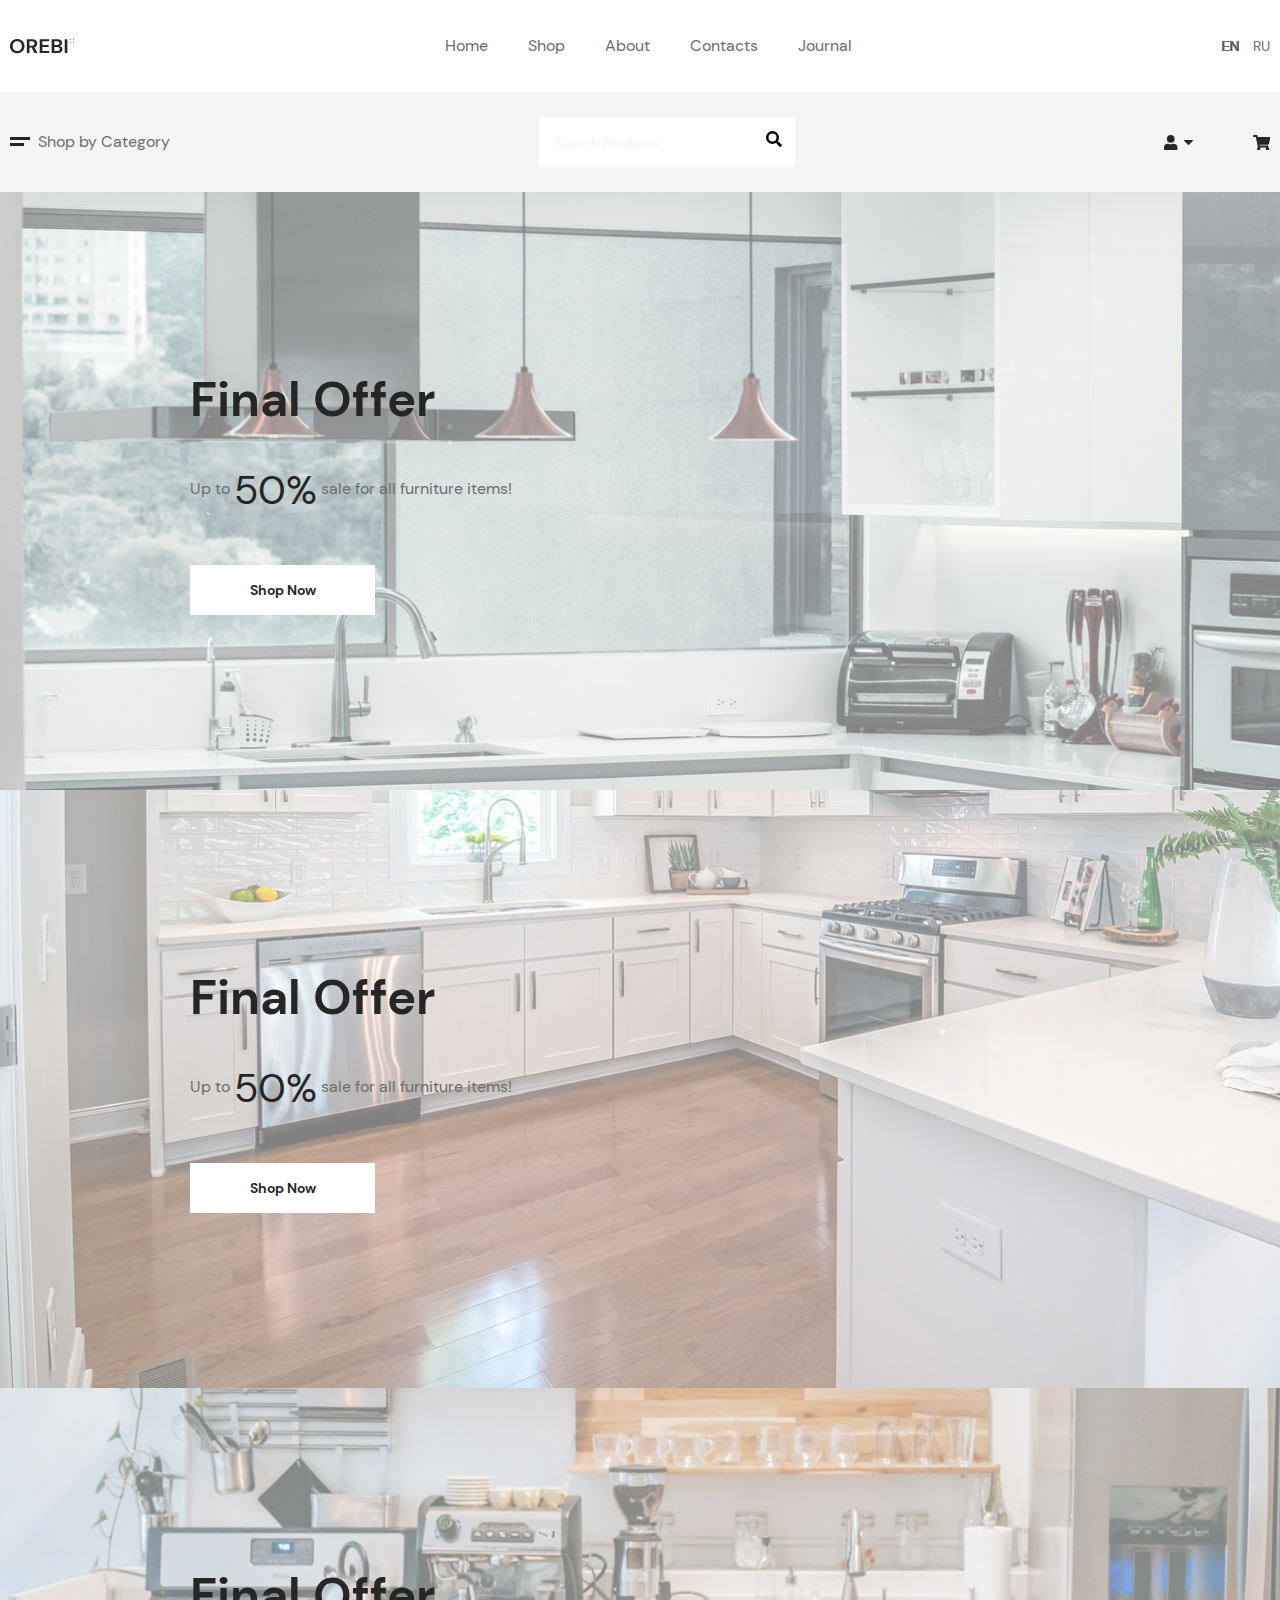
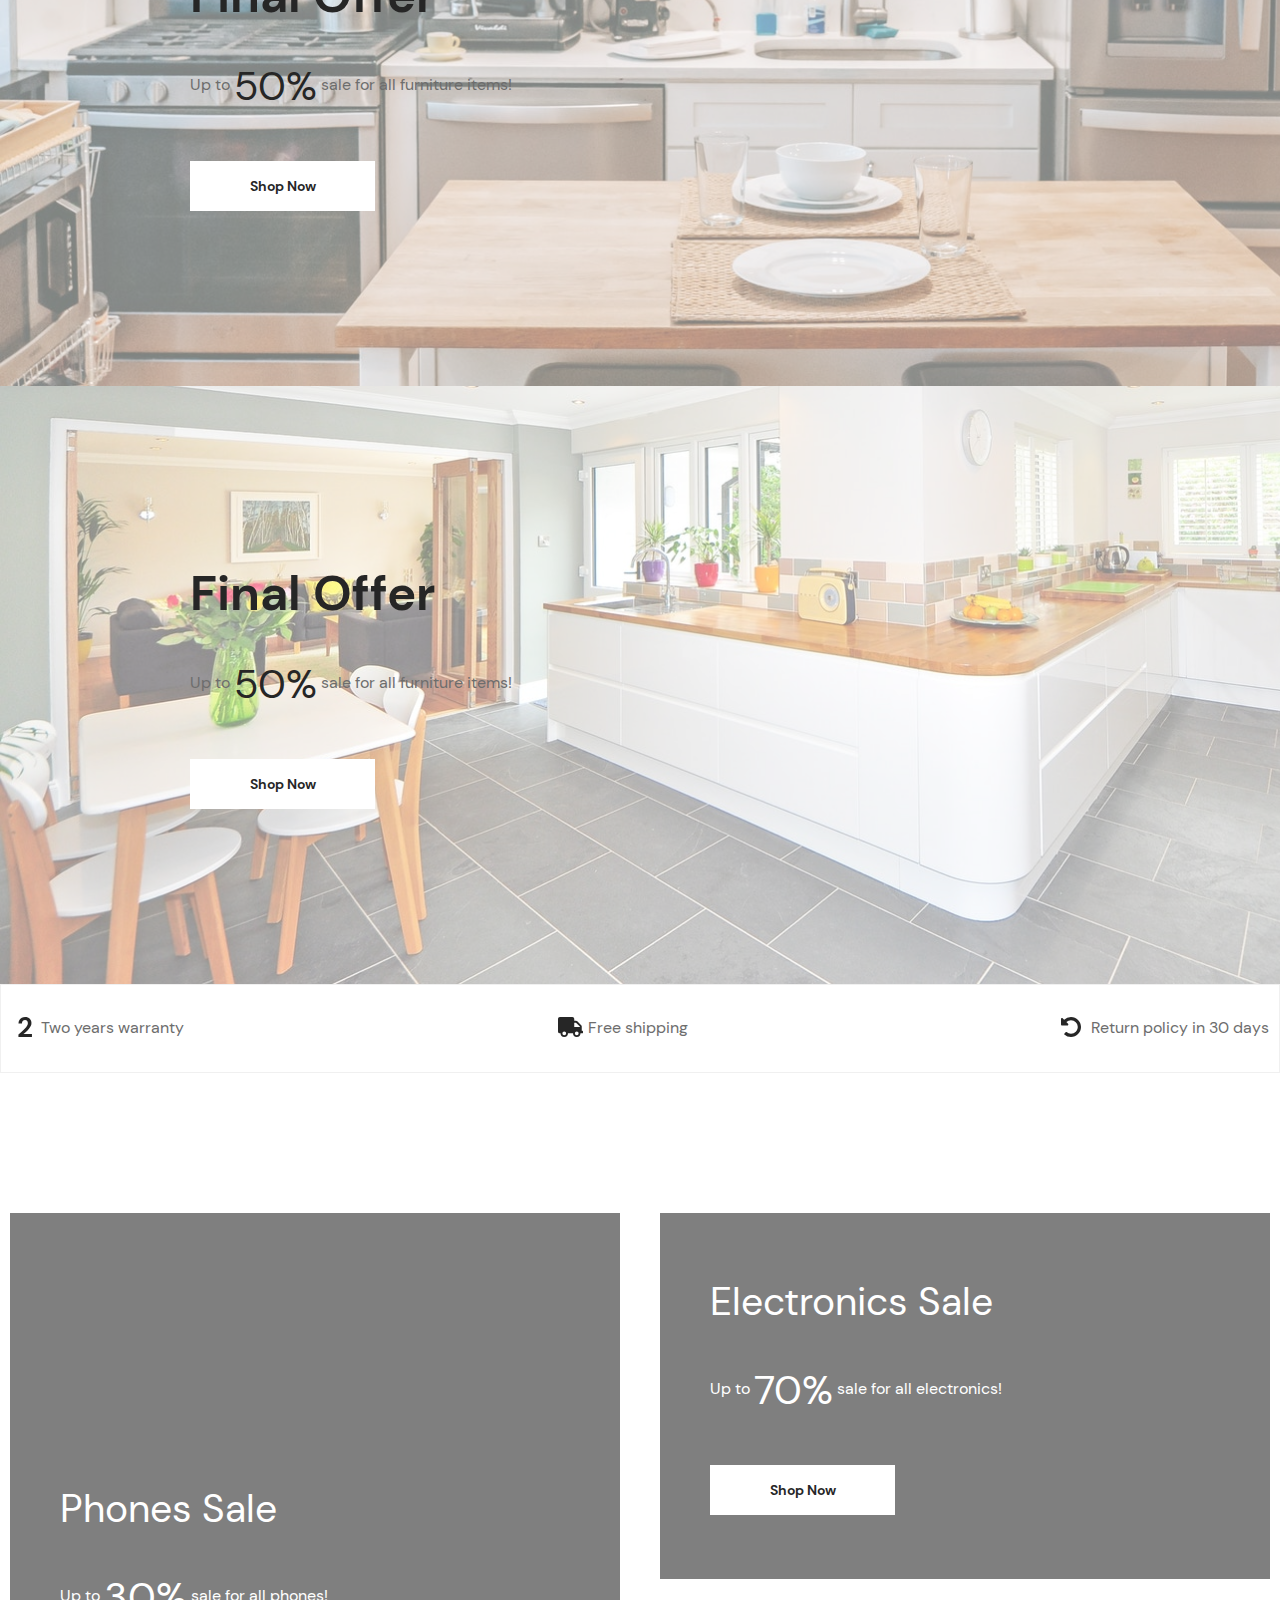
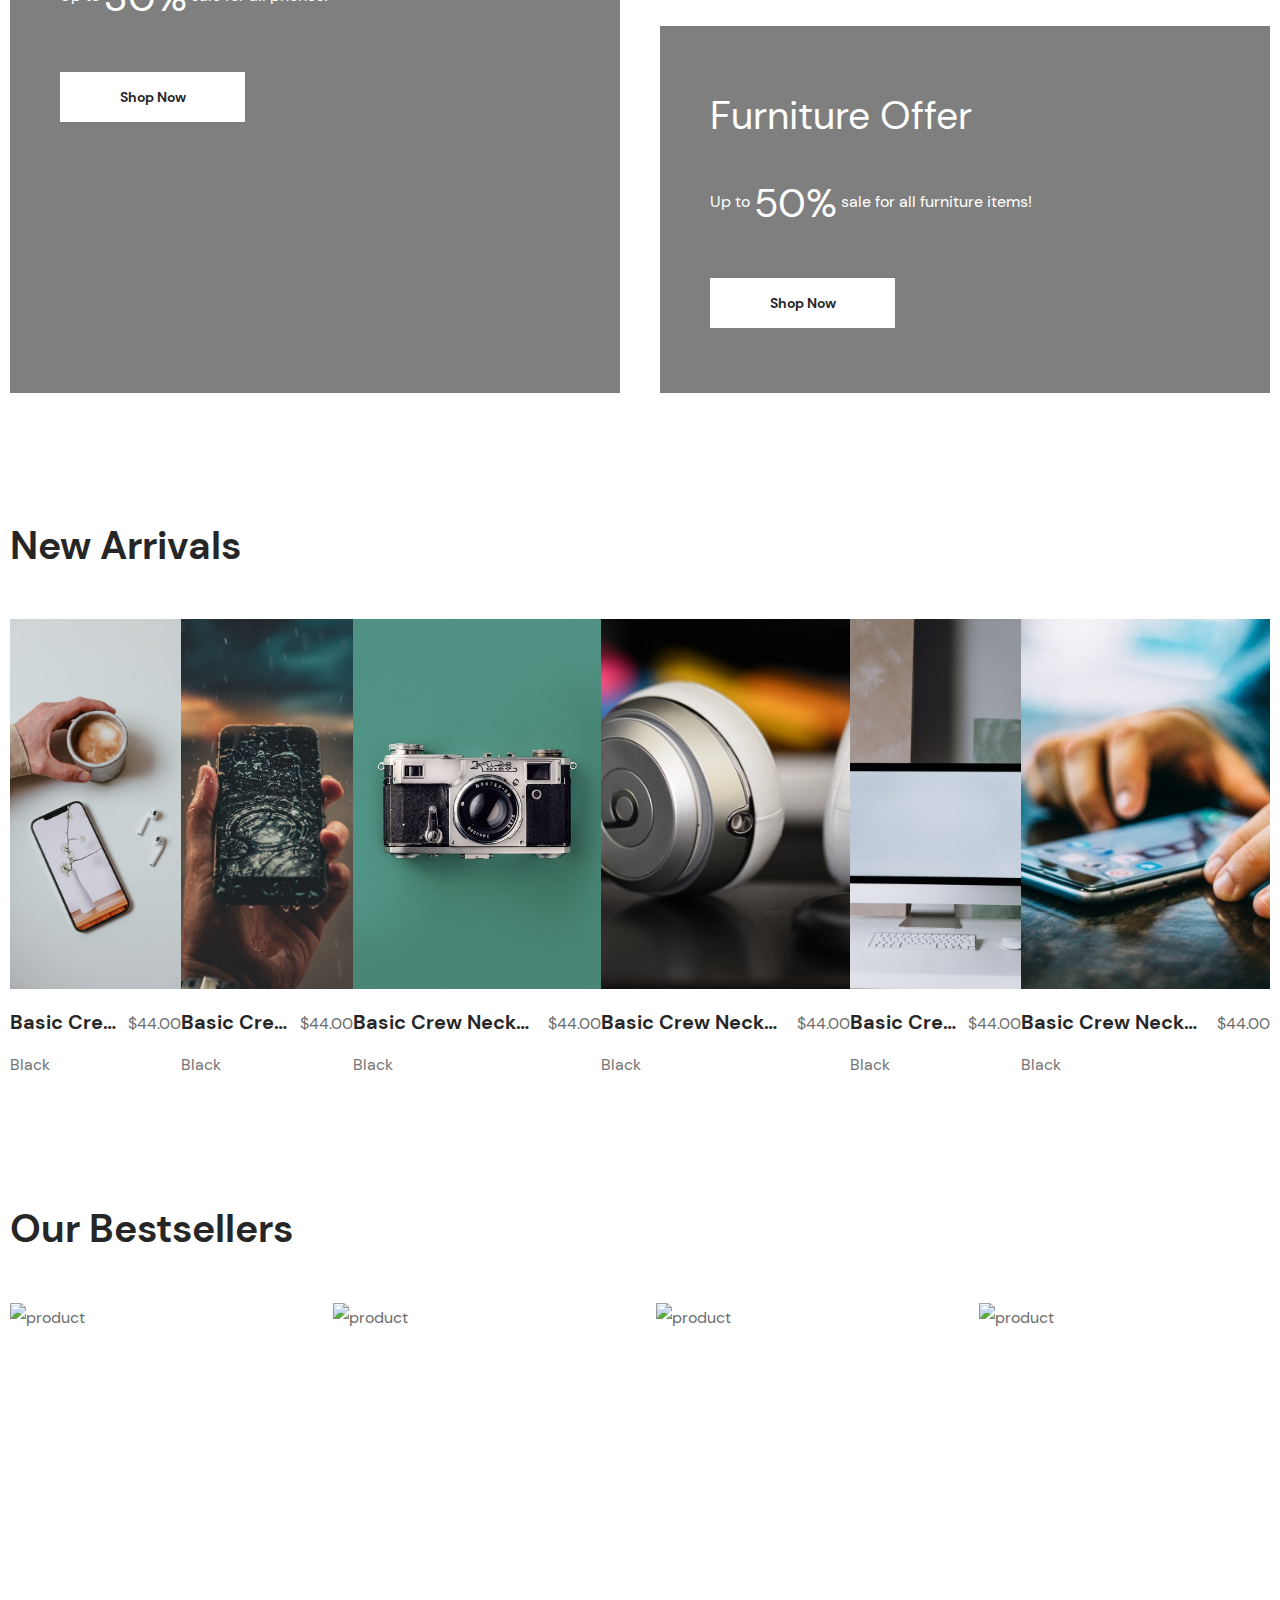
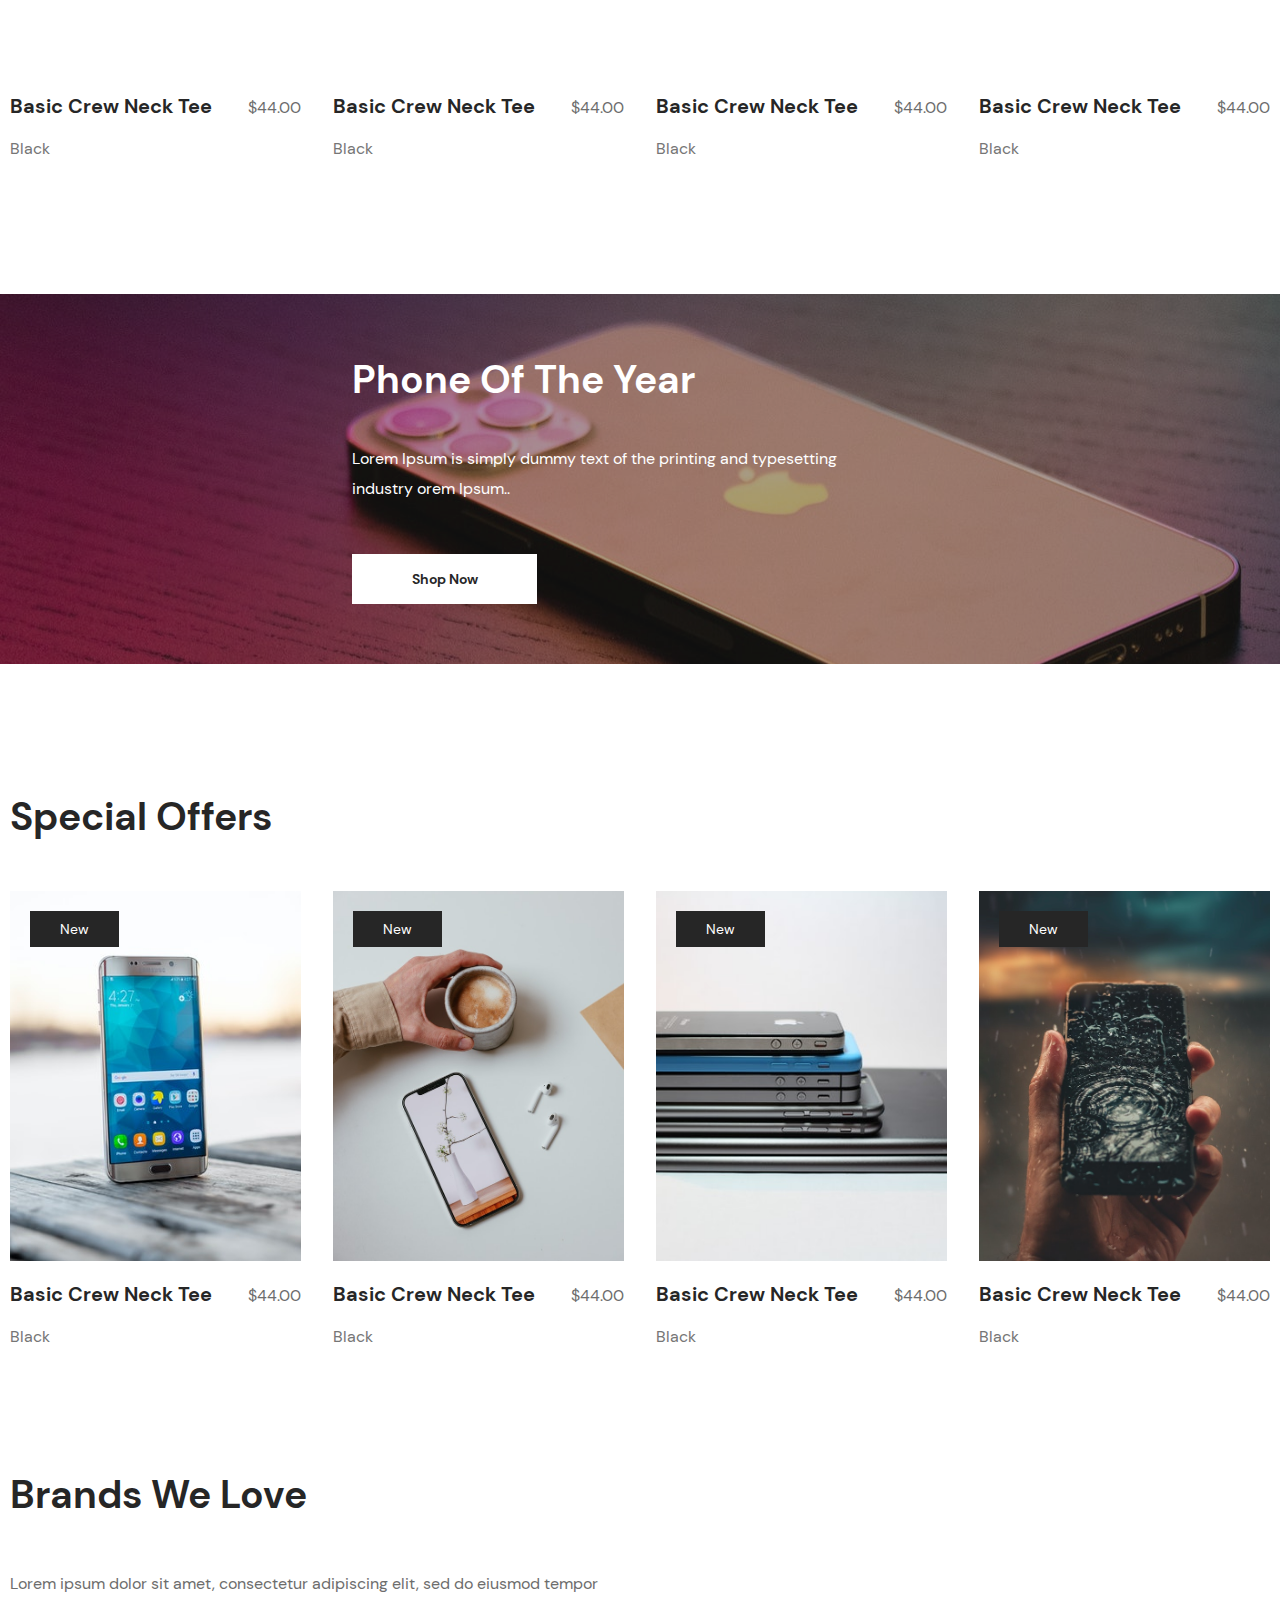
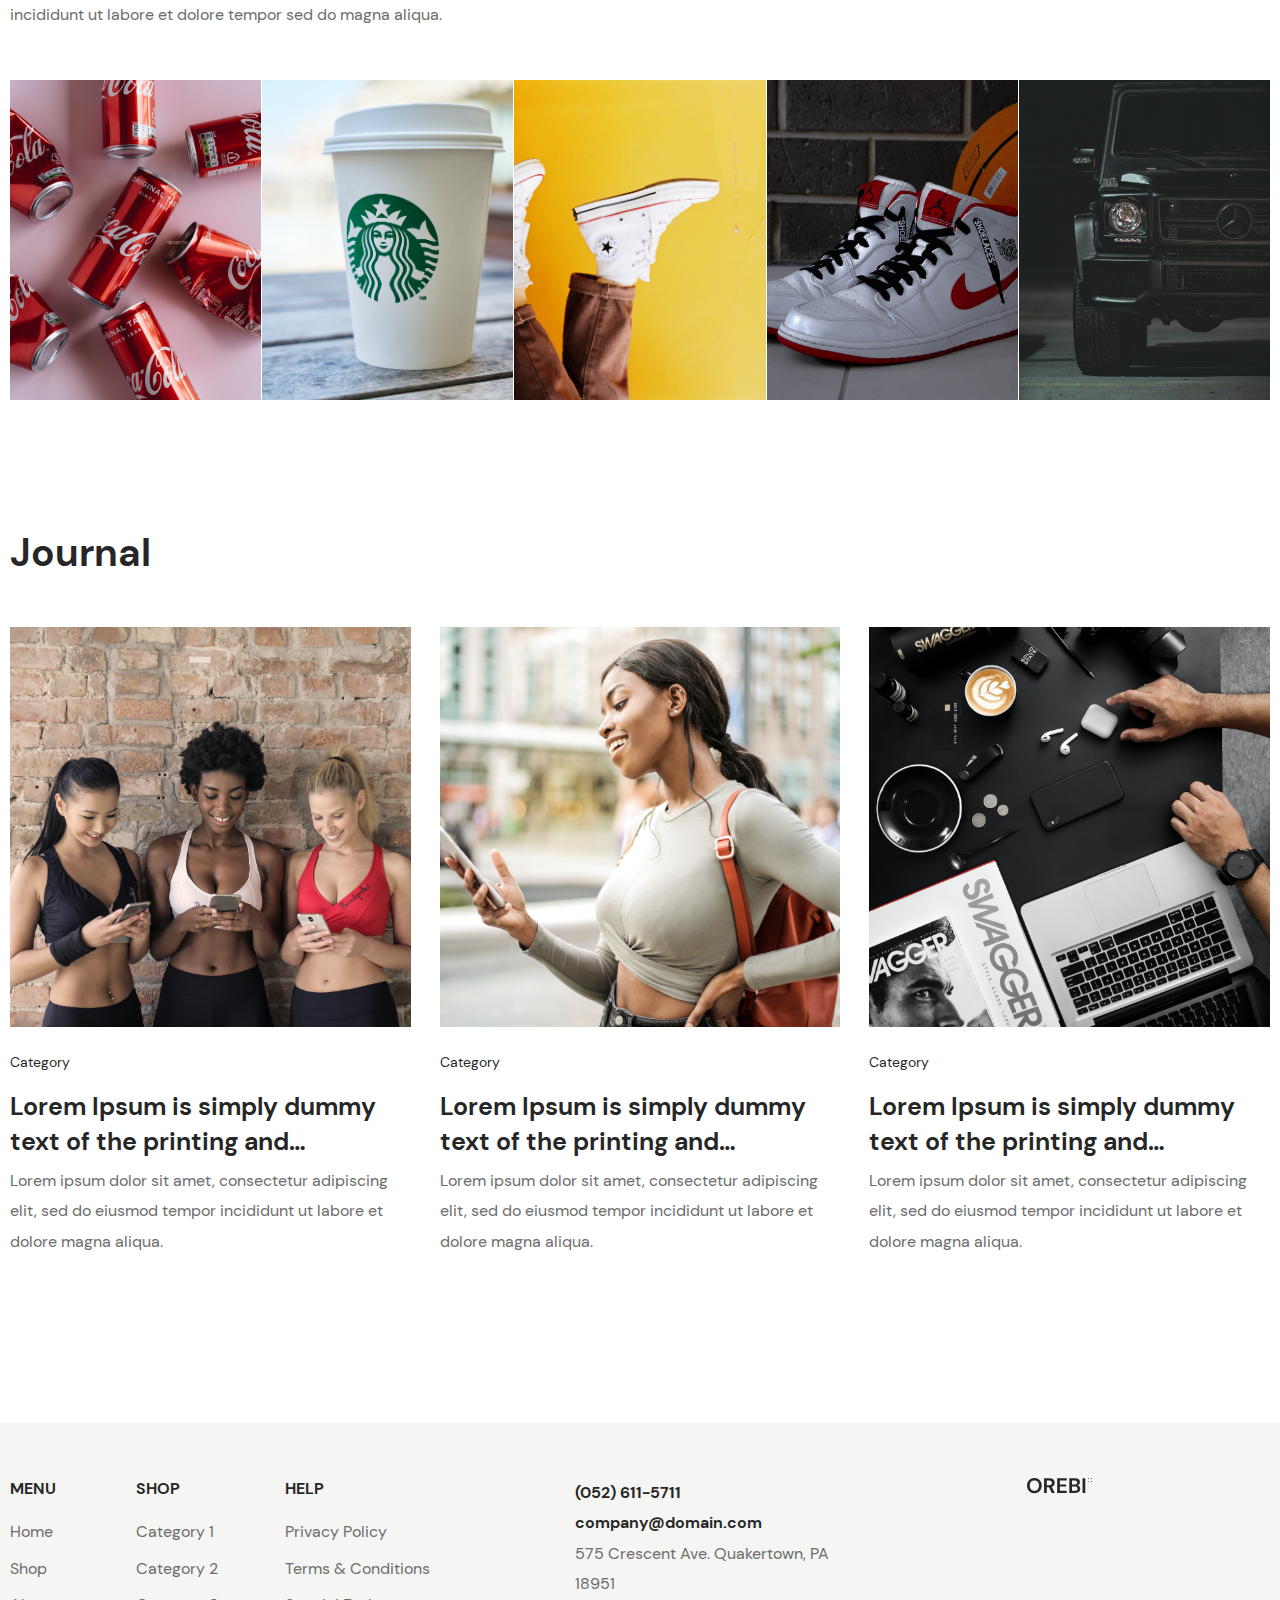
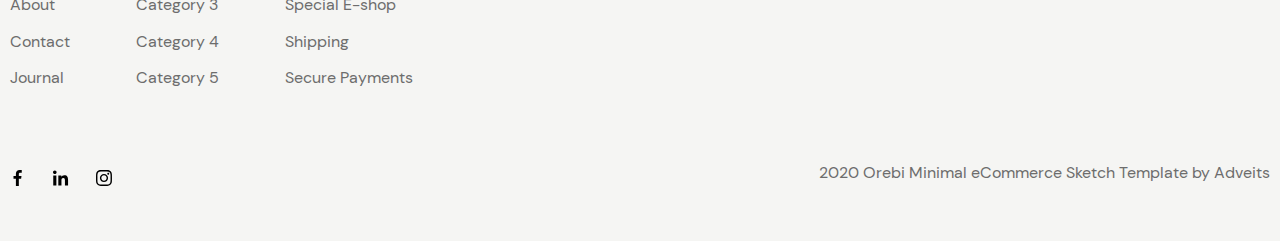
==== index.html @ 4414635c "Add files via upload" ====
<!DOCTYPE html>
<html lang="en">

<head>
  <meta charset="UTF-8">
  <meta name="viewport" content="width=device-width, initial-scale=1.0">
  <title>Gulp start</title>
  <link rel="shortcut icon" href="images/icons/favicon.ico" type="image/x-icon">
  <link rel="stylesheet" href="css/style.min.css">

</head>

<body>

<header class="header">
  <div class="container">
    <nav class="header__nav d-flex jc-sb">
      <a class="logo" href="#">
        <img src="images/logo.svg" alt="logo of the webpage" width="65" height="15">
      </a>
      <input class="menu-btn" type="checkbox" id="menu-btn">
      <label class="menu-icon" for="menu-btn">
        <span class="navicon"></span>
      </label>
      <ul class="menu d-flex">
        <li class="menu__item">
          <a href="index.html" class="menu__link">Home</a>
        </li>
        <li class="menu__item">
          <a href="shop.html" class="menu__link">Shop</a>
        </li>
        <li class="menu__item">
          <a href="about.html" class="menu__link">About</a>
        </li>
        <li class="menu__item">
          <a href="contacts.html" class="menu__link">Contacts</a>
        </li>
        <li class="menu__item">
          <a href="journal-page.html" class="menu__link">Journal</a>
        </li>
      </ul>
      <form class="nav-lang">

        <label class="nav-lang__label" for="lang-en">
          <input class="nav-lang__radio" name="language" type="radio" id="lang-en" checked>
          <span>en</span>
        </label>
        <label class="nav-lang__label" for="lang-ru">
          <input class="nav-lang__radio" name="language" type="radio" id="lang-ru">
          <span>ru</span>
        </label>

      </form>
    </nav>
  </div>

  <div class="header__bottom">
    <div class="container">

      <div class="header__inner d-flex jc-sb ai-c fw-w">
        <nav class="dropdown-menu js_drop" id="my-menu">
          Shop by Category
          <ul class="dropdown-menu__list dropdown">
            <li class="dropdown-menu__item">
              <a class="dropdown-menu__group" href="#">Accesories</a>
              <ul class="dropdown-menu__submenu">
                <li class="dropdown-menu__categories">
                  <a class="dropdown-menu__heading" href="#">Phones</a>
                  <ul class="dropdown-menu__sublist">
                    <li class="dropdown-menu__subitem"><a class="dropdown-menu__link" href="#">Phone 1</a></li>
                    <li class="dropdown-menu__subitem"><a class="dropdown-menu__link" href="#">Phone 2</a></li>
                    <li class="dropdown-menu__subitem"><a class="dropdown-menu__link" href="#">Phone 3</a></li>
                    <li class="dropdown-menu__subitem"><a class="dropdown-menu__link" href="#">Phone 4</a></li>
                    <li class="dropdown-menu__subitem"><a class="dropdown-menu__link" href="#">Phone 5</a></li>
                    <li class="dropdown-menu__subitem"><a class="dropdown-menu__link" href="#">Phone 6</a></li>
                    <li class="dropdown-menu__subitem"><a class="dropdown-menu__link" href="#">Phone 7</a></li>
                  </ul>
                </li>
                <li class="dropdown-menu__categories">
                  <a class="dropdown-menu__heading" href="#">Computers</a>
                  <ul class="dropdown-menu__sublist">
                    <li class="dropdown-menu__subitem"><a class="dropdown-menu__link" href="#">Computer 1</a></li>
                    <li class="dropdown-menu__subitem"><a class="dropdown-menu__link" href="#">Computer 2</a></li>
                    <li class="dropdown-menu__subitem"><a class="dropdown-menu__link" href="#">Computer 3</a></li>
                    <li class="dropdown-menu__subitem"><a class="dropdown-menu__link" href="#">Computer 4</a></li>
                    <li class="dropdown-menu__subitem"><a class="dropdown-menu__link" href="#">Computer 5</a></li>
                    <li class="dropdown-menu__subitem"><a class="dropdown-menu__link" href="#">Computer 6</a></li>
                    <li class="dropdown-menu__subitem"><a class="dropdown-menu__link" href="#">Computer 7</a></li>
                  </ul>
                </li>
                <li class="dropdown-menu__categories">
                  <a class="dropdown-menu__heading" href="#">Smart watches</a>
                  <ul class="dropdown-menu__sublist">
                    <li class="dropdown-menu__subitem"><a class="dropdown-menu__link" href="#">Smart watches 1</a>
                    </li>
                    <li class="dropdown-menu__subitem"><a class="dropdown-menu__link" href="#">Smart watches 2</a>
                    </li>
                    <li class="dropdown-menu__subitem"><a class="dropdown-menu__link" href="#">Smart watches 3</a>
                    </li>
                    <li class="dropdown-menu__subitem"><a class="dropdown-menu__link" href="#">Smart watches 4</a>
                    </li>
                    <li class="dropdown-menu__subitem"><a class="dropdown-menu__link" href="#">Smart watches 5</a>
                    </li>
                    <li class="dropdown-menu__subitem"><a class="dropdown-menu__link" href="#">Smart watches 6</a>
                    </li>
                    <li class="dropdown-menu__subitem"><a class="dropdown-menu__link" href="#">Smart watches 7</a>
                    </li>
                  </ul>
                </li>
                <li class="dropdown-menu__categories">
                  <a class="dropdown-menu__heading" href="#">Cameras</a>
                  <ul class="dropdown-menu__sublist">
                    <li class="dropdown-menu__subitem"><a class="dropdown-menu__link" href="#">Camera 1</a></li>
                    <li class="dropdown-menu__subitem"><a class="dropdown-menu__link" href="#">Camera 2</a></li>
                    <li class="dropdown-menu__subitem"><a class="dropdown-menu__link" href="#">Camera 3</a></li>
                    <li class="dropdown-menu__subitem"><a class="dropdown-menu__link" href="#">Camera 4</a></li>
                    <li class="dropdown-menu__subitem"><a class="dropdown-menu__link" href="#">Camera 5</a></li>
                    <li class="dropdown-menu__subitem"><a class="dropdown-menu__link" href="#">Camera 6</a></li>
                    <li class="dropdown-menu__subitem"><a class="dropdown-menu__link" href="#">Camera 7</a></li>
                  </ul>
                </li>

              </ul>
            </li>
            <li class="dropdown-menu__item">
              <a href="#" class="dropdown-menu__group">Furniture</a>
              <ul class="dropdown-menu__submenu">
                <li class="dropdown-menu__categories">
                  <a class="dropdown-menu__heading" href="#">Phones</a>
                  <ul class="dropdown-menu__sublist">
                    <li class="dropdown-menu__subitem"><a class="dropdown-menu__link" href="#">Phone 1</a></li>
                    <li class="dropdown-menu__subitem"><a class="dropdown-menu__link" href="#">Phone 2</a></li>
                    <li class="dropdown-menu__subitem"><a class="dropdown-menu__link" href="#">Phone 3</a></li>
                    <li class="dropdown-menu__subitem"><a class="dropdown-menu__link" href="#">Phone 4</a></li>
                    <li class="dropdown-menu__subitem"><a class="dropdown-menu__link" href="#">Phone 5</a></li>
                    <li class="dropdown-menu__subitem"><a class="dropdown-menu__link" href="#">Phone 6</a></li>
                    <li class="dropdown-menu__subitem"><a class="dropdown-menu__link" href="#">Phone 7</a></li>
                  </ul>
                </li>
                <li class="dropdown-menu__categories">
                  <a class="dropdown-menu__heading" href="#">Computers</a>
                  <ul class="dropdown-menu__sublist">
                    <li class="dropdown-menu__subitem"><a class="dropdown-menu__link" href="#">Computer 1</a></li>
                    <li class="dropdown-menu__subitem"><a class="dropdown-menu__link" href="#">Computer 2</a></li>
                    <li class="dropdown-menu__subitem"><a class="dropdown-menu__link" href="#">Computer 3</a></li>
                    <li class="dropdown-menu__subitem"><a class="dropdown-menu__link" href="#">Computer 4</a></li>
                    <li class="dropdown-menu__subitem"><a class="dropdown-menu__link" href="#">Computer 5</a></li>
                    <li class="dropdown-menu__subitem"><a class="dropdown-menu__link" href="#">Computer 6</a></li>
                    <li class="dropdown-menu__subitem"><a class="dropdown-menu__link" href="#">Computer 7</a></li>
                  </ul>
                </li>
                <li class="dropdown-menu__categories">
                  <a class="dropdown-menu__heading" href="#">Smart watches</a>
                  <ul class="dropdown-menu__sublist">
                    <li class="dropdown-menu__subitem"><a class="dropdown-menu__link" href="#">Smart watches 1</a>
                    </li>
                    <li class="dropdown-menu__subitem"><a class="dropdown-menu__link" href="#">Smart watches 2</a>
                    </li>
                    <li class="dropdown-menu__subitem"><a class="dropdown-menu__link" href="#">Smart watches 3</a>
                    </li>
                    <li class="dropdown-menu__subitem"><a class="dropdown-menu__link" href="#">Smart watches 4</a>
                    </li>
                    <li class="dropdown-menu__subitem"><a class="dropdown-menu__link" href="#">Smart watches 5</a>
                    </li>
                    <li class="dropdown-menu__subitem"><a class="dropdown-menu__link" href="#">Smart watches 6</a>
                    </li>
                    <li class="dropdown-menu__subitem"><a class="dropdown-menu__link" href="#">Smart watches 7</a>
                    </li>
                  </ul>
                </li>
                <li class="dropdown-menu__categories">
                  <a class="dropdown-menu__heading" href="#">Cameras</a>
                  <ul class="dropdown-menu__sublist">
                    <li class="dropdown-menu__subitem"><a class="dropdown-menu__link" href="#">Camera 1</a></li>
                    <li class="dropdown-menu__subitem"><a class="dropdown-menu__link" href="#">Camera 2</a></li>
                    <li class="dropdown-menu__subitem"><a class="dropdown-menu__link" href="#">Camera 3</a></li>
                    <li class="dropdown-menu__subitem"><a class="dropdown-menu__link" href="#">Camera 4</a></li>
                    <li class="dropdown-menu__subitem"><a class="dropdown-menu__link" href="#">Camera 5</a></li>
                    <li class="dropdown-menu__subitem"><a class="dropdown-menu__link" href="#">Camera 6</a></li>
                    <li class="dropdown-menu__subitem"><a class="dropdown-menu__link" href="#">Camera 7</a></li>
                  </ul>
                </li>

              </ul>
            </li>
            <li class="dropdown-menu__item">
              <a class="dropdown-menu__group" href="#">Electronics</a>
              <ul class="dropdown-menu__submenu">
                <li class="dropdown-menu__categories">
                  <a class="dropdown-menu__heading" href="#">Phones</a>
                  <ul class="dropdown-menu__sublist">
                    <li class="dropdown-menu__subitem"><a class="dropdown-menu__link" href="#">Phone 1</a></li>
                    <li class="dropdown-menu__subitem"><a class="dropdown-menu__link" href="#">Phone 2</a></li>
                    <li class="dropdown-menu__subitem"><a class="dropdown-menu__link" href="#">Phone 3</a></li>
                    <li class="dropdown-menu__subitem"><a class="dropdown-menu__link" href="#">Phone 4</a></li>
                    <li class="dropdown-menu__subitem"><a class="dropdown-menu__link" href="#">Phone 5</a></li>
                    <li class="dropdown-menu__subitem"><a class="dropdown-menu__link" href="#">Phone 6</a></li>
                    <li class="dropdown-menu__subitem"><a class="dropdown-menu__link" href="#">Phone 7</a></li>
                  </ul>
                </li>
                <li class="dropdown-menu__categories">
                  <a class="dropdown-menu__heading" href="#">Computers</a>
                  <ul class="dropdown-menu__sublist">
                    <li class="dropdown-menu__subitem"><a class="dropdown-menu__link" href="#">Computer 1</a></li>
                    <li class="dropdown-menu__subitem"><a class="dropdown-menu__link" href="#">Computer 2</a></li>
                    <li class="dropdown-menu__subitem"><a class="dropdown-menu__link" href="#">Computer 3</a></li>
                    <li class="dropdown-menu__subitem"><a class="dropdown-menu__link" href="#">Computer 4</a></li>
                    <li class="dropdown-menu__subitem"><a class="dropdown-menu__link" href="#">Computer 5</a></li>
                    <li class="dropdown-menu__subitem"><a class="dropdown-menu__link" href="#">Computer 6</a></li>
                    <li class="dropdown-menu__subitem"><a class="dropdown-menu__link" href="#">Computer 7</a></li>
                  </ul>
                </li>
                <li class="dropdown-menu__categories">
                  <a class="dropdown-menu__heading" href="#">Smart watches</a>
                  <ul class="dropdown-menu__sublist">
                    <li class="dropdown-menu__subitem"><a class="dropdown-menu__link" href="#">Smart watches 1</a>
                    </li>
                    <li class="dropdown-menu__subitem"><a class="dropdown-menu__link" href="#">Smart watches 2</a>
                    </li>
                    <li class="dropdown-menu__subitem"><a class="dropdown-menu__link" href="#">Smart watches 3</a>
                    </li>
                    <li class="dropdown-menu__subitem"><a class="dropdown-menu__link" href="#">Smart watches 4</a>
                    </li>
                    <li class="dropdown-menu__subitem"><a class="dropdown-menu__link" href="#">Smart watches 5</a>
                    </li>
                    <li class="dropdown-menu__subitem"><a class="dropdown-menu__link" href="#">Smart watches 6</a>
                    </li>
                    <li class="dropdown-menu__subitem"><a class="dropdown-menu__link" href="#">Smart watches 7</a>
                    </li>
                  </ul>
                </li>
                <li class="dropdown-menu__categories">
                  <a class="dropdown-menu__heading" href="#">Cameras</a>
                  <ul class="dropdown-menu__sublist">
                    <li class="dropdown-menu__subitem"><a class="dropdown-menu__link" href="#">Camera 1</a></li>
                    <li class="dropdown-menu__subitem"><a class="dropdown-menu__link" href="#">Camera 2</a></li>
                    <li class="dropdown-menu__subitem"><a class="dropdown-menu__link" href="#">Camera 3</a></li>
                    <li class="dropdown-menu__subitem"><a class="dropdown-menu__link" href="#">Camera 4</a></li>
                    <li class="dropdown-menu__subitem"><a class="dropdown-menu__link" href="#">Camera 5</a></li>
                    <li class="dropdown-menu__subitem"><a class="dropdown-menu__link" href="#">Camera 6</a></li>
                    <li class="dropdown-menu__subitem"><a class="dropdown-menu__link" href="#">Camera 7</a></li>
                  </ul>
                </li>

              </ul>
            </li>
            <li class="dropdown-menu__item">
              <a class="dropdown-menu__group" href="#">Clothes</a>
              <ul class="dropdown-menu__submenu">
                <li class="dropdown-menu__categories">
                  <a class="dropdown-menu__heading" href="#">Phones</a>
                  <ul class="dropdown-menu__sublist">
                    <li class="dropdown-menu__subitem"><a class="dropdown-menu__link" href="#">Phone 1</a></li>
                    <li class="dropdown-menu__subitem"><a class="dropdown-menu__link" href="#">Phone 2</a></li>
                    <li class="dropdown-menu__subitem"><a class="dropdown-menu__link" href="#">Phone 3</a></li>
                    <li class="dropdown-menu__subitem"><a class="dropdown-menu__link" href="#">Phone 4</a></li>
                    <li class="dropdown-menu__subitem"><a class="dropdown-menu__link" href="#">Phone 5</a></li>
                    <li class="dropdown-menu__subitem"><a class="dropdown-menu__link" href="#">Phone 6</a></li>
                    <li class="dropdown-menu__subitem"><a class="dropdown-menu__link" href="#">Phone 7</a></li>
                  </ul>
                </li>
                <li class="dropdown-menu__categories">
                  <a class="dropdown-menu__heading" href="#">Computers</a>
                  <ul class="dropdown-menu__sublist">
                    <li class="dropdown-menu__subitem"><a class="dropdown-menu__link" href="#">Computer 1</a></li>
                    <li class="dropdown-menu__subitem"><a class="dropdown-menu__link" href="#">Computer 2</a></li>
                    <li class="dropdown-menu__subitem"><a class="dropdown-menu__link" href="#">Computer 3</a></li>
                    <li class="dropdown-menu__subitem"><a class="dropdown-menu__link" href="#">Computer 4</a></li>
                    <li class="dropdown-menu__subitem"><a class="dropdown-menu__link" href="#">Computer 5</a></li>
                    <li class="dropdown-menu__subitem"><a class="dropdown-menu__link" href="#">Computer 6</a></li>
                    <li class="dropdown-menu__subitem"><a class="dropdown-menu__link" href="#">Computer 7</a></li>
                  </ul>
                </li>
                <li class="dropdown-menu__categories">
                  <a class="dropdown-menu__heading" href="#">Smart watches</a>
                  <ul class="dropdown-menu__sublist">
                    <li class="dropdown-menu__subitem"><a class="dropdown-menu__link" href="#">Smart watches 1</a>
                    </li>
                    <li class="dropdown-menu__subitem"><a class="dropdown-menu__link" href="#">Smart watches 2</a>
                    </li>
                    <li class="dropdown-menu__subitem"><a class="dropdown-menu__link" href="#">Smart watches 3</a>
                    </li>
                    <li class="dropdown-menu__subitem"><a class="dropdown-menu__link" href="#">Smart watches 4</a>
                    </li>
                    <li class="dropdown-menu__subitem"><a class="dropdown-menu__link" href="#">Smart watches 5</a>
                    </li>
                    <li class="dropdown-menu__subitem"><a class="dropdown-menu__link" href="#">Smart watches 6</a>
                    </li>
                    <li class="dropdown-menu__subitem"><a class="dropdown-menu__link" href="#">Smart watches 7</a>
                    </li>
                  </ul>
                </li>
                <li class="dropdown-menu__categories">
                  <a class="dropdown-menu__heading" href="#">Cameras</a>
                  <ul class="dropdown-menu__sublist">
                    <li class="dropdown-menu__subitem"><a class="dropdown-menu__link" href="#">Camera 1</a></li>
                    <li class="dropdown-menu__subitem"><a class="dropdown-menu__link" href="#">Camera 2</a></li>
                    <li class="dropdown-menu__subitem"><a class="dropdown-menu__link" href="#">Camera 3</a></li>
                    <li class="dropdown-menu__subitem"><a class="dropdown-menu__link" href="#">Camera 4</a></li>
                    <li class="dropdown-menu__subitem"><a class="dropdown-menu__link" href="#">Camera 5</a></li>
                    <li class="dropdown-menu__subitem"><a class="dropdown-menu__link" href="#">Camera 6</a></li>
                    <li class="dropdown-menu__subitem"><a class="dropdown-menu__link" href="#">Camera 7</a></li>
                  </ul>
                </li>

              </ul>
            </li>
            <li class="dropdown-menu__item">
              <a class="dropdown-menu__group" href="#">Bags</a>
              <ul class="dropdown-menu__submenu">
                <li class="dropdown-menu__categories">
                  <a class="dropdown-menu__heading" href="#">Phones</a>
                  <ul class="dropdown-menu__sublist">
                    <li class="dropdown-menu__subitem"><a class="dropdown-menu__link" href="#">Phone 1</a></li>
                    <li class="dropdown-menu__subitem"><a class="dropdown-menu__link" href="#">Phone 2</a></li>
                    <li class="dropdown-menu__subitem"><a class="dropdown-menu__link" href="#">Phone 3</a></li>
                    <li class="dropdown-menu__subitem"><a class="dropdown-menu__link" href="#">Phone 4</a></li>
                    <li class="dropdown-menu__subitem"><a class="dropdown-menu__link" href="#">Phone 5</a></li>
                    <li class="dropdown-menu__subitem"><a class="dropdown-menu__link" href="#">Phone 6</a></li>
                    <li class="dropdown-menu__subitem"><a class="dropdown-menu__link" href="#">Phone 7</a></li>
                  </ul>
                </li>
                <li class="dropdown-menu__categories">
                  <a class="dropdown-menu__heading" href="#">Computers</a>
                  <ul class="dropdown-menu__sublist">
                    <li class="dropdown-menu__subitem"><a class="dropdown-menu__link" href="#">Computer 1</a></li>
                    <li class="dropdown-menu__subitem"><a class="dropdown-menu__link" href="#">Computer 2</a></li>
                    <li class="dropdown-menu__subitem"><a class="dropdown-menu__link" href="#">Computer 3</a></li>
                    <li class="dropdown-menu__subitem"><a class="dropdown-menu__link" href="#">Computer 4</a></li>
                    <li class="dropdown-menu__subitem"><a class="dropdown-menu__link" href="#">Computer 5</a></li>
                    <li class="dropdown-menu__subitem"><a class="dropdown-menu__link" href="#">Computer 6</a></li>
                    <li class="dropdown-menu__subitem"><a class="dropdown-menu__link" href="#">Computer 7</a></li>
                  </ul>
                </li>
                <li class="dropdown-menu__categories">
                  <a class="dropdown-menu__heading" href="#">Smart watches</a>
                  <ul class="dropdown-menu__sublist">
                    <li class="dropdown-menu__subitem"><a class="dropdown-menu__link" href="#">Smart watches 1</a>
                    </li>
                    <li class="dropdown-menu__subitem"><a class="dropdown-menu__link" href="#">Smart watches 2</a>
                    </li>
                    <li class="dropdown-menu__subitem"><a class="dropdown-menu__link" href="#">Smart watches 3</a>
                    </li>
                    <li class="dropdown-menu__subitem"><a class="dropdown-menu__link" href="#">Smart watches 4</a>
                    </li>
                    <li class="dropdown-menu__subitem"><a class="dropdown-menu__link" href="#">Smart watches 5</a>
                    </li>
                    <li class="dropdown-menu__subitem"><a class="dropdown-menu__link" href="#">Smart watches 6</a>
                    </li>
                    <li class="dropdown-menu__subitem"><a class="dropdown-menu__link" href="#">Smart watches 7</a>
                    </li>
                  </ul>
                </li>
                <li class="dropdown-menu__categories">
                  <a class="dropdown-menu__heading" href="#">Cameras</a>
                  <ul class="dropdown-menu__sublist">
                    <li class="dropdown-menu__subitem"><a class="dropdown-menu__link" href="#">Camera 1</a></li>
                    <li class="dropdown-menu__subitem"><a class="dropdown-menu__link" href="#">Camera 2</a></li>
                    <li class="dropdown-menu__subitem"><a class="dropdown-menu__link" href="#">Camera 3</a></li>
                    <li class="dropdown-menu__subitem"><a class="dropdown-menu__link" href="#">Camera 4</a></li>
                    <li class="dropdown-menu__subitem"><a class="dropdown-menu__link" href="#">Camera 5</a></li>
                    <li class="dropdown-menu__subitem"><a class="dropdown-menu__link" href="#">Camera 6</a></li>
                    <li class="dropdown-menu__subitem"><a class="dropdown-menu__link" href="#">Camera 7</a></li>
                  </ul>
                </li>

              </ul>
            </li>
            <li class="dropdown-menu__item">
              <a class="dropdown-menu__group" href="#">Home appliances</a>
              <ul class="dropdown-menu__submenu">
                <li class="dropdown-menu__categories">
                  <a class="dropdown-menu__heading" href="#">Phones</a>
                  <ul class="dropdown-menu__sublist">
                    <li class="dropdown-menu__subitem"><a class="dropdown-menu__link" href="#">Phone 1</a></li>
                    <li class="dropdown-menu__subitem"><a class="dropdown-menu__link" href="#">Phone 2</a></li>
                    <li class="dropdown-menu__subitem"><a class="dropdown-menu__link" href="#">Phone 3</a></li>
                    <li class="dropdown-menu__subitem"><a class="dropdown-menu__link" href="#">Phone 4</a></li>
                    <li class="dropdown-menu__subitem"><a class="dropdown-menu__link" href="#">Phone 5</a></li>
                    <li class="dropdown-menu__subitem"><a class="dropdown-menu__link" href="#">Phone 6</a></li>
                    <li class="dropdown-menu__subitem"><a class="dropdown-menu__link" href="#">Phone 7</a></li>
                  </ul>
                </li>
                <li class="dropdown-menu__categories">
                  <a class="dropdown-menu__heading" href="#">Computers</a>
                  <ul class="dropdown-menu__sublist">
                    <li class="dropdown-menu__subitem"><a class="dropdown-menu__link" href="#">Computer 1</a></li>
                    <li class="dropdown-menu__subitem"><a class="dropdown-menu__link" href="#">Computer 2</a></li>
                    <li class="dropdown-menu__subitem"><a class="dropdown-menu__link" href="#">Computer 3</a></li>
                    <li class="dropdown-menu__subitem"><a class="dropdown-menu__link" href="#">Computer 4</a></li>
                    <li class="dropdown-menu__subitem"><a class="dropdown-menu__link" href="#">Computer 5</a></li>
                    <li class="dropdown-menu__subitem"><a class="dropdown-menu__link" href="#">Computer 6</a></li>
                    <li class="dropdown-menu__subitem"><a class="dropdown-menu__link" href="#">Computer 7</a></li>
                  </ul>
                </li>
                <li class="dropdown-menu__categories">
                  <a class="dropdown-menu__heading" href="#">Smart watches</a>
                  <ul class="dropdown-menu__sublist">
                    <li class="dropdown-menu__subitem"><a class="dropdown-menu__link" href="#">Smart watches 1</a>
                    </li>
                    <li class="dropdown-menu__subitem"><a class="dropdown-menu__link" href="#">Smart watches 2</a>
                    </li>
                    <li class="dropdown-menu__subitem"><a class="dropdown-menu__link" href="#">Smart watches 3</a>
                    </li>
                    <li class="dropdown-menu__subitem"><a class="dropdown-menu__link" href="#">Smart watches 4</a>
                    </li>
                    <li class="dropdown-menu__subitem"><a class="dropdown-menu__link" href="#">Smart watches 5</a>
                    </li>
                    <li class="dropdown-menu__subitem"><a class="dropdown-menu__link" href="#">Smart watches 6</a>
                    </li>
                    <li class="dropdown-menu__subitem"><a class="dropdown-menu__link" href="#">Smart watches 7</a>
                    </li>
                  </ul>
                </li>
                <li class="dropdown-menu__categories">
                  <a class="dropdown-menu__heading" href="#">Cameras</a>
                  <ul class="dropdown-menu__sublist">
                    <li class="dropdown-menu__subitem"><a class="dropdown-menu__link" href="#">Camera 1</a></li>
                    <li class="dropdown-menu__subitem"><a class="dropdown-menu__link" href="#">Camera 2</a></li>
                    <li class="dropdown-menu__subitem"><a class="dropdown-menu__link" href="#">Camera 3</a></li>
                    <li class="dropdown-menu__subitem"><a class="dropdown-menu__link" href="#">Camera 4</a></li>
                    <li class="dropdown-menu__subitem"><a class="dropdown-menu__link" href="#">Camera 5</a></li>
                    <li class="dropdown-menu__subitem"><a class="dropdown-menu__link" href="#">Camera 6</a></li>
                    <li class="dropdown-menu__subitem"><a class="dropdown-menu__link" href="#">Camera 7</a></li>
                  </ul>
                </li>

              </ul>
            </li>
          </ul>
        </nav>

        <form class="search @@small-form @@big-form @@error d-flex jc-sb ai-c">
  <label class="search__label">
    <span class="sr-only">Search input field</span>
    <input class="search__input @@small-input @@big-input" type="search" placeholder="Search Products">
  </label>
  <button class="search__btn" type="submit">
    <svg class="search__icon">
      <use xlink:href="sprite.svg#search"></use>
    </svg>
    <span class="sr-only">Search button</span>
  </button>
</form>

        <ul class="header__user-cart d-flex jc-sb">
          <li class="user js_drop">
            <ul class="user__list dropdown">
              <li class="user__item">
                <a class="user__link btn btn--white" href="#">My&nbsp;Account</a>
              </li>
              <li class="user__item">
                <a class="user__link btn btn--white" href="#">Log Out</a>
              </li>
            </ul>
          </li>
          <li class="cart js_drop">
            <div class="cart__inner dropdown">
              <div class="cart__top d-flex">
                <div class="cart__photo">
                  <img class="cart__img" width="80" height="80" src="images/content/black-smart-w.jpg"
                    alt="Black Smart Watch">
                </div>
                <div class="cart__desc">
                  <p class="cart__title">Black Smart Watch</p>
                  <p class="cart__price"> <span>$</span>44.00</p>
                </div>
              </div>
              <div class="cart__top d-flex">
                <div class="cart__photo">
                  <img class="cart__img" width="80" height="80" src="images/content/black-smart-w.jpg"
                    alt="Black Smart Watch">
                </div>
                <div class="cart__desc">
                  <p class="cart__title">Black Smart Watch</p>
                  <p class="cart__price"><span>$</span>44.00</p>
                </div>
              </div>
              <div class="cart__top d-flex">
                <div class="cart__photo">
                  <img class="cart__img" width="80" height="80" src="images/content/black-smart-w.jpg"
                    alt="Black Smart Watch">
                </div>
                <div class="cart__desc">
                  <p class="cart__title">Black Smart Watch</p>
                  <p class="cart__price"><span>$</span>44.00</p>
                </div>
              </div>




              <div class="cart__bottom">
                <p class="cart__subtotal">Subtotal: <span>$</span>44.00</p>
                <div class="cart__buttons d-flex jc-sb">
                  <a class="btn btn--white btn--cart" href="#">View Cart</a>
                  <a class="btn btn--white btn--cart" href="#">Checkout</a>
                </div>
              </div>
            </div>
          </li>
        </ul>
      </div>
    </div>
  </div>


</header>
<main class="main">

  <section class="intro">
  <div class="intro__slider">
    <ul class="intro__list">

      <li class="intro__item" style="background-image: url(images/content/1.jpg);">
        <div class="container">
          <div class="intro__content">
            <div class="title intro__title">
              <p>Final Offer</p>
            </div>
            <div class="intro__text">
              <p>Up to <span>50%</span> sale for all furniture items!</p>
            </div>
            <a class="btn btn--white" href="#">Shop Now</a>
          </div>

        </div>
      </li>

      <li class="intro__item" style="background-image: url(images/content/2.jpg);">
        <div class="container">
          <div class="intro__content">
            <div class="title intro__title">
              <p>Final Offer</p>
            </div>
            <div class="intro__text">
              <p>Up to <span>50%</span> sale for all furniture items!</p>
            </div>
            <a class="btn btn--white" href="#">Shop Now</a>
          </div>
        </div>
      </li>

      <li class="intro__item" style="background-image: url(images/content/3.jpg);">
        <div class="container">
          <div class="intro__content">
            <div class="title intro__title">
              <p>Final Offer</p>
            </div>
            <div class="intro__text">
              <p>Up to <span>50%</span> sale for all furniture items!</p>
            </div>
            <a class="btn btn--white" href="#">Shop Now</a>
          </div>
        </div>
      </li>

      <li class="intro__item" style="background-image: url(images/content/4.jpg);">
        <div class="container">
          <div class="intro__content d-flex">
            <div class="title intro__title">
              <p>Final Offer</p>
            </div>
            <div class="intro__text">
              <p>Up to <span>50%</span> sale for all furniture items!</p>
            </div>
            <a class="btn btn--white" href="#">Shop Now</a>
          </div>
        </div>
      </li>

    </ul>

  </div>

  <div class="commitments">
  <div class="container">
    <ul class="commitments__inner d-flex jc-sb">
      <li class="commitments__item commitments__item--warranty">Two years warranty</li>
      <li class="commitments__item commitments__item--van">Free shipping</li>
      <li class="commitments__item commitments__item--return">Return policy in 30 days</li>
    </ul>
  </div>
</div>

</section>
  <section class="sale">
  <div class="container">
    <ul class="sale__inner d-flex jc-sb">
      <li class="sale__col">
        <div class="sale__big d-flex ai-c" style="background-image: url(images/products/sale/1.jpg);">
          <div class="unit">
            <div class="unit__title">Phones Sale</div>
            <p class="unit__text"> Up to <span>30%</span> sale for all phones!</p>
            <a class="btn btn--white" href="#">Shop Now</a>
          </div>
        </div>
      </li>
      <li class="sale__col">
        <div class="sale__small d-flex ai-c" style="background-image: url(images/products/sale/2.jpg);">
          <div class="unit">
            <div class="unit__title">Electronics Sale</div>
            <p class="unit__text"> Up to <span>70%</span> sale for all electronics!</p>
            <a class="btn btn--white" href="#">Shop Now</a>
          </div>
        </div>
        <div class="sale__small d-flex ai-c" style="background-image: url(images/products/sale/3.jpg);">
          <div class="unit">
            <div class="unit__title">Furniture Offer</div>
            <p class="unit__text">Up to <span>50%</span> sale for all furniture items!</p>
            <a class="btn btn--white" href="#">Shop Now</a>
          </div>
        </div>
      </li>
    </ul>
  </div>
</section>
  <section class="new">
  <div class="container">
    <h2 class="title title--main">
      New Arrivals
    </h2>
    <ul class="new__slider d-flex jc-sa">
      <li class="new__product">
        <article class="product">
  <div class="product__top">
    <div class="product__new">New</div>
    <img class="product__img" src="images/products/13.jpg" alt="product">
    <div class="product__popup">
      <ul class="product__list">
        <li class="product__item">
          <button class="product__link product__link--wish" type="button">Add to Wish List</button>
        </li>
        <li class="product__item">
          <button class="product__link product__link--compare" type="button">Compare</button>
        </li>
        <li class="product__item">
          <button class="product__link product__link--cart" type="button">Add to Cart</button>
        </li>
      </ul>
    </div>
  </div>
  <div class="product__bottom d-flex jc-sb">
    <div class="product__desc">
      <h3 class="product__name">Basic Crew Neck Tee</h3>
      <p class="product__color">Black</p>
    </div>
    <p class="product__price"> <span>$</span>44.00</p>
    <div class="product__content">
      <div class="product__text">
        <p>Lorem ipsum dolor, sit amet consectetur adipisicing elit. Adipisci eos perspiciatis iure ullam
          exercitationem quasi nulla reprehenderit earum saepe? Id! Lorem, ipsum dolor sit amet
          consectetur adipisicing elit. At, quis!</p>
      </div>
      <button class="product__btn btn btn--big">Add to Cart</button>
    </div>
  </div>

</article>
      </li>
      <li class="new__product">
        <article class="product">
  <div class="product__top">
    <div class="product__new">New</div>
    <img class="product__img" src="images/products/15.jpg" alt="product">
    <div class="product__popup">
      <ul class="product__list">
        <li class="product__item">
          <button class="product__link product__link--wish" type="button">Add to Wish List</button>
        </li>
        <li class="product__item">
          <button class="product__link product__link--compare" type="button">Compare</button>
        </li>
        <li class="product__item">
          <button class="product__link product__link--cart" type="button">Add to Cart</button>
        </li>
      </ul>
    </div>
  </div>
  <div class="product__bottom d-flex jc-sb">
    <div class="product__desc">
      <h3 class="product__name">Basic Crew Neck Tee</h3>
      <p class="product__color">Black</p>
    </div>
    <p class="product__price"> <span>$</span>44.00</p>
    <div class="product__content">
      <div class="product__text">
        <p>Lorem ipsum dolor, sit amet consectetur adipisicing elit. Adipisci eos perspiciatis iure ullam
          exercitationem quasi nulla reprehenderit earum saepe? Id! Lorem, ipsum dolor sit amet
          consectetur adipisicing elit. At, quis!</p>
      </div>
      <button class="product__btn btn btn--big">Add to Cart</button>
    </div>
  </div>

</article>

      </li>
      <li class="new__product">
        <article class="product">
  <div class="product__top">
    <div class="product__new">New</div>
    <img class="product__img" src="images/products/3.jpg" alt="product">
    <div class="product__popup">
      <ul class="product__list">
        <li class="product__item">
          <button class="product__link product__link--wish" type="button">Add to Wish List</button>
        </li>
        <li class="product__item">
          <button class="product__link product__link--compare" type="button">Compare</button>
        </li>
        <li class="product__item">
          <button class="product__link product__link--cart" type="button">Add to Cart</button>
        </li>
      </ul>
    </div>
  </div>
  <div class="product__bottom d-flex jc-sb">
    <div class="product__desc">
      <h3 class="product__name">Basic Crew Neck Tee</h3>
      <p class="product__color">Black</p>
    </div>
    <p class="product__price"> <span>$</span>44.00</p>
    <div class="product__content">
      <div class="product__text">
        <p>Lorem ipsum dolor, sit amet consectetur adipisicing elit. Adipisci eos perspiciatis iure ullam
          exercitationem quasi nulla reprehenderit earum saepe? Id! Lorem, ipsum dolor sit amet
          consectetur adipisicing elit. At, quis!</p>
      </div>
      <button class="product__btn btn btn--big">Add to Cart</button>
    </div>
  </div>

</article>

      </li>
      <li class="new__product">
        <article class="product">
  <div class="product__top">
    <div class="product__new">New</div>
    <img class="product__img" src="images/products/4.jpg" alt="product">
    <div class="product__popup">
      <ul class="product__list">
        <li class="product__item">
          <button class="product__link product__link--wish" type="button">Add to Wish List</button>
        </li>
        <li class="product__item">
          <button class="product__link product__link--compare" type="button">Compare</button>
        </li>
        <li class="product__item">
          <button class="product__link product__link--cart" type="button">Add to Cart</button>
        </li>
      </ul>
    </div>
  </div>
  <div class="product__bottom d-flex jc-sb">
    <div class="product__desc">
      <h3 class="product__name">Basic Crew Neck Tee</h3>
      <p class="product__color">Black</p>
    </div>
    <p class="product__price"> <span>$</span>44.00</p>
    <div class="product__content">
      <div class="product__text">
        <p>Lorem ipsum dolor, sit amet consectetur adipisicing elit. Adipisci eos perspiciatis iure ullam
          exercitationem quasi nulla reprehenderit earum saepe? Id! Lorem, ipsum dolor sit amet
          consectetur adipisicing elit. At, quis!</p>
      </div>
      <button class="product__btn btn btn--big">Add to Cart</button>
    </div>
  </div>

</article>

      </li>
      <li class="new__product">
        <article class="product">
  <div class="product__top">
    <div class="product__new">New</div>
    <img class="product__img" src="images/products/5.jpg" alt="product">
    <div class="product__popup">
      <ul class="product__list">
        <li class="product__item">
          <button class="product__link product__link--wish" type="button">Add to Wish List</button>
        </li>
        <li class="product__item">
          <button class="product__link product__link--compare" type="button">Compare</button>
        </li>
        <li class="product__item">
          <button class="product__link product__link--cart" type="button">Add to Cart</button>
        </li>
      </ul>
    </div>
  </div>
  <div class="product__bottom d-flex jc-sb">
    <div class="product__desc">
      <h3 class="product__name">Basic Crew Neck Tee</h3>
      <p class="product__color">Black</p>
    </div>
    <p class="product__price"> <span>$</span>44.00</p>
    <div class="product__content">
      <div class="product__text">
        <p>Lorem ipsum dolor, sit amet consectetur adipisicing elit. Adipisci eos perspiciatis iure ullam
          exercitationem quasi nulla reprehenderit earum saepe? Id! Lorem, ipsum dolor sit amet
          consectetur adipisicing elit. At, quis!</p>
      </div>
      <button class="product__btn btn btn--big">Add to Cart</button>
    </div>
  </div>

</article>

      </li>
      <li class="new__product">
        <article class="product">
  <div class="product__top">
    <div class="product__new">New</div>
    <img class="product__img" src="images/products/16.jpg" alt="product">
    <div class="product__popup">
      <ul class="product__list">
        <li class="product__item">
          <button class="product__link product__link--wish" type="button">Add to Wish List</button>
        </li>
        <li class="product__item">
          <button class="product__link product__link--compare" type="button">Compare</button>
        </li>
        <li class="product__item">
          <button class="product__link product__link--cart" type="button">Add to Cart</button>
        </li>
      </ul>
    </div>
  </div>
  <div class="product__bottom d-flex jc-sb">
    <div class="product__desc">
      <h3 class="product__name">Basic Crew Neck Tee</h3>
      <p class="product__color">Black</p>
    </div>
    <p class="product__price"> <span>$</span>44.00</p>
    <div class="product__content">
      <div class="product__text">
        <p>Lorem ipsum dolor, sit amet consectetur adipisicing elit. Adipisci eos perspiciatis iure ullam
          exercitationem quasi nulla reprehenderit earum saepe? Id! Lorem, ipsum dolor sit amet
          consectetur adipisicing elit. At, quis!</p>
      </div>
      <button class="product__btn btn btn--big">Add to Cart</button>
    </div>
  </div>

</article>
      </li>

    </ul>
  </div>
</section>
  <section class="best">
  <div class="container">
    <h2 class="title title--main">Our Bestsellers</h2>
    <ul class="best__list d-flex fw-w jc-c">
      <li class="best__product">
        <article class="product">
  <div class="product__top">
    <div class="product__new">New</div>
    <img class="product__img" src="images/products/6.jpg" alt="product">
    <div class="product__popup">
      <ul class="product__list">
        <li class="product__item">
          <button class="product__link product__link--wish" type="button">Add to Wish List</button>
        </li>
        <li class="product__item">
          <button class="product__link product__link--compare" type="button">Compare</button>
        </li>
        <li class="product__item">
          <button class="product__link product__link--cart" type="button">Add to Cart</button>
        </li>
      </ul>
    </div>
  </div>
  <div class="product__bottom d-flex jc-sb">
    <div class="product__desc">
      <h3 class="product__name">Basic Crew Neck Tee</h3>
      <p class="product__color">Black</p>
    </div>
    <p class="product__price"> <span>$</span>44.00</p>
    <div class="product__content">
      <div class="product__text">
        <p>Lorem ipsum dolor, sit amet consectetur adipisicing elit. Adipisci eos perspiciatis iure ullam
          exercitationem quasi nulla reprehenderit earum saepe? Id! Lorem, ipsum dolor sit amet
          consectetur adipisicing elit. At, quis!</p>
      </div>
      <button class="product__btn btn btn--big">Add to Cart</button>
    </div>
  </div>

</article>
      </li>

      <li class="best__product">
        <article class="product">
  <div class="product__top">
    <div class="product__new">New</div>
    <img class="product__img" src="images/products/7.jpg" alt="product">
    <div class="product__popup">
      <ul class="product__list">
        <li class="product__item">
          <button class="product__link product__link--wish" type="button">Add to Wish List</button>
        </li>
        <li class="product__item">
          <button class="product__link product__link--compare" type="button">Compare</button>
        </li>
        <li class="product__item">
          <button class="product__link product__link--cart" type="button">Add to Cart</button>
        </li>
      </ul>
    </div>
  </div>
  <div class="product__bottom d-flex jc-sb">
    <div class="product__desc">
      <h3 class="product__name">Basic Crew Neck Tee</h3>
      <p class="product__color">Black</p>
    </div>
    <p class="product__price"> <span>$</span>44.00</p>
    <div class="product__content">
      <div class="product__text">
        <p>Lorem ipsum dolor, sit amet consectetur adipisicing elit. Adipisci eos perspiciatis iure ullam
          exercitationem quasi nulla reprehenderit earum saepe? Id! Lorem, ipsum dolor sit amet
          consectetur adipisicing elit. At, quis!</p>
      </div>
      <button class="product__btn btn btn--big">Add to Cart</button>
    </div>
  </div>

</article>

      </li>
      <li class="best__product">
        <article class="product">
  <div class="product__top">
    <div class="product__new">New</div>
    <img class="product__img" src="images/products/8.jpg" alt="product">
    <div class="product__popup">
      <ul class="product__list">
        <li class="product__item">
          <button class="product__link product__link--wish" type="button">Add to Wish List</button>
        </li>
        <li class="product__item">
          <button class="product__link product__link--compare" type="button">Compare</button>
        </li>
        <li class="product__item">
          <button class="product__link product__link--cart" type="button">Add to Cart</button>
        </li>
      </ul>
    </div>
  </div>
  <div class="product__bottom d-flex jc-sb">
    <div class="product__desc">
      <h3 class="product__name">Basic Crew Neck Tee</h3>
      <p class="product__color">Black</p>
    </div>
    <p class="product__price"> <span>$</span>44.00</p>
    <div class="product__content">
      <div class="product__text">
        <p>Lorem ipsum dolor, sit amet consectetur adipisicing elit. Adipisci eos perspiciatis iure ullam
          exercitationem quasi nulla reprehenderit earum saepe? Id! Lorem, ipsum dolor sit amet
          consectetur adipisicing elit. At, quis!</p>
      </div>
      <button class="product__btn btn btn--big">Add to Cart</button>
    </div>
  </div>

</article>

      </li>
      <li class="best__product">
        <article class="product">
  <div class="product__top">
    <div class="product__new">New</div>
    <img class="product__img" src="images/products/9.jpg" alt="product">
    <div class="product__popup">
      <ul class="product__list">
        <li class="product__item">
          <button class="product__link product__link--wish" type="button">Add to Wish List</button>
        </li>
        <li class="product__item">
          <button class="product__link product__link--compare" type="button">Compare</button>
        </li>
        <li class="product__item">
          <button class="product__link product__link--cart" type="button">Add to Cart</button>
        </li>
      </ul>
    </div>
  </div>
  <div class="product__bottom d-flex jc-sb">
    <div class="product__desc">
      <h3 class="product__name">Basic Crew Neck Tee</h3>
      <p class="product__color">Black</p>
    </div>
    <p class="product__price"> <span>$</span>44.00</p>
    <div class="product__content">
      <div class="product__text">
        <p>Lorem ipsum dolor, sit amet consectetur adipisicing elit. Adipisci eos perspiciatis iure ullam
          exercitationem quasi nulla reprehenderit earum saepe? Id! Lorem, ipsum dolor sit amet
          consectetur adipisicing elit. At, quis!</p>
      </div>
      <button class="product__btn btn btn--big">Add to Cart</button>
    </div>
  </div>

</article>

      </li>

    </ul>
  </div>
</section>
  <div class="best-seller" style="background-image: url('images/products/11.jpg')">
  <div class="container">
    <div class="best-seller__content">
      <h2 class="title best-seller__name ">Phone of the year</h2>
      <div class="best-seller__desc">
        <p>Lorem Ipsum is simply dummy text of the printing and typesetting industry orem
          Ipsum..
        </p>
      </div>
      <a class="btn btn--white" href="#">Shop Now</a>
    </div>
  </div>
</div>
  <section class="special">
  <div class="container">
    <h2 class="title title--main">Special Offers</h2>
    <ul class="special__list d-flex">
      <li class="special__product">
        <article class="product">
  <div class="product__top">
    <div class="product__new">New</div>
    <img class="product__img" src="images/products/12.jpg" alt="product">
    <div class="product__popup">
      <ul class="product__list">
        <li class="product__item">
          <button class="product__link product__link--wish" type="button">Add to Wish List</button>
        </li>
        <li class="product__item">
          <button class="product__link product__link--compare" type="button">Compare</button>
        </li>
        <li class="product__item">
          <button class="product__link product__link--cart" type="button">Add to Cart</button>
        </li>
      </ul>
    </div>
  </div>
  <div class="product__bottom d-flex jc-sb">
    <div class="product__desc">
      <h3 class="product__name">Basic Crew Neck Tee</h3>
      <p class="product__color">Black</p>
    </div>
    <p class="product__price"> <span>$</span>44.00</p>
    <div class="product__content">
      <div class="product__text">
        <p>Lorem ipsum dolor, sit amet consectetur adipisicing elit. Adipisci eos perspiciatis iure ullam
          exercitationem quasi nulla reprehenderit earum saepe? Id! Lorem, ipsum dolor sit amet
          consectetur adipisicing elit. At, quis!</p>
      </div>
      <button class="product__btn btn btn--big">Add to Cart</button>
    </div>
  </div>

</article>

      </li>
      <li class="special__product">
        <article class="product">
  <div class="product__top">
    <div class="product__new">New</div>
    <img class="product__img" src="images/products/13.jpg" alt="product">
    <div class="product__popup">
      <ul class="product__list">
        <li class="product__item">
          <button class="product__link product__link--wish" type="button">Add to Wish List</button>
        </li>
        <li class="product__item">
          <button class="product__link product__link--compare" type="button">Compare</button>
        </li>
        <li class="product__item">
          <button class="product__link product__link--cart" type="button">Add to Cart</button>
        </li>
      </ul>
    </div>
  </div>
  <div class="product__bottom d-flex jc-sb">
    <div class="product__desc">
      <h3 class="product__name">Basic Crew Neck Tee</h3>
      <p class="product__color">Black</p>
    </div>
    <p class="product__price"> <span>$</span>44.00</p>
    <div class="product__content">
      <div class="product__text">
        <p>Lorem ipsum dolor, sit amet consectetur adipisicing elit. Adipisci eos perspiciatis iure ullam
          exercitationem quasi nulla reprehenderit earum saepe? Id! Lorem, ipsum dolor sit amet
          consectetur adipisicing elit. At, quis!</p>
      </div>
      <button class="product__btn btn btn--big">Add to Cart</button>
    </div>
  </div>

</article>
      </li>
      <li class="special__product">
        <article class="product">
  <div class="product__top">
    <div class="product__new">New</div>
    <img class="product__img" src="images/products/14.jpg" alt="product">
    <div class="product__popup">
      <ul class="product__list">
        <li class="product__item">
          <button class="product__link product__link--wish" type="button">Add to Wish List</button>
        </li>
        <li class="product__item">
          <button class="product__link product__link--compare" type="button">Compare</button>
        </li>
        <li class="product__item">
          <button class="product__link product__link--cart" type="button">Add to Cart</button>
        </li>
      </ul>
    </div>
  </div>
  <div class="product__bottom d-flex jc-sb">
    <div class="product__desc">
      <h3 class="product__name">Basic Crew Neck Tee</h3>
      <p class="product__color">Black</p>
    </div>
    <p class="product__price"> <span>$</span>44.00</p>
    <div class="product__content">
      <div class="product__text">
        <p>Lorem ipsum dolor, sit amet consectetur adipisicing elit. Adipisci eos perspiciatis iure ullam
          exercitationem quasi nulla reprehenderit earum saepe? Id! Lorem, ipsum dolor sit amet
          consectetur adipisicing elit. At, quis!</p>
      </div>
      <button class="product__btn btn btn--big">Add to Cart</button>
    </div>
  </div>

</article>
      </li>
      <li class="special__product">
        <article class="product">
  <div class="product__top">
    <div class="product__new">New</div>
    <img class="product__img" src="images/products/15.jpg" alt="product">
    <div class="product__popup">
      <ul class="product__list">
        <li class="product__item">
          <button class="product__link product__link--wish" type="button">Add to Wish List</button>
        </li>
        <li class="product__item">
          <button class="product__link product__link--compare" type="button">Compare</button>
        </li>
        <li class="product__item">
          <button class="product__link product__link--cart" type="button">Add to Cart</button>
        </li>
      </ul>
    </div>
  </div>
  <div class="product__bottom d-flex jc-sb">
    <div class="product__desc">
      <h3 class="product__name">Basic Crew Neck Tee</h3>
      <p class="product__color">Black</p>
    </div>
    <p class="product__price"> <span>$</span>44.00</p>
    <div class="product__content">
      <div class="product__text">
        <p>Lorem ipsum dolor, sit amet consectetur adipisicing elit. Adipisci eos perspiciatis iure ullam
          exercitationem quasi nulla reprehenderit earum saepe? Id! Lorem, ipsum dolor sit amet
          consectetur adipisicing elit. At, quis!</p>
      </div>
      <button class="product__btn btn btn--big">Add to Cart</button>
    </div>
  </div>

</article>
      </li>
    </ul>
  </div>
</section>
  <section class="brands">
  <div class="container">
    <h2 class="title title--main">Brands We Love</h2>
    <div class="brands__desc">
      <p>Lorem ipsum dolor sit amet, consectetur adipiscing elit, sed do eiusmod tempor incididunt ut labore et
        dolore
        tempor sed do magna aliqua.</p>
    </div>
    <ul class="brands__list d-flex fw-w">
      <li class="brands__item">
        <img class="brands__img" src="images/brands/1.jpg" alt="brands image">
      </li>
      <li class="brands__item">
        <img class="brands__img" src="images/brands/2.jpg" alt="brands image">
      </li>
      <li class="brands__item">
        <img class="brands__img" src="images/brands/3.jpg" alt="brands image">
      </li>
      <li class="brands__item">
        <img class="brands__img" src="images/brands/4.jpg" alt="brands image">
      </li>
      <li class="brands__item">
        <img class="brands__img" src="images/brands/5.jpg" alt="brands image">
      </li>
    </ul>
  </div>
</section>
  <section class="journal">
  <div class="container">
    <h2 class="title title--main">Journal</h2>

    <ul class="journal__list d-flex fw-w">
      <li class="journal__item journal__item--main">
        <article class="article">
  <a class="article__link" href="#">
    <div class="article__image-box">
      <img class="article__img" src="images/journal/1.jpg" alt="article image">
    </div>
    <p class="article__category">Category</p>
    <h2 class="article__heading">
      Lorem Ipsum is simply dummy text of the printing and typesetting industry.
    </h2>
    <div class="article__desc">
      <p>
        Lorem ipsum dolor sit amet, consectetur adipiscing elit, sed do eiusmod tempor incididunt ut labore
        et
        dolore magna aliqua.
      </p>
    </div>
  </a>
</article>

      </li>

      <li class="journal__item journal__item--main">
        <article class="article">
  <a class="article__link" href="#">
    <div class="article__image-box">
      <img class="article__img" src="images/journal/2.jpg" alt="article image">
    </div>
    <p class="article__category">Category</p>
    <h2 class="article__heading">
      Lorem Ipsum is simply dummy text of the printing and typesetting industry.
    </h2>
    <div class="article__desc">
      <p>
        Lorem ipsum dolor sit amet, consectetur adipiscing elit, sed do eiusmod tempor incididunt ut labore
        et
        dolore magna aliqua.
      </p>
    </div>
  </a>
</article>
      </li>

      <li class="journal__item journal__item--main">
        <article class="article">
  <a class="article__link" href="#">
    <div class="article__image-box">
      <img class="article__img" src="images/journal/3.jpg" alt="article image">
    </div>
    <p class="article__category">Category</p>
    <h2 class="article__heading">
      Lorem Ipsum is simply dummy text of the printing and typesetting industry.
    </h2>
    <div class="article__desc">
      <p>
        Lorem ipsum dolor sit amet, consectetur adipiscing elit, sed do eiusmod tempor incididunt ut labore
        et
        dolore magna aliqua.
      </p>
    </div>
  </a>
</article>
      </li>

    </ul>
  </div>
</section>

</main>
<footer class="footer">
  <div class="container">
    <div class="footer__top">
      <ul class="footer__list d-flex jc-sb">
        <li class="footer__item">
          <p class="footer__heading">menu</p>
          <ul class="category">
            <li class="category__item">
              <a href="#" class="category__link">
                Home
              </a>
            </li>
            <li class="category__item">
              <a href="#" class="category__link">
                Shop
              </a>
            </li>
            <li class="category__item">
              <a href="#" class="category__link">
                About
              </a>
            </li>
            <li class="category__item">
              <a href="#" class="category__link">
                Contact
              </a>
            </li>
            <li class="category__item">
              <a href="#" class="category__link">
                Journal
              </a>
            </li>
          </ul>
        </li>

        <li class="footer__item">
          <p class="footer__heading">SHOP</p>
          <ul class="category">
            <li class="category__item">
              <a href="#" class="category__link">
                Category 1
              </a>
            </li>
            <li class="category__item">
              <a href="#" class="category__link">
                Category 2
              </a>
            </li>
            <li class="category__item">
              <a href="#" class="category__link">
                Category 3
              </a>
            </li>
            <li class="category__item">
              <a href="#" class="category__link">
                Category 4
              </a>
            </li>
            <li class="category__item">
              <a href="#" class="category__link">
                Category 5
              </a>
            </li>
          </ul>
        </li>

        <li class="footer__item">
          <p class="footer__heading">HELP</p>
          <ul class="category">
            <li class="category__item">
              <a href="#" class="category__link">
                Privacy Policy
              </a>
            </li>
            <li class="category__item">
              <a href="#" class="category__link">
                Terms & Conditions
              </a>
            </li>
            <li class="category__item">
              <a href="#" class="category__link">
                Special E-shop
              </a>
            </li>
            <li class="category__item">
              <a href="#" class="category__link">
                Shipping
              </a>
            </li>
            <li class="category__item">
              <a href="#" class="category__link">
                Secure Payments
              </a>
            </li>
          </ul>
        </li>
      </ul>
      <address class="contacts">
        <a href="tel:+0526115711" class="contacts__link">(052) 611-5711</a>
        <a href="mailto:company@domain.com" class="contacts__link">company@domain.com</a>
        <p class="contacts__address">575 Crescent Ave. Quakertown, PA 18951</p>
      </address>
      <a href="#" class="logo footer__logo">
        <img src="images/logo.svg" alt="logo of the website">
      </a>
    </div>
    <div class="footer__bottom d-flex jc-sb ai-c">
      <ul class="social d-flex ai-c">
        <li class="social__item">
          <a href="" class="social__link">
            <span class="sr-only">Facebook</span>
            <svg class="social__svg">
              <use xlink:href="sprite.svg#facebook"></use>
            </svg>
          </a>
        </li>
        <li class="social__item">
          <a href="" class="social__link">
            <span class="sr-only">Linkedin</span>
            <svg class="social__svg">
              <use xlink:href="sprite.svg#linkedin"></use>
            </svg>
          </a>
        </li>
        <li class="social__item">
          <a href="" class="social__link">
            <span class="sr-only">Instagram</span>
            <svg class="social__svg">
              <use xlink:href="sprite.svg#instagram"></use>
            </svg>
          </a>
        </li>
      </ul>
      <p class="footer__copy">2020 Orebi Minimal eCommerce Sketch Template by Adveits</p>
    </div>
  </div>
</footer>


<script src="js/main.min.js"></script>
</body>

</html>
---- css/style.min.css ----
html{-webkit-box-sizing:border-box;box-sizing:border-box}*,*::after,*::before{-webkit-box-sizing:inherit;box-sizing:inherit}ul,ol{padding:0}body,h1,h2,h3,h4,h5,h6,p,ul,ol,li,figure,figcaption,blockquote,dl,dd{margin:0}ul[class]{list-style:none}img{max-width:100%;display:block}input,button,textarea,select{font:inherit}a{text-decoration:none;color:inherit}.slick-slider{position:relative;display:block;-webkit-box-sizing:border-box;box-sizing:border-box;-webkit-touch-callout:none;-webkit-user-select:none;-moz-user-select:none;-ms-user-select:none;user-select:none;-ms-touch-action:pan-y;touch-action:pan-y;-webkit-tap-highlight-color:transparent}.slick-list{position:relative;overflow:hidden;display:block;margin:0;padding:0}.slick-list:focus{outline:none}.slick-list.dragging{cursor:pointer;cursor:hand}.slick-slider .slick-track,.slick-slider .slick-list{-webkit-transform:translate3d(0, 0, 0);-ms-transform:translate3d(0, 0, 0);transform:translate3d(0, 0, 0)}.slick-track{position:relative;left:0;top:0;display:block;margin-left:auto;margin-right:auto}.slick-track:before,.slick-track:after{content:"";display:table}.slick-track:after{clear:both}.slick-loading .slick-track{visibility:hidden}.slick-slide{float:left;height:100%;min-height:1px;display:none}[dir="rtl"] .slick-slide{float:right}.slick-slide img{display:block}.slick-slide.slick-loading img{display:none}.slick-slide.dragging img{pointer-events:none}.slick-initialized .slick-slide{display:block}.slick-loading .slick-slide{visibility:hidden}.slick-vertical .slick-slide{display:block;height:auto;border:1px solid transparent}.slick-arrow.slick-hidden{display:none}.jq-checkbox,.jq-radio{position:relative;display:inline-block;overflow:hidden;-webkit-user-select:none;-moz-user-select:none;-ms-user-select:none;user-select:none}.jq-checkbox input,.jq-radio input{position:absolute;z-index:-1;margin:0;padding:0;opacity:0}.jq-file{position:relative;display:inline-block;overflow:hidden}.jq-file input{position:absolute;top:0;right:0;height:auto;margin:0;padding:0;opacity:0;font-size:100px;line-height:1em}.jq-file__name{overflow:hidden;white-space:nowrap;-o-text-overflow:ellipsis;text-overflow:ellipsis}.jq-selectbox,.jq-select-multiple{position:relative;display:inline-block}.jq-selectbox select,.jq-select-multiple select{position:absolute;top:0;left:0;width:100%;height:100%;margin:0;padding:0;opacity:0}.jq-selectbox li,.jq-select-multiple li{-webkit-user-select:none;-moz-user-select:none;-ms-user-select:none;user-select:none;white-space:nowrap}.jq-selectbox{z-index:10}.jq-selectbox__select{position:relative}.jq-selectbox__select-text{overflow:hidden;-webkit-user-select:none;-moz-user-select:none;-ms-user-select:none;user-select:none;white-space:nowrap;-o-text-overflow:ellipsis;text-overflow:ellipsis}.jq-selectbox__dropdown{position:absolute}.jq-selectbox__search input{-webkit-appearance:textfield}.jq-selectbox__search input::-webkit-search-cancel-button,.jq-selectbox__search input::-webkit-search-decoration{-webkit-appearance:none}.jq-selectbox__dropdown ul{position:relative;overflow:auto;overflow-x:hidden;list-style:none;-webkit-overflow-scrolling:touch}.jq-select-multiple ul{position:relative;overflow-x:hidden;-webkit-overflow-scrolling:touch}.jq-number{display:inline-block}.jq-number__field input{-moz-appearance:textfield;text-align:left}.jq-number__field input::-webkit-inner-spin-button,.jq-number__field input::-webkit-outer-spin-button{margin:0;-webkit-appearance:none}.jq-ry-container{position:relative;padding:0 5px;line-height:0;display:block;cursor:pointer;-webkit-box-sizing:content-box;box-sizing:content-box;direction:ltr}.jq-ry-container[readonly="readonly"]{cursor:default}.jq-ry-container>.jq-ry-group-wrapper{position:relative;width:100%}.jq-ry-container>.jq-ry-group-wrapper>.jq-ry-group{position:relative;line-height:0;z-index:10;white-space:nowrap}.jq-ry-container>.jq-ry-group-wrapper>.jq-ry-group>svg{display:inline-block}.jq-ry-container>.jq-ry-group-wrapper>.jq-ry-group.jq-ry-normal-group{width:100%}.jq-ry-container>.jq-ry-group-wrapper>.jq-ry-group.jq-ry-rated-group{width:0;z-index:11;position:absolute;top:0;left:0;overflow:hidden}@font-face{font-family:'DMSans';font-weight:400;font-style:normal;src:url(../fonts/DMSans-Regular.woff2) format("woff2"),url(../fonts/DMSans-Regular.woff) format("woff");font-display:swap}@font-face{font-family:'DMSans';font-weight:500;font-style:normal;src:url(../fonts/DMSans-Medium.woff2) format("woff2"),url(../fonts/DMSans-Medium.woff) format("woff");font-display:swap}@font-face{font-family:'DMSans';font-weight:700;font-style:normal;src:url(../fonts/DMSans-Bold.woff2) format("woff2"),url(../fonts/DMSans-Bold.woff) format("woff");font-display:swap}.active{display:inline-block !important}.sr-only{position:absolute;width:1px;height:1px;padding:0;margin:-1px;overflow:hidden;clip:rect(0, 0, 0, 0);white-space:nowrap;border:0}body{font-family:'DMSans', Arial, Helvetica, sans-serif;font-weight:400;font-size:16px;line-height:1.9;color:#6d6d6d;background-color:#fff;overflow-x:hidden}.container{max-width:1620px;width:100%;padding:0 10px;margin:0 auto}.title{font-size:39px;line-height:1.3;font-weight:700;color:#262626;text-transform:capitalize;overflow:hidden;display:-webkit-box;-webkit-box-orient:vertical;-webkit-line-clamp:3}@media only screen and (max-width: 768px){.title{font-size:30px}}.title--main{margin-bottom:48px}@media only screen and (max-width: 1200px){.title--main{text-align:center}}.title--tags{margin-bottom:44px}.btn{display:-webkit-inline-box;display:-ms-inline-flexbox;display:inline-flex;-webkit-box-pack:center;-ms-flex-pack:center;justify-content:center;-webkit-box-align:center;-ms-flex-align:center;align-items:center;min-width:185px;height:50px;background-color:#262626;font-size:14px;line-height:1.3;border:1px solid transparent;outline:transparent;cursor:pointer;color:#fff;font-weight:700;text-transform:capitalize;-webkit-transition:color 0.3, background-color 0.3, border 0.3;-o-transition:color 0.3, background-color 0.3, border 0.3;transition:color 0.3, background-color 0.3, border 0.3}.btn:focus{background-color:#4f4c4c;color:#fff}.btn:hover{background-color:#fff;color:#262626;border:1px solid #262626;-webkit-transition:color 0.3, background-color 0.3, border 0.3;-o-transition:color 0.3, background-color 0.3, border 0.3;transition:color 0.3, background-color 0.3, border 0.3}.btn:active{background-color:#482929;color:#fff}.btn--white{background-color:#fff;color:#262626;border:1px solid transparent}.btn--white:hover{background-color:#262626;color:#fff}.btn--white:active{background-color:#482929;color:#fff}.btn--cart{min-width:148px;border:1px solid #2b2b2b}.btn--big{min-width:200px}.text{max-width:644px}.t-white{color:#fff}.show{display:block}.link{color:#262626}.d-flex{display:-webkit-box;display:-ms-flexbox;display:flex}.fd-col{-webkit-box-orient:vertical;-webkit-box-direction:normal;-ms-flex-direction:column;flex-direction:column}.ai-c{-webkit-box-align:center;-ms-flex-align:center;align-items:center}.ai-s{-webkit-box-align:stretch;-ms-flex-align:stretch;align-items:stretch}.jc-c{-webkit-box-pack:center;-ms-flex-pack:center;justify-content:center}.jc-sb{-webkit-box-pack:justify;-ms-flex-pack:justify;justify-content:space-between}.jc-sa{-ms-flex-pack:distribute;justify-content:space-around}.fw-w{-ms-flex-wrap:wrap;flex-wrap:wrap}.grid{display:-ms-grid;display:grid}.header{z-index:100;position:relative}@media only screen and (max-width: 768px){.header{position:relative}}.header__nav{padding:31px 0;-webkit-box-align:center;-ms-flex-align:center;align-items:center}@media only screen and (max-width: 768px){.header__nav{-webkit-box-align:start;-ms-flex-align:start;align-items:flex-start;-ms-flex-wrap:wrap;flex-wrap:wrap}}.header__bottom{background-color:#F5F5F3;padding:25px 0}@media only screen and (max-width: 768px){.header .nav-lang{-webkit-box-ordinal-group:4;-ms-flex-order:3;order:3;display:block;width:100%}}.header .nav-lang__radio{display:none}.header .nav-lang__radio:checked+span{text-shadow:1px 0 0 #262626;-webkit-transition:-webkit-transform 0.3s;transition:-webkit-transform 0.3s;-o-transition:transform 0.3s;transition:transform 0.3s;transition:transform 0.3s, -webkit-transform 0.3s}.header .nav-lang__label:not(:last-child){margin-right:10px}.header .nav-lang span{border:none;background-color:transparent;cursor:pointer;text-transform:uppercase;font-size:14px;line-height:1.3;-webkit-transition:-webkit-transform 0.3s;transition:-webkit-transform 0.3s;-o-transition:transform 0.3s;transition:transform 0.3s;transition:transform 0.3s, -webkit-transform 0.3s;padding:0}@media only screen and (max-width: 768px){.menu{padding:40px;display:block;-webkit-box-ordinal-group:3;-ms-flex-order:2;order:2;position:absolute;z-index:101;background-color:#fff;width:100%;top:0;left:0;-webkit-transform:translate(-100%, -100%);-ms-transform:translate(-100%, -100%);transform:translate(-100%, -100%);-webkit-transition:-webkit-transform 1s, -webkit-box-shadow 1s;transition:-webkit-transform 1s, -webkit-box-shadow 1s;-o-transition:transform 1s, box-shadow 1s;transition:transform 1s, box-shadow 1s;transition:transform 1s, box-shadow 1s, -webkit-transform 1s, -webkit-box-shadow 1s;text-align:center}}.menu__item:not(:last-child){margin-right:40px}@media only screen and (max-width: 768px){.menu__item:not(:last-child){margin-right:0}}.menu__link{color:inherit;outline:transparent;border-bottom:1px solid transparent;-webkit-transition:border-bottom 0.3s;-o-transition:border-bottom 0.3s;transition:border-bottom 0.3s}@media only screen and (max-width: 768px){.menu__link{display:block;width:100%;padding:20px}}.menu__link:focus{color:#262626;text-shadow:1px 0 0 #262626}.menu__link:hover{-webkit-transition:border-bottom 0.3s;-o-transition:border-bottom 0.3s;transition:border-bottom 0.3s;color:#262626;text-shadow:1px 0 0 #262626}@media only screen and (max-width: 768px){.menu__link:hover{background-color:#f0f0f0}}.menu__link:active{text-shadow:1px 0 0 #262626}.menu-icon{-webkit-box-ordinal-group:4;-ms-flex-order:3;order:3;cursor:pointer;padding:28px 20px;position:relative;-webkit-user-select:none;-moz-user-select:none;-ms-user-select:none;user-select:none;display:none;z-index:102}@media only screen and (max-width: 768px){.menu-icon{display:block}}.menu-icon .navicon{background-color:#333;display:block;height:2px;position:relative;-webkit-transition:background-color 0.2s ease-out;-o-transition:background-color 0.2s ease-out;transition:background-color 0.2s ease-out;width:18px}.menu-icon .navicon:before,.menu-icon .navicon:after{background-color:#333;content:'';display:block;height:100%;position:absolute;-webkit-transition:all 0.2s ease-out;-o-transition:all 0.2s ease-out;transition:all 0.2s ease-out;width:100%}.menu-icon .navicon:before{top:5px}.menu-icon .navicon:after{top:-5px}.menu-btn{display:none}@media only screen and (max-width: 768px){.menu-btn:checked ~ .menu{-webkit-transform:translate(0%, 0%);-ms-transform:translate(0%, 0%);transform:translate(0%, 0%);-webkit-box-shadow:3px 3px 7px #4f4c4c;box-shadow:3px 3px 7px #4f4c4c}}.menu-btn:checked ~ .menu-icon .navicon{background-color:transparent}.menu-btn:checked ~ .menu-icon .navicon:before{-webkit-transform:rotate(-45deg);-ms-transform:rotate(-45deg);transform:rotate(-45deg)}.menu-btn:checked ~ .menu-icon .navicon:after{-webkit-transform:rotate(45deg);-ms-transform:rotate(45deg);transform:rotate(45deg)}.menu-btn:checked ~ .menu-icon:not(.steps) .navicon:before,.menu-btn:checked ~ .menu-icon:not(.steps) .navicon:after{top:0}.dropdown-menu{position:relative;padding-left:28px;cursor:pointer;white-space:nowrap}@media only screen and (max-width: 768px){.dropdown-menu{display:block;width:100%;margin-bottom:50px}}.dropdown-menu:hover{color:#262626}.dropdown-menu::after,.dropdown-menu::before{content:"";left:0;position:absolute;height:3px;background-color:#262626;-webkit-transition:width 0.3s, top 0.3s, -webkit-transform 0.3s;transition:width 0.3s, top 0.3s, -webkit-transform 0.3s;-o-transition:width 0.3s, transform 0.3s, top 0.3s;transition:width 0.3s, transform 0.3s, top 0.3s;transition:width 0.3s, transform 0.3s, top 0.3s, -webkit-transform 0.3s}.dropdown-menu::after{width:20px;top:10px}.dropdown-menu::before{width:14px;top:16px}.dropdown-menu.active::after{-webkit-transform:rotate(45deg) translate(1px, 0);-ms-transform:rotate(45deg) translate(1px, 0);transform:rotate(45deg) translate(1px, 0);top:12px;-webkit-transition:top 0.3s, -webkit-transform 0.3s;transition:top 0.3s, -webkit-transform 0.3s;-o-transition:transform 0.3s, top 0.3s;transition:transform 0.3s, top 0.3s;transition:transform 0.3s, top 0.3s, -webkit-transform 0.3s}.dropdown-menu.active::before{width:20px;-webkit-transform:rotate(-45deg) translate(1px, 0);-ms-transform:rotate(-45deg) translate(1px, 0);transform:rotate(-45deg) translate(1px, 0);top:14px;-webkit-transition:width 0.3s, top 0.3s, -webkit-transform 0.3s;transition:width 0.3s, top 0.3s, -webkit-transform 0.3s;-o-transition:width 0.3s, transform 0.3s, top 0.3s;transition:width 0.3s, transform 0.3s, top 0.3s;transition:width 0.3s, transform 0.3s, top 0.3s, -webkit-transform 0.3s}.dropdown-menu__list{position:absolute;top:50px;left:0;display:none}@media only screen and (max-width: 768px){.dropdown-menu__list{overflow:hidden}}@media only screen and (min-width: 768px){.dropdown-menu__item{position:relative;overflow:hidden;background-color:#fff}}@media only screen and (max-width: 768px){.dropdown-menu__item{background-color:#fff;width:90vw}}@media only screen and (min-width: 768px){.dropdown-menu__item:hover .dropdown-menu__submenu{display:-webkit-box;display:-ms-flexbox;display:flex}}.dropdown-menu__submenu{position:absolute;left:100%;top:0;background-color:#fff;-webkit-box-pack:justify;-ms-flex-pack:justify;justify-content:space-between;width:570px;-ms-flex-wrap:wrap;flex-wrap:wrap;-webkit-transform:translateY(-100%);-ms-transform:translateY(-100%);transform:translateY(-100%);max-height:0;overflow:hidden}@media only screen and (min-width: 992px){.dropdown-menu__submenu{padding:28px 47px 32px 40px}}@media only screen and (min-width: 768px){.dropdown-menu__submenu{padding:28px 10px 2px 40px;width:50vw}}@media only screen and (max-width: 768px){.dropdown-menu__submenu{position:relative;right:0;left:0;width:90vw}.dropdown-menu__submenu.active-mobile{-webkit-transform:translateY(0);-ms-transform:translateY(0);transform:translateY(0);max-height:100%;-webkit-transition:max-height 0.3s ease-out, -webkit-transform 0.3s ease-in;transition:max-height 0.3s ease-out, -webkit-transform 0.3s ease-in;-o-transition:max-height 0.3s ease-out, transform 0.3s ease-in;transition:max-height 0.3s ease-out, transform 0.3s ease-in;transition:max-height 0.3s ease-out, transform 0.3s ease-in, -webkit-transform 0.3s ease-in}}.dropdown-menu__sublist{list-style:none;margin:0;padding:0}@media only screen and (max-width: 768px){.dropdown-menu__sublist{-webkit-transform:translateY(-100%);-ms-transform:translateY(-100%);transform:translateY(-100%);max-height:0;overflow:hidden}}.dropdown-menu__sublist.active-mobile{display:block;-webkit-transform:translateY(0);-ms-transform:translateY(0);transform:translateY(0);max-height:100%;-webkit-transition:max-height 0.3s ease-out, -webkit-transform 0.3s ease-in;transition:max-height 0.3s ease-out, -webkit-transform 0.3s ease-in;-o-transition:max-height 0.3s ease-out, transform 0.3s ease-in;transition:max-height 0.3s ease-out, transform 0.3s ease-in;transition:max-height 0.3s ease-out, transform 0.3s ease-in, -webkit-transform 0.3s ease-in}.dropdown-menu__categories:not(:last-child){margin-right:50px}@media only screen and (max-width: 992px){.dropdown-menu__categories:not(:last-child){margin-right:0}}@media only screen and (max-width: 992px){.dropdown-menu__categories{-ms-flex-preferred-size:50%;flex-basis:50%;margin-bottom:30px}}@media only screen and (max-width: 768px){.dropdown-menu__categories{width:100%;margin:0}}.dropdown-menu__heading{margin-bottom:21px;font-weight:700;line-height:1.25}@media only screen and (max-width: 768px){.dropdown-menu__heading{margin-bottom:0;display:block;padding:20px}.dropdown-menu__heading:hover{background-color:#ccc}}.dropdown-menu__group{display:block;width:263px;background-color:#262626;color:rgba(255,255,255,0.7);padding:16px 23px 16px 21px;-webkit-transition:padding 0.3s, color 0.3s;-o-transition:padding 0.3s, color 0.3s;transition:padding 0.3s, color 0.3s;position:relative}@media only screen and (max-width: 768px){.dropdown-menu__group{width:100%;z-index:1}}.dropdown-menu__group:not(:last-child){border-bottom:1px solid #2d2d2d}.dropdown-menu__group:hover{padding-left:31px;color:#fff;-webkit-transition:padding 0.3s, color 0.3s;-o-transition:padding 0.3s, color 0.3s;transition:padding 0.3s, color 0.3s}.dropdown-menu__group::after{content:"";position:absolute;top:50%;-webkit-transform:translateY(-50%);-ms-transform:translateY(-50%);transform:translateY(-50%);right:21px;width:3px;height:5px;background-image:url("../images/icons/angle-right.svg")}.dropdown-menu__link{color:#767676;-webkit-transition:text-shadow 0.3s, border-bottom 0.3s;-o-transition:text-shadow 0.3s, border-bottom 0.3s;transition:text-shadow 0.3s, border-bottom 0.3s;font-size:14px;display:block;padding:10px 20px}.dropdown-menu__link:hover{color:#262626;text-shadow:1px 0 0 #262626;-webkit-transition:text-shadow 0.3s;-o-transition:text-shadow 0.3s;transition:text-shadow 0.3s;background-color:#e8e8e8}.dropdown-menu__link:active{text-shadow:1px 0 0 #6d6d6d;-webkit-transition:text-shadow 0.3s;-o-transition:text-shadow 0.3s;transition:text-shadow 0.3s}.dropdown-menu__link:focus{border-bottom:1px solid #262626;-webkit-transition:border-bottom 0.3s;-o-transition:border-bottom 0.3s;transition:border-bottom 0.3s}.dropdown-menu__link:not(:last-child){margin-bottom:12px}.user{width:13px;height:15px;padding-right:29px;margin-right:60px;background-image:url("../images/icons/user.svg");background-repeat:no-repeat;position:relative;cursor:pointer}@media only screen and (max-width: 768px){.user{margin-right:20px}}@media only screen and (max-width: 576px){.user{padding-right:25px;margin-right:10px}}.user::before{content:"";position:absolute;background-image:url("../images/icons/path.svg");width:9px;height:5px;top:5px;right:0}.user::after{content:"";position:absolute}.user__list{position:absolute;top:20px;right:0;display:none}.user__list--active{display:block}.user__link{background-color:#fff;color:#262626;font-weight:700;border:1px solid #f0f0f0;-webkit-transition:background-color 0.3s, color 0.3s, border 0.3s;-o-transition:background-color 0.3s, color 0.3s, border 0.3s;transition:background-color 0.3s, color 0.3s, border 0.3s}.user__link:hover{background-color:#262626;color:#fff;border:none}.cart{background-image:url(../images/icons/cart.svg);background-repeat:no-repeat;width:17px;height:15px;position:relative;cursor:pointer}.cart__img{margin-right:20px}.cart__inner{position:absolute;top:30px;right:0;width:358px;border:1px solid #f0f0f0;display:none;max-height:600px;overflow-y:auto}.cart__inner--active{display:block}.cart__top{padding:20px;background-color:#F5F5F3;position:relative}.cart__top::after{content:"";position:absolute;background-image:url("../images/icons/close-icon.svg");width:10px;height:10px;right:10px;top:50%;-webkit-transform:translateY(-50%);-ms-transform:translateY(-50%);transform:translateY(-50%)}.cart__top:not(:first-child){border-top:1px solid #fff}.cart__bottom{padding:14px 22px 20px 21px;background-color:#fff}.cart__subtotal{margin-bottom:13px}.cart__subtotal span{font-weight:700;line-height:1.4;color:#262626}.search--small{border-bottom:1px solid #f0f0f0;margin-bottom:54px}.search--small:hover .search__input::-webkit-input-placeholder{color:#f0f0f0}.search--small:hover .search__input::-moz-placeholder{color:#f0f0f0}.search--small:hover .search__input:-ms-input-placeholder{color:#f0f0f0}.search--small:hover .search__input::-ms-input-placeholder{color:#f0f0f0}.search--small:hover .search__input::placeholder{color:#f0f0f0}.search--big{border:1px solid #f0f0f0}.search__label{display:block;width:100%}.search__input{display:block;max-width:550px;width:100%;height:50px;border:none;outline:transparent;padding-left:15px}@media only screen and (max-width: 992px){.search__input{max-width:300px}}@media only screen and (max-width: 576px){.search__input{max-width:160px}}.search__input:focus{background-color:#e8e8e8}.search__input:hover{background-color:#6d6d6d}.search__input:active{background-color:#482929}.search__input::-webkit-input-placeholder{color:#F5F5F3;font-size:14px;line-height:1.3}.search__input::-moz-placeholder{color:#F5F5F3;font-size:14px;line-height:1.3}.search__input:-ms-input-placeholder{color:#F5F5F3;font-size:14px;line-height:1.3}.search__input::-ms-input-placeholder{color:#F5F5F3;font-size:14px;line-height:1.3}.search__input::placeholder{color:#F5F5F3;font-size:14px;line-height:1.3}.search__input--small{max-width:466px;width:100%;height:50px;border:none;outline:transparent;background-color:transparent}.search__input--small::-webkit-input-placeholder{color:#6d6d6d}.search__input--small::-moz-placeholder{color:#6d6d6d}.search__input--small:-ms-input-placeholder{color:#6d6d6d}.search__input--small::-ms-input-placeholder{color:#6d6d6d}.search__input--small::placeholder{color:#6d6d6d}.search__input--big{min-width:593px;height:71px}.search__input--big::-webkit-input-placeholder{color:#6d6d6d}.search__input--big::-moz-placeholder{color:#6d6d6d}.search__input--big:-ms-input-placeholder{color:#6d6d6d}.search__input--big::-ms-input-placeholder{color:#6d6d6d}.search__input--big::placeholder{color:#6d6d6d}.search__btn{margin:0;padding:0;width:50px;height:50px;border:none;outline:transparent;background-color:#fff;cursor:pointer}.search__btn:focus{background-color:#d0cbcb;fill:#fff}.search__btn:hover{background-color:#979797}.search__btn:active{outline:1px solid #262626}.search__icon{width:16px;height:16px}.intro__item{max-height:598px;height:100%;background-repeat:no-repeat;background-size:cover;position:relative}@media only screen and (max-width: 768px){.intro__item{max-height:400px}}.intro__item::after{content:"";position:absolute;top:0;right:0;bottom:0;left:0;background-color:rgba(255,255,255,0.5)}.intro__content{position:relative;z-index:1;height:598px;max-width:600px;padding-left:180px;display:-webkit-box;display:-ms-flexbox;display:flex;-webkit-box-orient:vertical;-webkit-box-direction:normal;-ms-flex-direction:column;flex-direction:column;-webkit-box-align:start;-ms-flex-align:start;align-items:flex-start;-webkit-box-pack:center;-ms-flex-pack:center;justify-content:center}@media only screen and (max-width: 768px){.intro__content{padding-left:30px;max-height:400px}}.intro__title{margin-bottom:33px;font-size:49px}@media only screen and (max-width: 768px){.intro__title{font-size:40px}}.intro__text{overflow:hidden;display:-webkit-box;-webkit-box-orient:vertical;-webkit-line-clamp:2}.intro__text span{font-size:40px;line-height:1.3;color:#262626;vertical-align:middle}@media only screen and (max-width: 768px){.intro__text span{font-size:25px}}.intro__text p{margin-bottom:49px}.intro .slick-dots{padding:0;margin:0;position:absolute;top:50%;-webkit-transform:translateY(-50%);-ms-transform:translateY(-50%);transform:translateY(-50%);left:175px}@media only screen and (max-width: 768px){.intro .slick-dots{left:25px}}.intro .slick-dots li:not(:last-child){margin-bottom:-5px}.intro .slick-dots button{border:none;font-size:0;height:30px;width:2px;background-color:#fff;padding:0}.intro .slick-dots button:focus{background-color:#000}.intro .slick-dots button:hover{background-color:#778}.intro .slick-dots button:active{background-color:#6d6d6d}.intro .slick-dots .slick-active .slider__counter{display:block}.intro .slick-dots .slick-active button{background-color:#262626}.intro .slick-dots .slider__counter{display:none}.intro li.slick-active{position:relative}.intro .slider__counter{position:absolute;top:50%;left:-25px;-webkit-transform:translateY(-50%);-ms-transform:translateY(-50%);transform:translateY(-50%);z-index:1;font-size:14px;color:#262626;pointer-events:none}@media only screen and (max-width: 768px){.intro .slider__counter{left:5px}}.commitments{padding:28px 0;border:1px solid #f0f0f0}@media only screen and (max-width: 768px){.commitments__inner{-webkit-box-orient:vertical;-webkit-box-direction:normal;-ms-flex-direction:column;flex-direction:column;-webkit-box-align:center;-ms-flex-align:center;align-items:center}}.commitments__item{position:relative;padding-left:30px}@media only screen and (max-width: 768px){.commitments__item{-webkit-box-align:center;-ms-flex-align:center;align-items:center}.commitments__item:not(:last-child){margin-bottom:20px}}.commitments__item::before{content:"";position:absolute;left:0;top:4px;height:20px}.commitments__item--warranty::before{background-image:url("../images/icons/warranty.svg");width:14px;left:7px}.commitments__item--van::before{background-image:url("../images/icons/van.svg");width:25px}.commitments__item--return::before{background-image:url("../images/icons/return.svg");width:20px}.unit{z-index:1;line-height:1.3}.unit__title{margin-bottom:36px;font-size:39px;overflow:hidden;display:-webkit-box;-webkit-box-orient:vertical;-webkit-line-clamp:1}@media only screen and (max-width: 576px){.unit__title{font-size:30px;margin-bottom:20px}}.unit__text{color:#fff;margin-bottom:49px;overflow:hidden;display:-webkit-box;-webkit-box-orient:vertical;-webkit-line-clamp:2}@media only screen and (max-width: 576px){.unit__text{margin-bottom:20px}}.unit__text span{font-size:40px;color:#fff;vertical-align:middle}@media only screen and (max-width: 576px){.unit__text span{font-size:30px}}.sale{padding:140px 0 128px;color:#fff}@media only screen and (max-width: 992px){.sale{padding:70px 0}}@media only screen and (max-width: 992px){.sale__inner{-webkit-box-orient:vertical;-webkit-box-direction:normal;-ms-flex-direction:column;flex-direction:column}}.sale__col{max-width:780px;-webkit-box-flex:1;-ms-flex:1;flex:1;height:780px;display:-webkit-box;display:-ms-flexbox;display:flex;-webkit-box-orient:vertical;-webkit-box-direction:normal;-ms-flex-direction:column;flex-direction:column;-webkit-box-pack:justify;-ms-flex-pack:justify;justify-content:space-between}@media only screen and (max-width: 992px){.sale__col{max-width:100%}}.sale__col:first-child{margin-right:40px}@media only screen and (max-width: 992px){.sale__col:first-child{margin-right:0}}.sale__big,.sale__small{padding:50px;max-width:100%}@media only screen and (max-width: 576px){.sale__big,.sale__small{padding:20px}}.sale__big{height:100%}@media only screen and (max-width: 992px){.sale__big{margin-bottom:40px}}.sale__small{height:47%}.sale__small:first-child{margin-bottom:40px}.sale__big,.sale__small{position:relative}.sale__big::after,.sale__small::after{content:"";position:absolute;top:0;right:0;bottom:0;left:0;background-color:rgba(0,0,0,0.5)}.sale .unit__text{color:#fff}.product{max-width:370px;-ms-flex-preferred-size:calc((100% - 7.5%) / 4);flex-basis:calc((100% - 7.5%) / 4)}.product__content{display:none}.product.product--list{max-width:100%;width:100%;display:-webkit-box;display:-ms-flexbox;display:flex;-webkit-box-pack:justify;-ms-flex-pack:justify;justify-content:space-between;border:1px solid #ccc}.product.product--list .product__top{max-height:250px;width:250px}.product.product--list .product__img{width:100%;height:100%}.product.product--list .product__link--compare{display:none}.product.product--list .product__popup{padding:10px;opacity:0.9}.product.product--list .product__bottom{width:100%;-webkit-box-orient:vertical;-webkit-box-direction:normal;-ms-flex-direction:column;flex-direction:column;padding:10px 40px}.product.product--list .product__content{display:block}.product.product--list .product__text{margin-bottom:10px}.product:hover .product__popup{-webkit-transform:translateY(0);-ms-transform:translateY(0);transform:translateY(0);-webkit-transition:-webkit-transform 0.3s;transition:-webkit-transform 0.3s;-o-transition:transform 0.3s;transition:transform 0.3s;transition:transform 0.3s, -webkit-transform 0.3s}.product__top{position:relative;overflow:hidden}.product__new{position:absolute;background-color:#262626;color:#fff;top:20px;left:20px;padding:9px 30px;font-size:14px;line-height:1.3;cursor:pointer}.product__img{height:370px;width:100%;-o-object-fit:cover;object-fit:cover}.product__popup{position:absolute;padding:25px 30px;bottom:0;width:100%;text-align:right;background-color:#fff;-webkit-transform:translateY(100%);-ms-transform:translateY(100%);transform:translateY(100%);-webkit-transition:-webkit-transform 0.3s;transition:-webkit-transform 0.3s;-o-transition:transform 0.3s;transition:transform 0.3s;transition:transform 0.3s, -webkit-transform 0.3s}@media only screen and (max-width: 768px){.product__popup{-webkit-transform:translateY(0);-ms-transform:translateY(0);transform:translateY(0);background-color:rgba(255,255,255,0.4)}}@media only screen and (max-width: 576px){.product__popup{padding:10px}}.product__link{position:relative;padding-right:30px;-webkit-transition:color 0.3s, text-shadow 0.3s;-o-transition:color 0.3s, text-shadow 0.3s;transition:color 0.3s, text-shadow 0.3s;background-color:transparent;border:none;outline:transparent;cursor:pointer}.product__link:hover{color:#262626;text-shadow:1px 0 0 #262626;-webkit-transition:color 0.3s, text-shadow 0.3s;-o-transition:color 0.3s, text-shadow 0.3s;transition:color 0.3s, text-shadow 0.3s}.product__link::after{content:"";position:absolute;right:0;top:8px;background-repeat:no-repeat;background-size:contain;height:12px}.product__link--wish::after{width:14px;background-image:url(../images/icons/heart.svg)}.product__link--compare::after{width:12px;background-image:url(../images/icons/compare.svg)}.product__link--cart::after{width:13px;background-image:url(../images/icons/cart.svg)}.product__bottom{background-color:#fff;padding-top:20px}.product__desc{color:#767676;overflow:hidden;display:-webkit-box;-webkit-box-orient:vertical;-webkit-line-clamp:1}.product__name{font-weight:700;font-size:20px;line-height:1.3;margin-bottom:15px;color:#262626;overflow:hidden;display:-webkit-box;-webkit-box-orient:vertical;-webkit-line-clamp:1}@media only screen and (max-width: 768px){.product__name{font-size:18px;margin-bottom:5px}}@media only screen and (max-width: 1200px){.new__slider{max-width:760px;margin:0 auto}}@media only screen and (max-width: 768px){.new__slider{max-width:370px}}.new__product{max-width:370px}.new .slick-slide{overflow:hidden;max-width:370px;margin:0 auto}@media only screen and (max-width: 1200px){.new .slick-slide{margin:0 27px}}@media only screen and (max-width: 768px){.new .slick-slide{margin:0}}.new .slick-slide.slick-active:not(:last-child){margin-right:45px}.new .slick-list{margin:0 -27px}@media only screen and (max-width: 768px){.new .slick-list{margin:0}}.new .slick-arrow{border:none;outline:transparent;font-size:0;width:64px;height:64px;border-radius:50%;position:absolute;background-color:#979797;background-repeat:no-repeat;background-position:center center;cursor:pointer}.new .slick-prev.slick-arrow{top:45%;-webkit-transform:translateY(-50%);-ms-transform:translateY(-50%);transform:translateY(-50%);z-index:1;background-image:url(../images/icons/arrow-prev.svg);left:0}.new .slick-next.slick-arrow{top:45%;-webkit-transform:translateY(-50%);-ms-transform:translateY(-50%);transform:translateY(-50%);background-image:url(../images/icons/arrow-next.svg);right:30px}@media only screen and (max-width: 1200px){.new .slick-next.slick-arrow{right:0}}.new .slick-prev.slick-arrow:focus,.new .slick-next.slick-arrow:focus{border:2px solid #726e6e}.new .slick-prev.slick-arrow:hover,.new .slick-next.slick-arrow:hover{background-color:#8d8282}.new .slick-prev.slick-arrow:active,.new .slick-next.slick-arrow:active{background-color:#3c3737;border:none}.new .product__new{display:none}.best{padding:123px 0 80px}@media only screen and (max-width: 992px){.best{padding:50px 0 30px}}.best__list{-webkit-box-pack:justify;-ms-flex-pack:justify;justify-content:space-between}@media only screen and (max-width: 992px){.best__list{-ms-flex-pack:distribute;justify-content:space-around}}.best__product{margin-bottom:50px;-ms-flex-preferred-size:calc((100% - 7.5%) / 4);flex-basis:calc((100% - 7.5%) / 4)}@media only screen and (max-width: 992px){.best__product{-ms-flex-preferred-size:calc((100% - 22%) / 2);flex-basis:calc((100% - 22%) / 2)}}@media only screen and (max-width: 768px){.best__product{-ms-flex-preferred-size:51%;flex-basis:51%;margin-bottom:45px}}.best .product__new{display:none}.best-seller{padding:61px 407px 60px 0;position:relative}@media only screen and (max-width: 992px){.best-seller{padding:40px 0}}.best-seller::before{content:"";position:absolute;top:0;right:0;bottom:0;left:0;background-color:rgba(38,38,38,0.4)}.best-seller__content{position:relative;margin-left:auto;max-width:511px;z-index:1}@media only screen and (max-width: 992px){.best-seller__content{max-width:100%;padding:0;margin:0 auto}}.best-seller__name{color:#fff;margin-bottom:38px}@media only screen and (max-width: 992px){.best-seller__name{margin-bottom:20px}}.best-seller__desc{color:#fff;margin-bottom:50px;overflow:hidden;display:-webkit-box;-webkit-box-orient:vertical;-webkit-line-clamp:2}@media only screen and (max-width: 992px){.best-seller__desc{margin-bottom:20px}}.special{padding:128px 0 118px}@media only screen and (max-width: 992px){.special{padding:60px 0 50px}}.special__list{-ms-flex-wrap:wrap;flex-wrap:wrap;-webkit-box-pack:justify;-ms-flex-pack:justify;justify-content:space-between}@media only screen and (max-width: 992px){.special__list{-ms-flex-pack:distribute;justify-content:space-around}}.special__product{-ms-flex-preferred-size:calc((100% - 7.5%) / 4);flex-basis:calc((100% - 7.5%) / 4)}@media only screen and (max-width: 992px){.special__product{-ms-flex-preferred-size:calc((100% - 22%) / 2);flex-basis:calc((100% - 22%) / 2);margin-bottom:50px}}@media only screen and (max-width: 768px){.special__product{-ms-flex-preferred-size:51%;flex-basis:51%}}.brands{padding-bottom:127px}@media only screen and (max-width: 992px){.brands{padding-bottom:60px}}.brands__list{-webkit-box-pack:center;-ms-flex-pack:center;justify-content:center}.brands__item{margin-bottom:1px;max-width:319px;-ms-flex-preferred-size:calc((100% - 4px) / 5);flex-basis:calc((100% - 4px) / 5);width:100%}.brands__item:not(:last-child){margin-right:1px}.brands__item:hover .brands__img{-webkit-transform:rotateY(180deg);transform:rotateY(180deg);-webkit-transition:-webkit-transform 0.9s;transition:-webkit-transform 0.9s;-o-transition:transform 0.9s;transition:transform 0.9s;transition:transform 0.9s, -webkit-transform 0.9s}.brands__desc{max-width:643px;margin-bottom:50px;overflow:hidden;display:-webkit-box;-webkit-box-orient:vertical;-webkit-line-clamp:3}.brands__img{width:100%;max-height:320px;height:100%;-o-object-fit:cover;object-fit:cover;-webkit-transition:-webkit-transform 0.9s;transition:-webkit-transform 0.9s;-o-transition:transform 0.9s;transition:transform 0.9s;transition:transform 0.9s, -webkit-transform 0.9s;-webkit-backface-visibility:visible;backface-visibility:visible}.article__image-box{overflow:hidden;margin-bottom:26px}@media only screen and (max-width: 1200px){.article__image-box{height:350px}}.article__img{-o-object-fit:cover;object-fit:cover;-webkit-transition:-webkit-transform 0.3s;transition:-webkit-transform 0.3s;-o-transition:transform 0.3s;transition:transform 0.3s;transition:transform 0.3s, -webkit-transform 0.3s;height:400px;width:100%}.article__category{font-size:14px;line-height:1.3;color:#262626;margin-bottom:18px}.article__heading{font-size:25px;line-height:1.4;font-weight:700;color:#262626;margin-bottom:7px;overflow:hidden;display:-webkit-box;-webkit-box-orient:vertical;-webkit-line-clamp:2}.article__desc{overflow:hidden;display:-webkit-box;-webkit-box-orient:vertical;-webkit-line-clamp:3}.footer{padding:55px 0 52px;background-color:#F5F5F3}.footer__top{margin-bottom:65px;display:-ms-grid;display:grid;-ms-grid-columns:1fr 1fr 1fr;grid-template-columns:1fr 1fr 1fr}@media only screen and (max-width: 1200px){.footer__top{-ms-grid-columns:50% 50%;grid-template-columns:50% 50%;row-gap:40px}}@media only screen and (max-width: 768px){.footer__top{-ms-grid-columns:100%;grid-template-columns:100%}}.footer__heading{font-weight:700;line-height:1.4;text-transform:uppercase;margin-bottom:17px;color:#262626}@media only screen and (max-width: 576px){.footer__list{-webkit-box-orient:vertical;-webkit-box-direction:normal;-ms-flex-direction:column;flex-direction:column}}@media only screen and (max-width: 576px){.footer__item{text-align:center}.footer__item:not(:last-child){margin-bottom:25px}}.footer__logo{margin:0 auto}@media only screen and (max-width: 1200px){.footer__logo{margin:0}}@media only screen and (max-width: 576px){.footer__logo{margin:0 auto}}@media only screen and (max-width: 576px){.footer__bottom{-webkit-box-orient:vertical;-webkit-box-direction:normal;-ms-flex-direction:column;flex-direction:column}}.category__item:not(:last-child){margin-bottom:6px}.category__link{outline:transparent;border-bottom:1px solid transparent}.category__link:focus{color:#262626;text-shadow:1px 0 0 #262626}.category__link:hover{border-bottom:1px solid #262626}.category__link:active{text-shadow:1px 0 0 #262626}.contacts{font-style:normal;padding-left:145px}@media only screen and (max-width: 1200px){.contacts{padding-left:80px}}@media only screen and (max-width: 768px){.contacts{padding-left:0}}@media only screen and (max-width: 576px){.contacts{text-align:center}}.contacts__link{display:block;font-weight:700;color:#262626;outline:transparent;-webkit-transition:opacity 0.5, color 0.5;-o-transition:opacity 0.5, color 0.5;transition:opacity 0.5, color 0.5}.contacts__link:last-child{margin-bottom:15px}.contacts__link:focus{opacity:0.7;-webkit-transition:opacity 0.5;-o-transition:opacity 0.5;transition:opacity 0.5}.contacts__link:hover{color:#778;-webkit-transition:color 0.5;-o-transition:color 0.5;transition:color 0.5}.contacts__link:active{color:#482929;-webkit-transition:color 0.5;-o-transition:color 0.5;transition:color 0.5}@media only screen and (max-width: 576px){.social{margin-bottom:20px}}.social__item{margin-right:27px;width:16px;height:16px}.social__link{display:block;outline:transparent}.social__link:focus{fill:#6d6d6d}.social__link:hover{fill:#4f4c4c}.social__link:active{-webkit-transform:scale(1.5);-ms-transform:scale(1.5);transform:scale(1.5)}.social__svg{width:100%;height:16px}.products__inner .product{margin-bottom:40px}@media only screen and (max-width: 1200px){.products__inner{display:block}}.products__filter-btn{background-color:transparent;border:none;outline:transparent;width:30px;height:30px;cursor:pointer;display:none;position:fixed;right:10px;bottom:50px;z-index:5}@media only screen and (max-width: 1200px){.products__filter-btn{display:block}}.products__btn-svg{width:100%;height:100%}.products .accordion__btn{margin:0;padding:20px 0 0;height:100%;text-transform:capitalize;color:#6d6d6d}.products .accordion__btn:after,.products .accordion__btn:before{background-color:#6d6d6d}.products .accordion__btn:hover{background-color:inherit}.jq-selectbox{border:1px solid #f0f0f0;cursor:pointer}.jq-selectbox__select{background:none;display:-webkit-box;display:-ms-flexbox;display:flex;-webkit-box-pack:justify;-ms-flex-pack:justify;justify-content:space-between;-webkit-box-align:center;-ms-flex-align:center;align-items:center;padding:3px 21px;width:100%}.jq-selectbox__select:hover{color:#262626}.jq-selectbox__trigger-arrow{background-image:url("../images/icons/trigger-arrow.svg");background-repeat:no-repeat;background-size:cover;width:11px;height:6px}.jq-selectbox__trigger-arrow:hover{opacity:0.3}.jq-selectbox__dropdown{margin-top:5px;height:auto;bottom:auto;top:32px;width:100%;-webkit-box-shadow:0 2px 10px #778;box-shadow:0 2px 10px #778}.jq-selectbox__dropdown ul{padding:0}.jq-selectbox__dropdown li{background-color:#fff;padding-left:5px}.jq-selectbox__dropdown li:focus{background-color:#4f4c4c}.jq-selectbox__dropdown li:hover{background-color:#d0cbcb;color:#fff}.jq-selectbox__dropdown li:active{background-color:#8d8282}.jq-selectbox__dropdown .selected{background-color:#aaa9a9;color:#fff}.jq-selectbox__select-text{background-color:none;width:100px;margin-right:30px}.jq-number{width:140px;display:-webkit-box;display:-ms-flexbox;display:flex;-webkit-box-align:center;-ms-flex-align:center;align-items:center;position:relative;border:none}.jq-number__spin{position:absolute;cursor:pointer;width:10px;height:10px;top:50%;-webkit-transform:translateY(-50%);-ms-transform:translateY(-50%);transform:translateY(-50%)}.jq-number__spin::after{content:'';position:absolute;top:6px;left:0;background-color:#29282d;width:10px;height:1px}.jq-number__spin.minus{left:20px}.jq-number__spin.plus{right:20px}.jq-number__spin.plus::before{content:'';position:absolute;top:1px;left:50%;-webkit-transform:translateX(-50%);-ms-transform:translateX(-50%);transform:translateX(-50%);background-color:#29282d;width:1px;height:10px}.jq-number input{text-align:center}.number{border:none;outline:transparent;border:1px solid #f0f0f0;width:140px}.filters{max-width:372px;width:100%;margin-right:39px}@media only screen and (max-width: 1200px){.filters{max-width:100%;display:none}}.filters__item{margin-bottom:53px}.filters__item:not(:last-child) .filters__text{padding-bottom:21px}.filters__item .filters__label{border-bottom:1px solid #d8d8d8;cursor:pointer}.filters__label:hover{background-color:#F7F8F9}.filters__top{cursor:pointer}.filters__toggle{-webkit-transition:-webkit-transform 0.3s;transition:-webkit-transform 0.3s;-o-transition:transform 0.3s;transition:transform 0.3s;transition:transform 0.3s, -webkit-transform 0.3s}.filters__toggle--collapsed{-webkit-transform:rotate(-180deg);-ms-transform:rotate(-180deg);transform:rotate(-180deg);-webkit-transition:-webkit-transform 0.3s;transition:-webkit-transform 0.3s;-o-transition:transform 0.3s;transition:transform 0.3s;transition:transform 0.3s, -webkit-transform 0.3s}.filters__input{width:1px;height:1px;overflow:hidden;clip:rect(0 0 0 0);position:absolute}.filters__input:checked+.filters__text{color:#262626;background-color:#F5F5F3;text-shadow:1px 0 0 #262626}.filters__text{display:block;width:100%;height:70px;padding-top:20px}.filters__sublink{display:block;padding:10px 10px;margin:0 -18px;outline:transparent}.filters__sublink:focus{background-color:#ccc}.filters__sublink:hover{background-color:#F7F8F9}.filters__sublink:active{color:#262626}.filters-color__text{position:relative;padding-left:21px}.filters-color__text::before{content:"";position:absolute;width:11px;height:11px;border-radius:50%;left:0;top:50%;-webkit-transform:translateY(-50%);-ms-transform:translateY(-50%);transform:translateY(-50%)}.filters-color__text--black::before{background-color:#000000}.filters-color__text--pink::before{background-color:#FF8686}.filters-color__text--green::before{background-color:#7ED321}.filters-color__text--gray::before{background-color:#B6B6B6}.filters-color__text--turquoise::before{background-color:#15CBA5}.filters-color__toggle--collapsed{-webkit-transform:rotate(180deg);-ms-transform:rotate(180deg);transform:rotate(180deg)}.filters-color__form--collapsed{display:none}.shop-wrapper{padding:124px 0 140px}@media only screen and (max-width: 992px){.shop-wrapper{padding:70px 0 75px}}@media only screen and (max-width: 576px){.shop-wrapper{padding:35px 0 40px}}.shop-content{width:100%}.shop-content__filter{margin-bottom:60px}@media only screen and (max-width: 768px){.shop-content__filter{-webkit-box-orient:vertical;-webkit-box-direction:normal;-ms-flex-direction:column;flex-direction:column}}.shop-content__buttons{margin-bottom:30px}@media only screen and (max-width: 576px){.shop-content__form{-webkit-box-orient:vertical;-webkit-box-direction:normal;-ms-flex-direction:column;flex-direction:column}}.shop-content__btn{width:36px;height:36px;padding:0;border:none;outline:transparent;fill:#767676;background-color:transparent;cursor:pointer}.shop-content__btn:not(:last-child){margin-right:20px}.shop-content__btn--active{fill:#fff;background-color:#000}.shop-content__svg{width:15px;height:13px}.shop-content__select-by{min-width:240px;margin-right:40px}@media only screen and (max-width: 576px){.shop-content__select-by{margin:0 0 10px 0;min-width:200px}}.shop-content__select-show{width:140px}@media only screen and (max-width: 1200px){.shop-products{-ms-flex-pack:distribute;justify-content:space-around}}.shop-products__item{-webkit-box-flex:0;-ms-flex:0 1 calc(33.3% - 2.25%);flex:0 1 calc(33.3% - 2.25%)}.test-input{display:none}.test-input:checked+span{display:block;background-color:#000;color:#fff;width:100%;height:100%}.pagination{padding:50px 0 0}@media only screen and (max-width: 576px){.pagination{-webkit-box-orient:vertical;-webkit-box-direction:normal;-ms-flex-direction:column;flex-direction:column}}@media only screen and (max-width: 576px){.pagination__list{margin-bottom:15px}}.pagination__item:not(:last-child){margin-right:15px}.pagination__link{font-size:14px;line-height:1.3;padding:9px 15px;border:1px solid #f0f0f0}@media only screen and (max-width: 576px){.pagination__link{padding:4px 7px}}.pagination__link--active{color:#fff;background-color:#262626}.pagination a.pagination__link:hover{background-color:#f0f0f0;color:#262626}.pagination a.pagination__link:focus{outline:transparent;background-color:#482929;color:#fff}.pagination a.pagination__link:active{background-color:#262626;color:#fff}.breadcrumbs{padding:0 0 136px}@media only screen and (max-width: 992px){.breadcrumbs{padding:0 0 80px}}@media only screen and (max-width: 576px){.breadcrumbs{padding:0 0 40px}}.breadcrumbs__item:not(:last-child){padding-right:12px;position:relative;z-index:-1}.breadcrumbs__item:not(:last-child)::after{content:">";position:absolute;color:#6d6d6d;right:0}.breadcrumbs__item:not(:first-child) .breadcrumbs__link{margin-left:8px}.breadcrumbs a.breadcrumbs__link:focus{text-shadow:1px 0 0 #262626}.breadcrumbs a.breadcrumbs__link:hover{border-bottom:1px solid #262626}.breadcrumbs a.breadcrumbs__link:active{color:#262626}.comments__top{margin-bottom:15px}.comments__name{margin-right:37px;color:#262626}.comments__date{margin-left:auto}.comments__description{margin-bottom:13px}.comments__reply{font-weight:700;line-height:1.4;padding-right:13px;position:relative;color:#262626}.comments__reply::after{content:"";position:absolute;width:5px;height:7px;background-image:url("../images/icons/more-then.svg");top:50%;-webkit-transform:translateY(-50%);-ms-transform:translateY(-50%);transform:translateY(-50%);right:0}.product-inside{padding:124px 0 140px}.product-gallery{margin-bottom:79px}.product-gallery__list{-webkit-box-pack:justify;-ms-flex-pack:justify;justify-content:space-between;margin-bottom:-2.5%}@media only screen and (max-width: 768px){.product-gallery__list{-webkit-box-pack:center;-ms-flex-pack:center;justify-content:center}}.product-gallery__item{max-height:780px;-ms-flex-preferred-size:calc(97.5% / 2);flex-basis:calc(97.5% / 2);margin-bottom:2.5%}@media only screen and (max-width: 768px){.product-gallery__item{-ms-flex-preferred-size:80%;flex-basis:80%}}.product-gallery__img{height:100%;-o-object-fit:cover;object-fit:cover}.product-description{font-size:14px;margin-bottom:21px;max-width:780px}.product-description .rate.jq-ry-container{padding:0;margin-right:25px}.product-description__rating{margin-bottom:21px}.product-description__price{border-bottom:1px solid #f0f0f0;padding-bottom:24px}.product-description__old{margin-right:22px}.product-description__new{font-size:20px;line-height:1.3;font-weight:bold;color:#262626}.product-filters__item{padding-bottom:30px}.product-filters .filters-names__item{padding-bottom:30px;margin-right:30px}.product-filters__name{text-transform:uppercase;font-weight:700;line-height:1.4;color:#262626;font-size:16px}.product-filters__form{margin:0;padding:0}.product-filters__label{margin:0 15px 0 0;padding:0}.product-filters__checkbox{display:inline-block;z-index:2;width:20px;height:20px;border-radius:50%}.product-filters__checkbox--gray{background-color:#979797}.product-filters__checkbox--lightred{background-color:#FF8686}.product-filters__checkbox--lightgreen{background-color:#7ED321}.product-filters__checkbox--lightgray{background-color:#B6B6B6}.product-filters__checkbox--lightblue{background-color:#15CBA5}.product-filters__input{opacity:0;position:absolute;margin:0;cursor:pointer}.product-filters__input:checked+.product-filters__checkbox{width:28px;height:28px}.product-filters .jq-selectbox__select{width:140px;height:36px;cursor:pointer}.product-filters .jq-selectbox__select-text{font-size:16px;line-height:1.9}.product-status{padding:24px 0}.product-status__name{text-transform:uppercase;font-weight:700;line-height:1.4;color:#262626;font-size:16px}.product-status span{text-transform:lowercase;font-weight:400;line-height:1.9;color:#767676}.product-buttons{margin-bottom:30px}@media only screen and (max-width: 576px){.product-buttons{margin:0 auto}.product-buttons .btn{display:block;width:calc(90vw);margin-bottom:30px}}.product-return__item{max-width:780px}.product-return__item:first-child{border-top:1px solid #f0f0f0}.product-return__item:last-child{margin-bottom:125px}.tabs__nav{margin-bottom:42px}.tabs__link{font-size:20px;line-height:1.5;cursor:pointer;background-color:transparent;border:none;outline:transparent}.tabs__link:not(:last-child){margin-right:62px}.tabs__link.is-active{text-shadow:1px 0 0 #262626;color:#262626}.tabs .tab{display:none}.tabs .tab.is-active{display:block}.tab{border-top:1px solid #f0f0f0}.tab__caption{font-size:14px;line-height:2.1;margin-bottom:16px}.tab__description{padding-bottom:30px;margin-bottom:53px;border-bottom:1px solid #f0f0f0}.accordion .open .accordion__btn:after{content:"";display:none}.accordion__btn{text-transform:uppercase;color:#262626;cursor:pointer;padding:18px;width:100%;text-align:left;border:none;outline:none;-webkit-transition:0.4s;-o-transition:0.4s;transition:0.4s;background-color:#fff;border-bottom:1px solid #f0f0f0;position:relative;display:block}.accordion__btn:hover{background-color:#F5F5F3}.accordion__btn:before,.accordion__btn:after{content:"";position:absolute;background-color:#262626;border-radius:6px;top:50%}.accordion__btn:before{width:10px;height:2px;right:10px;-webkit-transform:translateY(-50%);-ms-transform:translateY(-50%);transform:translateY(-50%)}.accordion__btn:after{width:2px;height:10px;right:15px;-webkit-transform:translate(50%, -50%);-ms-transform:translate(50%, -50%);transform:translate(50%, -50%)}.accordion .product-return__accordion:hover{background-color:#ccc}.accordion__panel{padding:0 18px;background-color:#fff;display:none;overflow:hidden}.form{width:100%}.form--bordered{padding-top:58px;border-top:1px solid #f0f0f0}.form--bordered:not(:last-child){margin-bottom:69px}.form__fieldset{border:none;max-width:1055px;padding:0;color:#262626;font-weight:700}@media only screen and (max-width: 768px){.form__fieldset{display:block}}.form__caption{font-size:20px;line-height:1.3;margin-bottom:48px}.form__precocious{color:#767676;padding-right:12px;margin-bottom:14px;font-weight:400;display:inline-block;position:relative}.form__precocious::after{content:"*";position:absolute;color:#767676;right:0}.form__title{margin-bottom:38px}@media only screen and (max-width: 576px){.form__group{display:block}}.form__group .form__label:first-child{margin-right:39px}@media only screen and (max-width: 576px){.form__group .form__label:first-child{margin-right:0}}.form__entries{padding-top:4px;margin-bottom:5px}.form__label{display:block;-webkit-box-flex:1;-ms-flex:1 1 0px;flex:1 1 0}.form__label:not(:last-child){margin-right:39px}.form__input{margin-bottom:23px}@media only screen and (max-width: 576px){.form__input{margin-bottom:10px}}.form__input,.form__textarea{display:block;border:none;outline:transparent;border-bottom:1px solid #f0f0f0;outline:transparent;width:100%}.form__input::-webkit-input-placeholder, .form__textarea::-webkit-input-placeholder{font-weight:400;color:#767676}.form__input::-moz-placeholder, .form__textarea::-moz-placeholder{font-weight:400;color:#767676}.form__input:-ms-input-placeholder, .form__textarea:-ms-input-placeholder{font-weight:400;color:#767676}.form__input::-ms-input-placeholder, .form__textarea::-ms-input-placeholder{font-weight:400;color:#767676}.form__input::placeholder,.form__textarea::placeholder{font-weight:400;color:#767676}.form__input:focus,.form__textarea:focus{background-color:#d0cbcb}.form__input:hover,.form__textarea:hover{background-color:#F5F5F3}.form__input:active,.form__textarea:active{background-color:#2b2b2b;color:white}.form__input::-webkit-outer-spin-button,.form__input::-webkit-inner-spin-button,.form__textarea::-webkit-outer-spin-button,.form__textarea::-webkit-inner-spin-button{-webkit-appearance:none;margin:0}.form__input[type=number],.form__textarea[type=number]{-moz-appearance:textfield}.form__input--small,.form__textarea--small{max-width:508px}@media only screen and (max-width: 768px){.form__input--small,.form__textarea--small{margin:0 0 40px}}.form__input--medium,.form__textarea--medium{max-width:780px}.form__input--large,.form__textarea--large{max-width:1055px}.form__textarea{resize:none;height:104px;margin-bottom:30px}@media only screen and (max-width: 576px){.form__textarea{height:60px;margin-bottom:10px}}.form__box{color:#767676;font-weight:400;cursor:pointer;margin-bottom:20px}.form__box:not(:last-child){margin-right:41px}.form__checkbox,.form__radio{width:1px;height:1px;overflow:hidden;clip:rect(0 0 0 0);position:absolute}.form__checkbox:checked+.form__checktext::before,.form__radio:checked+.form__checktext::before{content:"";position:absolute;top:50%;-webkit-transform:translateY(-50%);-ms-transform:translateY(-50%);transform:translateY(-50%)}.form__checkbox:checked+.form__checktext::before{width:10px;height:10px;left:0;background-image:url("../images/icons/checkmark.svg")}.form__radio:checked+.form__checktext::before{width:7px;height:7px;background-color:#767676;left:2px}.form__radio--circle:checked+.form__checktext{color:#262626;font-weight:700}.form__radio--circle:checked+.form__checktext::before{width:7px;height:7px;border-radius:50%;background-color:#262626}.form__checktext{padding-left:26px;position:relative}.form__checktext:hover{color:#262626}.form__checktext:after{content:"";position:absolute;width:11px;height:11px;border:1px solid #767676;left:0;top:50%;-webkit-transform:translateY(-50%);-ms-transform:translateY(-50%);transform:translateY(-50%);z-index:-1}.form__checktext--circle::after{border-radius:50%;width:11px;height:11px;border-color:#262626}.form__radio-title{margin-right:33px}.form__btn{border:1px solid #262626}.form__checkbox-desc{margin-bottom:26px}.form__checkbox-desc--active{padding:19px 26px 17px;background-color:#d8d8d8;position:relative}.form__checkbox-desc--active::after{content:"";position:absolute;border-bottom:10px solid #d8d8d8;border-left:10px solid transparent;border-right:10px solid transparent;width:0;height:0;top:-10px;display:block}.form .jq-selectbox__select{padding:0;width:100%}.form .jq-selectbox__select-text{width:100%;margin:0;color:#767676;font-weight:400}.form .jq-selectbox__dropdown{font-weight:400}.about{padding:124px 0 131px}@media only screen and (max-width: 992px){.about{padding:70px 0 70px}}@media only screen and (max-width: 768px){.about{padding:50px 0 50px}}.about__list{margin-bottom:128px}@media only screen and (max-width: 992px){.about__list{-webkit-box-orient:vertical;-webkit-box-direction:normal;-ms-flex-direction:column;flex-direction:column;-webkit-box-align:center;-ms-flex-align:center;align-items:center;margin-bottom:60px}}.about__item{max-width:780px;max-height:776px;position:relative}.about__item:not(:last-child){margin-right:40px}@media only screen and (max-width: 992px){.about__item:not(:last-child){margin:0 0 40px 0}}.about__item::after{content:"";position:absolute;top:0;right:0;bottom:0;left:0;background-color:#fff;opacity:0.2}.about__link{position:absolute;left:50%;-webkit-transform:translateX(-50%);-ms-transform:translateX(-50%);transform:translateX(-50%);bottom:62px;min-width:281px;height:76px;font-size:16px;z-index:1;max-height:76px}@media only screen and (max-width: 768px){.about__link{max-height:55px;min-width:200px;bottom:20px}}.about__intro{font-size:39px;line-height:1.3;color:#262626;margin-bottom:118px}@media only screen and (max-width: 992px){.about__intro{font-size:30px;margin-bottom:60px}}.about__caption{color:#262626;text-transform:capitalize;margin-bottom:11px;font-size:25px;line-height:1.4}@media only screen and (max-width: 992px){.about__columns{-webkit-box-orient:vertical;-webkit-box-direction:normal;-ms-flex-direction:column;flex-direction:column}}.about__col:not(:last-child){margin-right:40px}@media only screen and (max-width: 992px){.about__col:not(:last-child){margin:0 0 40px 0}}.about__text{font-size:16px}.contact{padding:124px 0 140px}@media only screen and (max-width: 992px){.contact{padding:80px 0 90px}}@media only screen and (max-width: 576px){.contact{padding:40px 0 45px}}.contact__heading{margin-bottom:42px}.contact__form{margin-bottom:140px}@media only screen and (max-width: 992px){.contact__form{margin-bottom:80px}}@media only screen and (max-width: 576px){.contact__form{margin-bottom:40px}}.map{position:relative}.map__api{width:100%;height:572px}@media only screen and (max-width: 992px){.map__api{height:500px}}@media only screen and (max-width: 576px){.map__api{height:420px}}.map__list{width:450px;position:absolute;top:80px;left:80px}@media only screen and (max-width: 992px){.map__list{top:20px;left:5px}}@media only screen and (max-width: 576px){.map__list{width:250px}}.map__address{font-style:normal}.map__address,.map__contacts{margin-bottom:11px}@media only screen and (max-width: 576px){.map__address,.map__contacts{margin-bottom:0}}.map__contacts{display:block}.map .accordion{text-transform:capitalize;font-weight:700;min-height:82px}.map .accordion__panel{padding-bottom:25px;font-weight:400}.journal-page{padding-top:124px}@media only screen and (max-width: 992px){.journal-page{padding-top:60px}}.posts__title{margin-bottom:35px;font-size:20px}.posts__subitem{border-bottom:1px solid #f0f0f0;position:relative}@media only screen and (max-width: 992px){.posts__subitem{font-size:14px}}.posts__subitem::before{content:"";position:absolute;width:4px;height:4px;border-radius:50%;background-color:#262626;top:50%;left:0;-webkit-transform:translateY(-50%);-ms-transform:translateY(-50%);transform:translateY(-50%)}.posts__sublink{display:block;padding:20px 0 20px 19px}.posts__sublink:focus{text-shadow:1px 0 0 #262626}.posts__sublink:hover{background-color:#F5F5F3}.posts__sublink:active{color:#262626}.sidebar{-ms-flex-preferred-size:515px;flex-basis:515px}@media only screen and (max-width: 992px){.sidebar{-webkit-box-ordinal-group:1;-ms-flex-order:0;order:0;-ms-flex-preferred-size:100%;flex-basis:100%}}.sidebar__form{padding-bottom:17px;border-bottom:1px solid #f0f0f0;margin-bottom:54px}.sidebar__form:hover{background-color:#e8e8e8}.sidebar__form:hover .sidebar__input::-webkit-input-placeholder{color:#262626}.sidebar__form:hover .sidebar__input::-moz-placeholder{color:#262626}.sidebar__form:hover .sidebar__input:-ms-input-placeholder{color:#262626}.sidebar__form:hover .sidebar__input::-ms-input-placeholder{color:#262626}.sidebar__form:hover .sidebar__input::placeholder{color:#262626}.sidebar__input{max-width:491px;height:18px;border:none;outline:transparent;background-color:transparent}.sidebar__widget:not(:last-child){margin-bottom:53px}@media only screen and (max-width: 992px){.sidebar__widget .tags__list{-ms-flex-wrap:wrap;flex-wrap:wrap}.sidebar__widget .tags__item{margin-bottom:30px}}.sidebar__subitem{border-bottom:1px solid #f0f0f0;position:relative}.sidebar__subitem::before{content:"";position:absolute;width:4px;height:4px;border-radius:50%;background-color:#262626;top:50%;left:0;-webkit-transform:translateY(-50%);-ms-transform:translateY(-50%);transform:translateY(-50%)}.sidebar__sublink{outline:transparent;display:block;padding:20px 0 20px 19px}.sidebar__sublink:focus{text-shadow:1px 0 0 #262626}.sidebar__sublink:hover{background-color:#F5F5F3}.sidebar__sublink:active{color:#262626}.sidebar__title{margin-bottom:35px;font-size:20px}.tags__item{font-size:14px;font-weight:700;color:#fff}.tags__item:not(:last-child){margin-right:20px}.tags__link{background-color:#262626;padding:9px 30px}.tags__link:hover{background-color:#f0f0f0;color:#262626}.tags__link:focus{outline:transparent;background-color:#482929;color:#fff}.tags__link:active{background-color:#4f4c4c;color:#fff}.journal-wrapper{padding:124px 0 140px}@media only screen and (max-width: 992px){.journal-wrapper{padding:80px 0 90px}}@media only screen and (max-width: 992px){.journal-inside{-webkit-box-orient:vertical;-webkit-box-direction:normal;-ms-flex-direction:column;flex-direction:column}}.journal{padding-bottom:140px}@media only screen and (max-width: 768px){.journal{display:block;padding-bottom:70px}}.journal__content{margin-right:35px;-ms-flex-preferred-size:1055px;flex-basis:1055px}@media only screen and (max-width: 992px){.journal__content{padding-bottom:60px}}@media only screen and (max-width: 768px){.journal__content{display:-webkit-box;display:-ms-flexbox;display:flex;-webkit-box-orient:vertical;-webkit-box-direction:normal;-ms-flex-direction:column;flex-direction:column;-webkit-box-align:center;-ms-flex-align:center;align-items:center}}.journal__list{-webkit-box-pack:justify;-ms-flex-pack:justify;justify-content:space-between}@media only screen and (max-width: 768px){.journal__list{-webkit-box-pack:center;-ms-flex-pack:center;justify-content:center}}.journal__item{max-width:510px;width:100%;margin-bottom:26px}.journal__item:hover .article__img{-webkit-transform:scale(1.2);-ms-transform:scale(1.2);transform:scale(1.2);-webkit-transition:-webkit-transform 0.3s;transition:-webkit-transform 0.3s;-o-transition:transform 0.3s;transition:transform 0.3s;transition:transform 0.3s, -webkit-transform 0.3s}.journal__item--main{-ms-flex-preferred-size:calc((100% - 4.6%) / 3);flex-basis:calc((100% - 4.6%) / 3)}@media only screen and (max-width: 768px){.journal__item--main{-ms-flex-preferred-size:100%;flex-basis:100%;margin:0 auto 35px}}.journal__item--secondary{-ms-flex-preferred-size:calc((100% - 3%) / 2);flex-basis:calc((100% - 3%) / 2)}@media only screen and (max-width: 992px){.journal__item--secondary{-ms-flex-preferred-size:100%;flex-basis:100%;margin-bottom:45px}}.magazine{margin-right:37px;-ms-flex-preferred-size:65%;flex-basis:65%}@media only screen and (max-width: 992px){.magazine{margin:0 0 50px}}.magazine__picture{margin-bottom:56px}@media only screen and (max-width: 992px){.magazine__picture{margin-bottom:30px}}.magazine__article{margin-bottom:127px}@media only screen and (max-width: 992px){.magazine__article{margin-bottom:70px}}.magazine__title{margin-bottom:33px}.magazine__text{margin-bottom:48px}@media only screen and (max-width: 992px){.magazine__text{font-size:14px}}.magazine__comments{margin-bottom:122px}@media only screen and (max-width: 992px){.magazine__comments{margin-bottom:70px}}.magazine__form-caption{margin-bottom:39px}.magazine__form-textarea{margin-bottom:21px}.feedback{margin-bottom:44px}@media only screen and (max-width: 992px){.feedback{margin-bottom:30px}}.feedback__item{padding-right:18px;position:relative;color:#262626;font-size:16px;line-height:1.4}.feedback__item:not(:last-child){margin-right:13px}.feedback__item:not(:last-child)::after{content:"-";position:absolute;right:0}.login{padding:124px 0 140px}@media only screen and (max-width: 992px){.login{padding:90px 0 100px}}@media only screen and (max-width: 768px){.login{padding:50px 0 60px}}.login__intro{max-width:644px}.login__intro{margin-bottom:62px}.login__text{margin-bottom:51px}.signup{padding:124px 0 140px}.signup__intro{margin-bottom:62px}.signup__forms{max-width:1057px}.myaccount{padding:124px 0 140px}@media only screen and (max-width: 992px){.myaccount{padding:60px 0 70px}}@media only screen and (max-width: 768px){.myaccount{padding:40px 0 50px}}@media only screen and (max-width: 768px){.myaccount .tabs{-webkit-box-orient:vertical;-webkit-box-direction:normal;-ms-flex-direction:column;flex-direction:column}}.myaccount .tabs__nav{margin:0 39px 0 0}@media only screen and (max-width: 768px){.myaccount .tabs__nav{margin:0 0 40px 0}}.myaccount .tabs__link{text-align:left;margin:0;min-width:233px;padding-bottom:21px;border-bottom:1px solid #f0f0f0}.myaccount .tabs__link:not(:last-child){margin-bottom:20px}.myaccount .tab{max-width:918px;border:transparent}.myaccount .tab__description{border:transparent}@media only screen and (max-width: 768px){.myaccount .tab__description{margin-bottom:0}}.myaccount .tab__description a{color:#262626}.cart-wrapper{padding:124px 0 140px}.cart-inside{font-weight:700;color:#262626;margin-bottom:54px;border:1px solid #f0f0f0}.cart-inside__list{background-color:#F5F5F3;padding:34px 20px 32px 20px}.cart-inside__item{width:25%}.cart-inside__item--product{position:relative;padding-left:50px}.cart-inside__item--product::before{content:"";position:absolute;background-image:url(../images/icons/close-icon.svg);width:10px;height:10px;left:0px;top:50%;-webkit-transform:translateY(-50%);-ms-transform:translateY(-50%);transform:translateY(-50%);cursor:pointer}.cart-inside__img{max-width:100px;width:100%;height:100px;margin-right:20px;-o-object-fit:cover;object-fit:cover}.cart-inside__inner{padding:30px 20px}.cart-inside__size{color:#767676;margin-right:23px}.cart-inside .select{min-width:255px;height:50px;display:-webkit-box;display:-ms-flexbox;display:flex;-webkit-box-align:center;-ms-flex-align:center;align-items:center;-webkit-box-pack:justify;-ms-flex-pack:justify;justify-content:space-between}.cart-inside .quantity{color:#767676;font-weight:400}.cart-inside__bottom{padding:20px;border:1px solid #f0f0f0}.cart-inside__update{margin-left:auto}.cart-total{max-width:644px;width:100%;margin-left:auto}.cart-total__title{color:#262626;margin-bottom:24px;font-size:20px;font-weight:700;text-align:right}.cart-total__list{margin-bottom:30px}.cart-total__item{width:50%;border:1px solid #f0f0f0;padding:17px 20px 14px;font-weight:700}.cart-total__item--gray{font-weight:400}.cart-total__btn{margin-left:auto}.checkout{padding:124px 0 140px;max-width:1055px}@media only screen and (max-width: 768px){.checkout{padding:80px 0 90px}}@media only screen and (max-width: 576px){.checkout{padding:50px 0 60px}}.checkout__coupon{margin-bottom:120px}.checkout__form{margin-bottom:130px}@media only screen and (max-width: 768px){.checkout__form{margin-bottom:80px}}@media only screen and (max-width: 576px){.checkout__form{margin-bottom:50px}}.checkout__additional{padding-bottom:87px;margin-bottom:130px;border-bottom:1px solid #f0f0f0}@media only screen and (max-width: 768px){.checkout__additional{padding-bottom:50px;margin-bottom:80px}}@media only screen and (max-width: 576px){.checkout__additional{padding-bottom:30px;margin-bottom:40px}}.checkout__title{margin-bottom:42px}.checkout__order{margin-bottom:60px}.checkout__radio{border:1px solid #f0f0f0;padding:24px 34px 30px}@media only screen and (max-width: 576px){.checkout__radio{padding:10px}}.checkout__box{margin-bottom:14px}.order__sublist{display:-webkit-box;display:-ms-flexbox;display:flex}.order__subitem{display:-webkit-box;display:-ms-flexbox;display:flex;-webkit-box-align:center;-ms-flex-align:center;align-items:center;max-width:320px;width:100%;height:54px;border:1px solid #f0f0f0;padding-left:21px}@media only screen and (max-width: 576px){.order__subitem{padding-left:10px;font-size:14px}}.order__subitem:first-child{font-weight:700;color:#262626}.error{padding:81px 0 140px;max-width:644px}.error__title{font-size:200px;line-height:1.3}.error__input{min-width:592px}.error__text{margin-bottom:50px}.error__form{border:1px solid #f0f0f0;margin-bottom:60px}
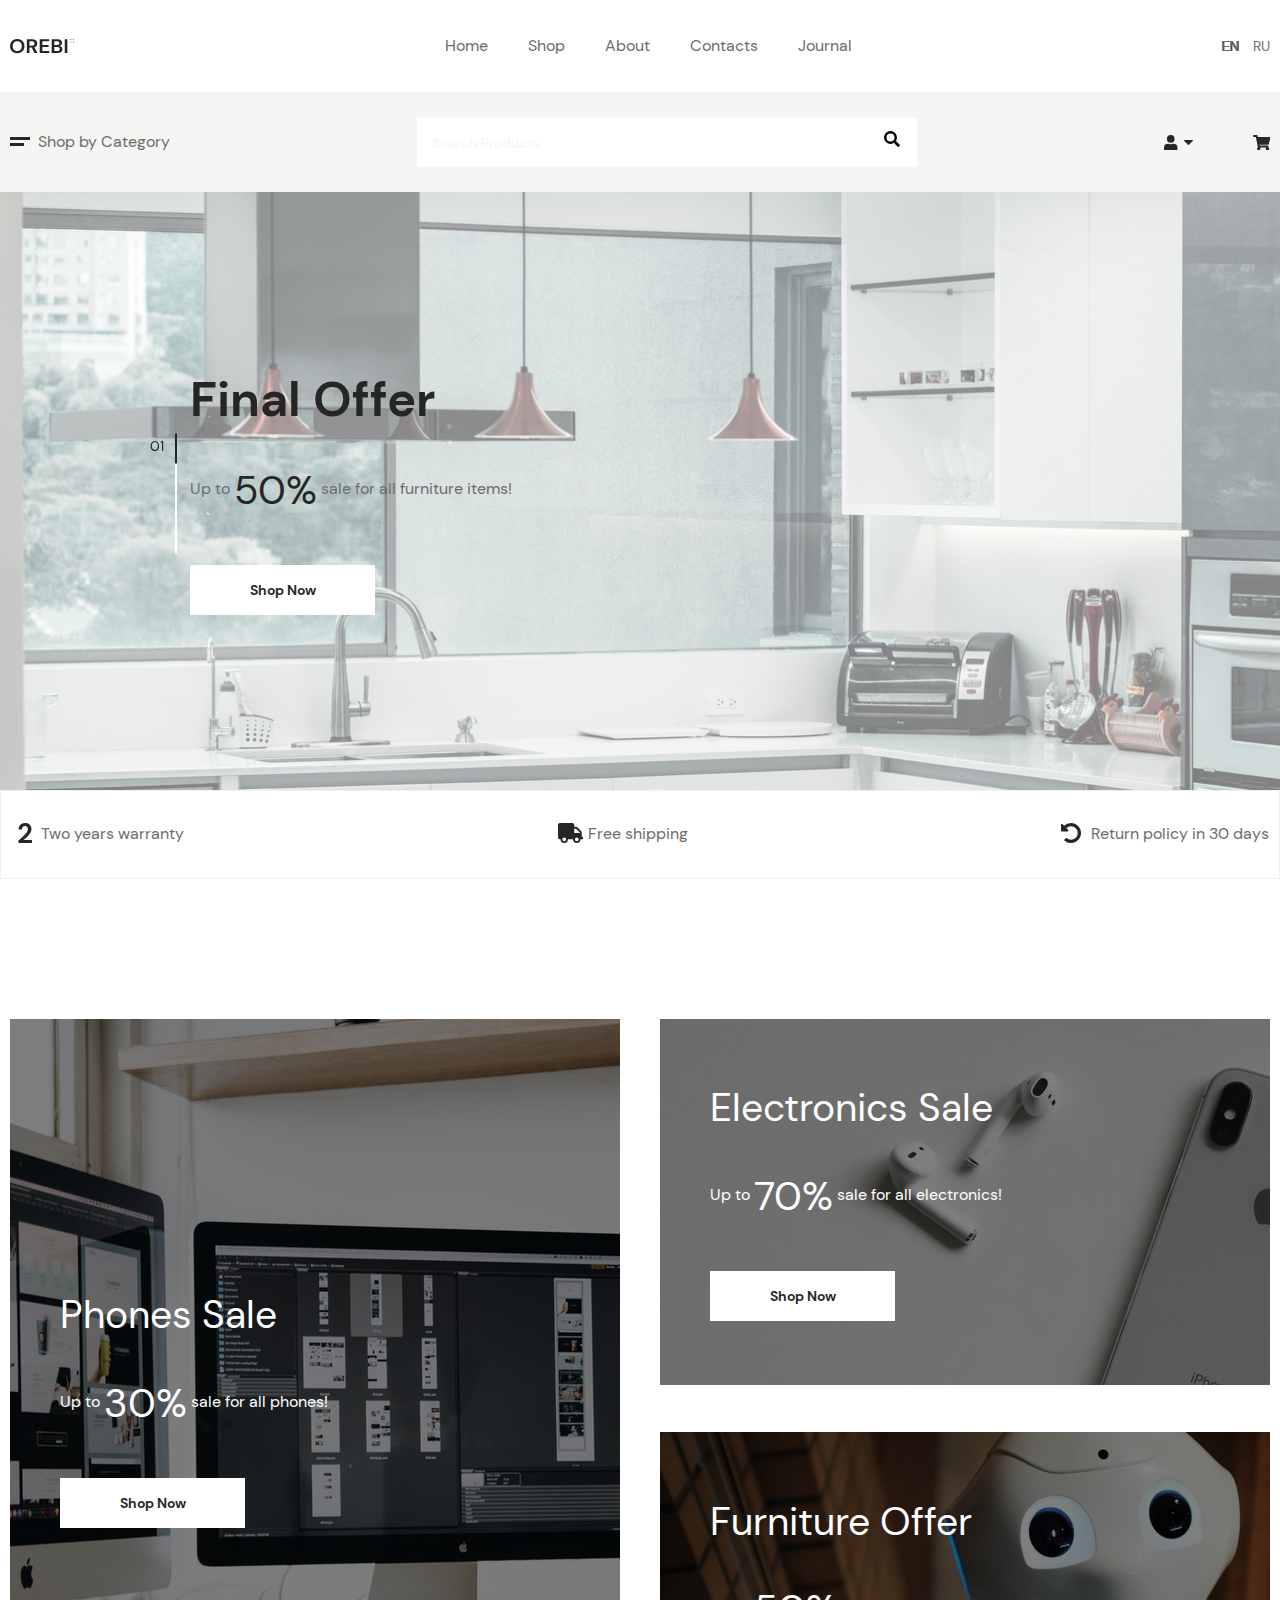
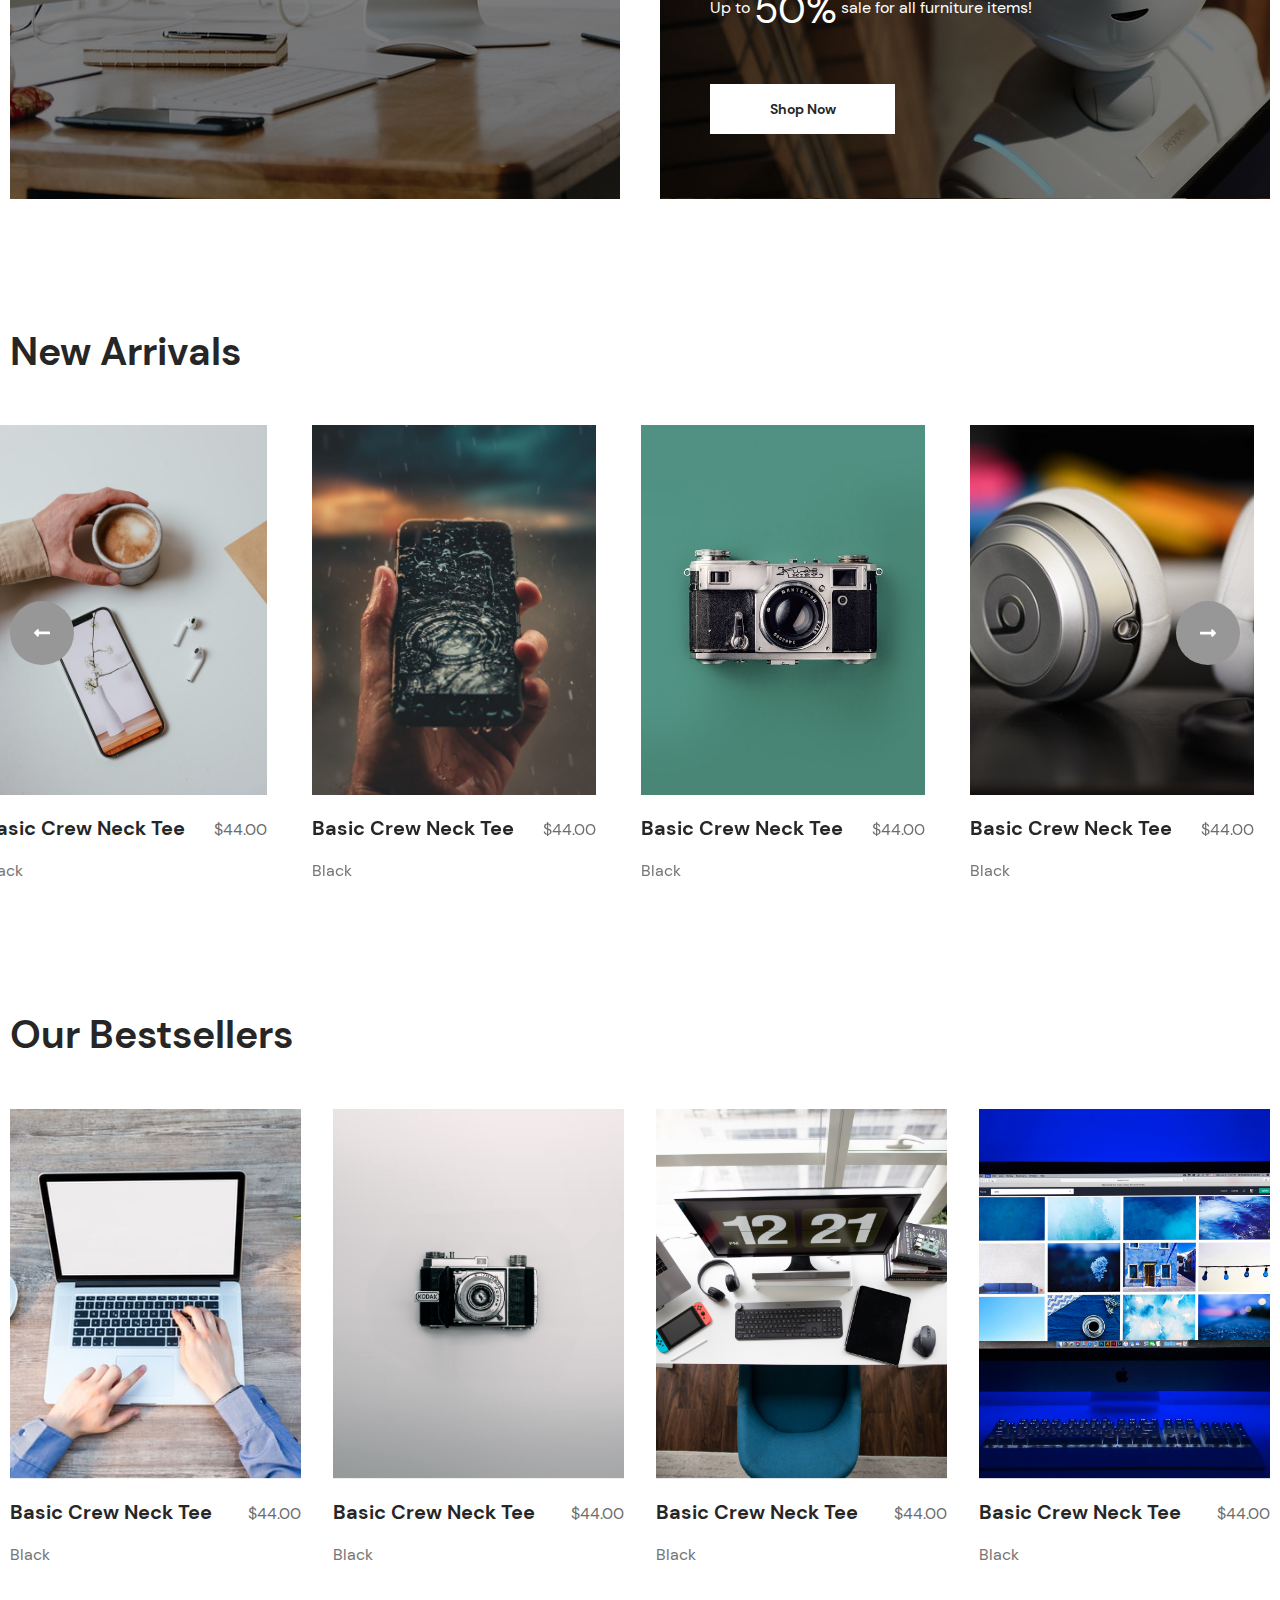
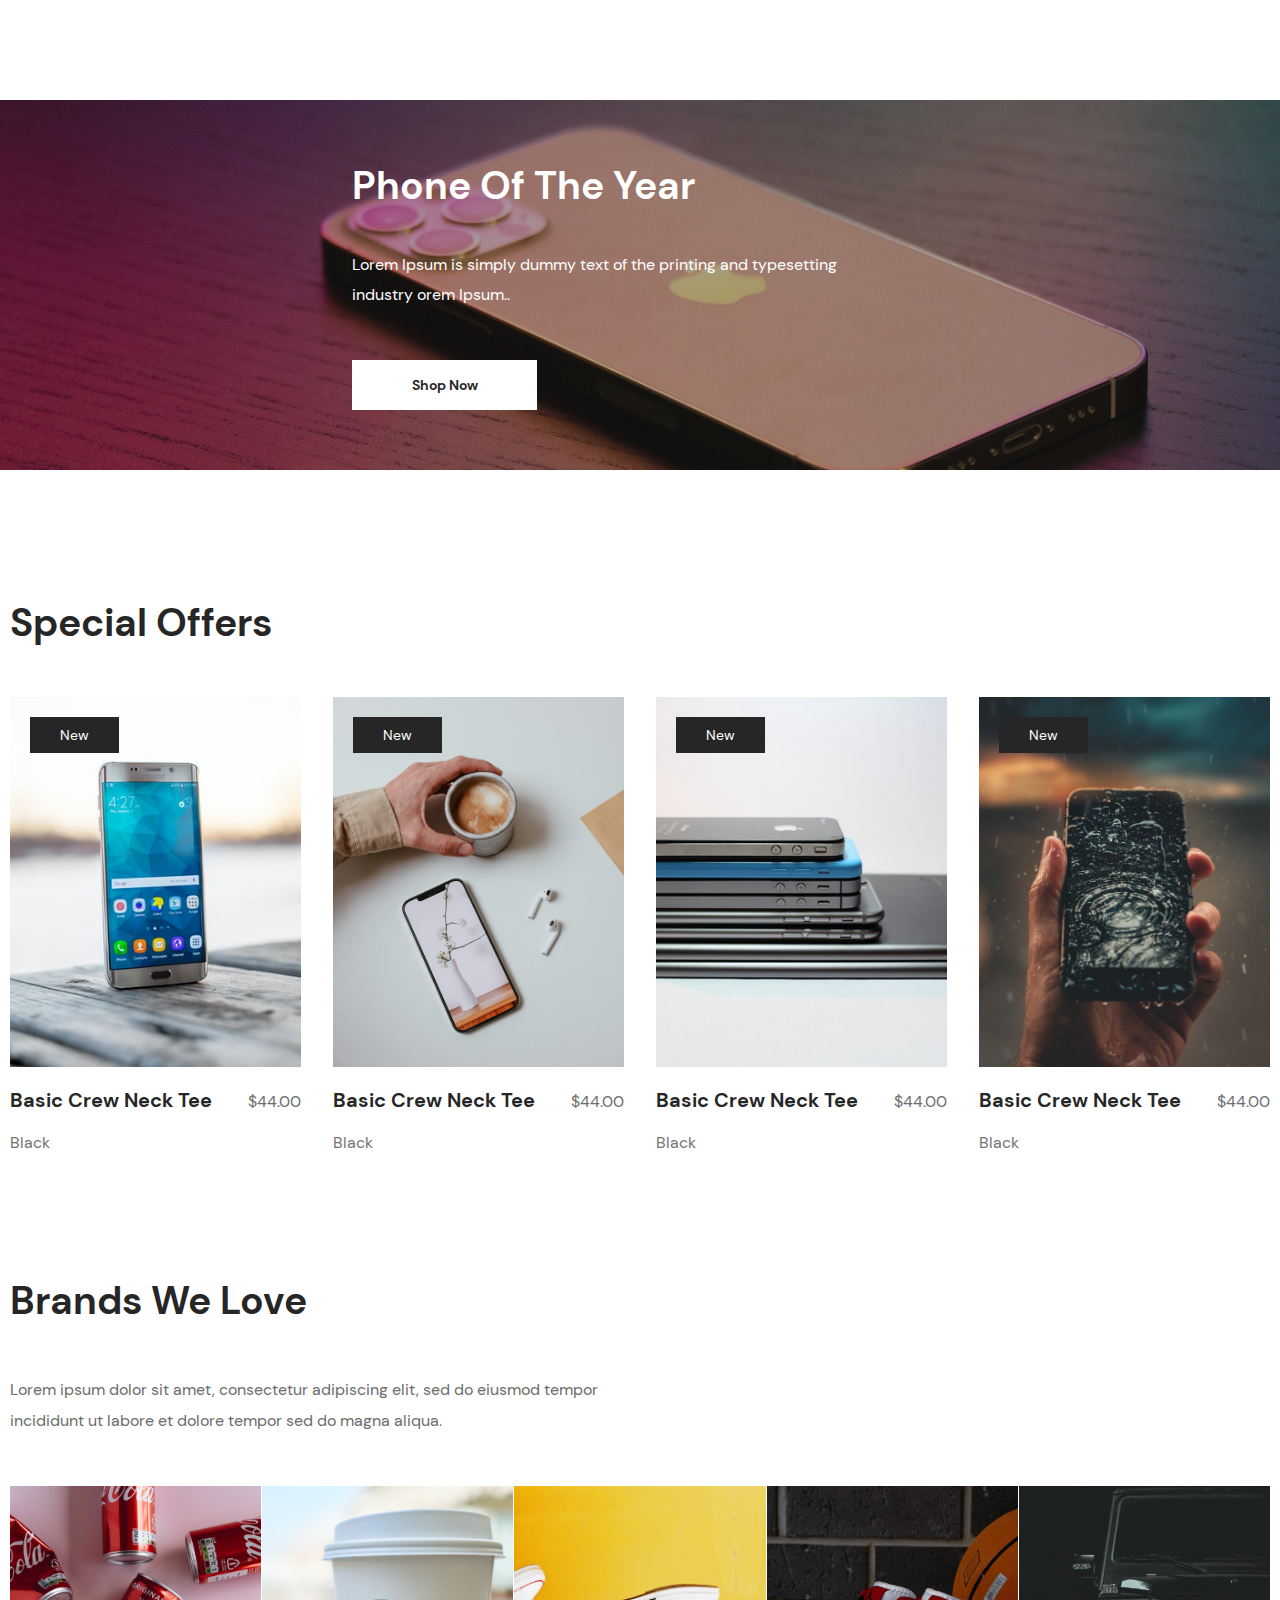
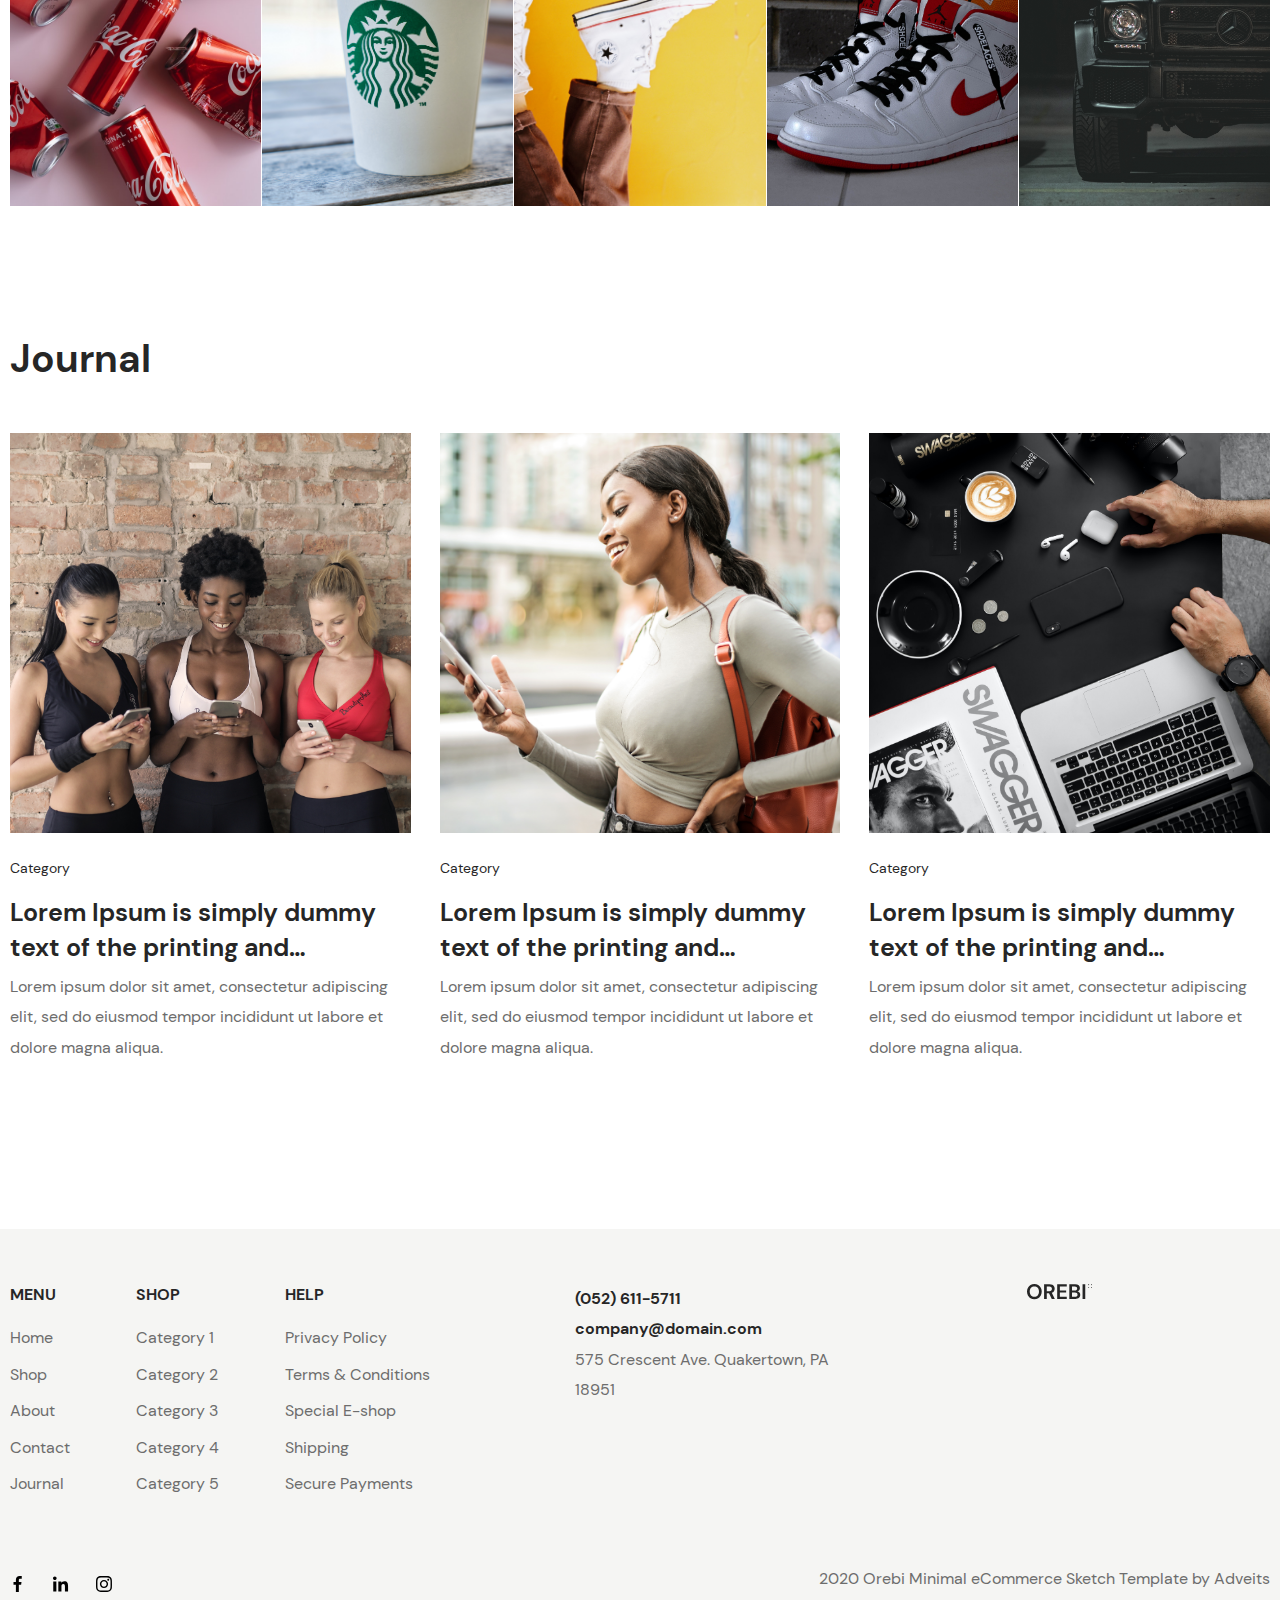
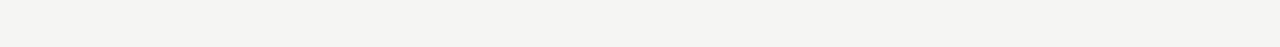
==== commit 3797a692: "Add files via upload" ====
--- a/index.html
+++ b/index.html
@@ -58,379 +58,382 @@
     <div class="container">
 
       <div class="header__inner d-flex jc-sb ai-c fw-w">
-        <nav class="dropdown-menu js_drop" id="my-menu">
-          Shop by Category
-          <ul class="dropdown-menu__list dropdown">
-            <li class="dropdown-menu__item">
-              <a class="dropdown-menu__group" href="#">Accesories</a>
-              <ul class="dropdown-menu__submenu">
-                <li class="dropdown-menu__categories">
-                  <a class="dropdown-menu__heading" href="#">Phones</a>
-                  <ul class="dropdown-menu__sublist">
-                    <li class="dropdown-menu__subitem"><a class="dropdown-menu__link" href="#">Phone 1</a></li>
-                    <li class="dropdown-menu__subitem"><a class="dropdown-menu__link" href="#">Phone 2</a></li>
-                    <li class="dropdown-menu__subitem"><a class="dropdown-menu__link" href="#">Phone 3</a></li>
-                    <li class="dropdown-menu__subitem"><a class="dropdown-menu__link" href="#">Phone 4</a></li>
-                    <li class="dropdown-menu__subitem"><a class="dropdown-menu__link" href="#">Phone 5</a></li>
-                    <li class="dropdown-menu__subitem"><a class="dropdown-menu__link" href="#">Phone 6</a></li>
-                    <li class="dropdown-menu__subitem"><a class="dropdown-menu__link" href="#">Phone 7</a></li>
-                  </ul>
-                </li>
-                <li class="dropdown-menu__categories">
-                  <a class="dropdown-menu__heading" href="#">Computers</a>
-                  <ul class="dropdown-menu__sublist">
-                    <li class="dropdown-menu__subitem"><a class="dropdown-menu__link" href="#">Computer 1</a></li>
-                    <li class="dropdown-menu__subitem"><a class="dropdown-menu__link" href="#">Computer 2</a></li>
-                    <li class="dropdown-menu__subitem"><a class="dropdown-menu__link" href="#">Computer 3</a></li>
-                    <li class="dropdown-menu__subitem"><a class="dropdown-menu__link" href="#">Computer 4</a></li>
-                    <li class="dropdown-menu__subitem"><a class="dropdown-menu__link" href="#">Computer 5</a></li>
-                    <li class="dropdown-menu__subitem"><a class="dropdown-menu__link" href="#">Computer 6</a></li>
-                    <li class="dropdown-menu__subitem"><a class="dropdown-menu__link" href="#">Computer 7</a></li>
-                  </ul>
-                </li>
-                <li class="dropdown-menu__categories">
-                  <a class="dropdown-menu__heading" href="#">Smart watches</a>
-                  <ul class="dropdown-menu__sublist">
-                    <li class="dropdown-menu__subitem"><a class="dropdown-menu__link" href="#">Smart watches 1</a>
-                    </li>
-                    <li class="dropdown-menu__subitem"><a class="dropdown-menu__link" href="#">Smart watches 2</a>
-                    </li>
-                    <li class="dropdown-menu__subitem"><a class="dropdown-menu__link" href="#">Smart watches 3</a>
-                    </li>
-                    <li class="dropdown-menu__subitem"><a class="dropdown-menu__link" href="#">Smart watches 4</a>
-                    </li>
-                    <li class="dropdown-menu__subitem"><a class="dropdown-menu__link" href="#">Smart watches 5</a>
-                    </li>
-                    <li class="dropdown-menu__subitem"><a class="dropdown-menu__link" href="#">Smart watches 6</a>
-                    </li>
-                    <li class="dropdown-menu__subitem"><a class="dropdown-menu__link" href="#">Smart watches 7</a>
-                    </li>
-                  </ul>
-                </li>
-                <li class="dropdown-menu__categories">
-                  <a class="dropdown-menu__heading" href="#">Cameras</a>
-                  <ul class="dropdown-menu__sublist">
-                    <li class="dropdown-menu__subitem"><a class="dropdown-menu__link" href="#">Camera 1</a></li>
-                    <li class="dropdown-menu__subitem"><a class="dropdown-menu__link" href="#">Camera 2</a></li>
-                    <li class="dropdown-menu__subitem"><a class="dropdown-menu__link" href="#">Camera 3</a></li>
-                    <li class="dropdown-menu__subitem"><a class="dropdown-menu__link" href="#">Camera 4</a></li>
-                    <li class="dropdown-menu__subitem"><a class="dropdown-menu__link" href="#">Camera 5</a></li>
-                    <li class="dropdown-menu__subitem"><a class="dropdown-menu__link" href="#">Camera 6</a></li>
-                    <li class="dropdown-menu__subitem"><a class="dropdown-menu__link" href="#">Camera 7</a></li>
-                  </ul>
-                </li>
-
-              </ul>
-            </li>
-            <li class="dropdown-menu__item">
-              <a href="#" class="dropdown-menu__group">Furniture</a>
-              <ul class="dropdown-menu__submenu">
-                <li class="dropdown-menu__categories">
-                  <a class="dropdown-menu__heading" href="#">Phones</a>
-                  <ul class="dropdown-menu__sublist">
-                    <li class="dropdown-menu__subitem"><a class="dropdown-menu__link" href="#">Phone 1</a></li>
-                    <li class="dropdown-menu__subitem"><a class="dropdown-menu__link" href="#">Phone 2</a></li>
-                    <li class="dropdown-menu__subitem"><a class="dropdown-menu__link" href="#">Phone 3</a></li>
-                    <li class="dropdown-menu__subitem"><a class="dropdown-menu__link" href="#">Phone 4</a></li>
-                    <li class="dropdown-menu__subitem"><a class="dropdown-menu__link" href="#">Phone 5</a></li>
-                    <li class="dropdown-menu__subitem"><a class="dropdown-menu__link" href="#">Phone 6</a></li>
-                    <li class="dropdown-menu__subitem"><a class="dropdown-menu__link" href="#">Phone 7</a></li>
-                  </ul>
-                </li>
-                <li class="dropdown-menu__categories">
-                  <a class="dropdown-menu__heading" href="#">Computers</a>
-                  <ul class="dropdown-menu__sublist">
-                    <li class="dropdown-menu__subitem"><a class="dropdown-menu__link" href="#">Computer 1</a></li>
-                    <li class="dropdown-menu__subitem"><a class="dropdown-menu__link" href="#">Computer 2</a></li>
-                    <li class="dropdown-menu__subitem"><a class="dropdown-menu__link" href="#">Computer 3</a></li>
-                    <li class="dropdown-menu__subitem"><a class="dropdown-menu__link" href="#">Computer 4</a></li>
-                    <li class="dropdown-menu__subitem"><a class="dropdown-menu__link" href="#">Computer 5</a></li>
-                    <li class="dropdown-menu__subitem"><a class="dropdown-menu__link" href="#">Computer 6</a></li>
-                    <li class="dropdown-menu__subitem"><a class="dropdown-menu__link" href="#">Computer 7</a></li>
-                  </ul>
-                </li>
-                <li class="dropdown-menu__categories">
-                  <a class="dropdown-menu__heading" href="#">Smart watches</a>
-                  <ul class="dropdown-menu__sublist">
-                    <li class="dropdown-menu__subitem"><a class="dropdown-menu__link" href="#">Smart watches 1</a>
-                    </li>
-                    <li class="dropdown-menu__subitem"><a class="dropdown-menu__link" href="#">Smart watches 2</a>
-                    </li>
-                    <li class="dropdown-menu__subitem"><a class="dropdown-menu__link" href="#">Smart watches 3</a>
-                    </li>
-                    <li class="dropdown-menu__subitem"><a class="dropdown-menu__link" href="#">Smart watches 4</a>
-                    </li>
-                    <li class="dropdown-menu__subitem"><a class="dropdown-menu__link" href="#">Smart watches 5</a>
-                    </li>
-                    <li class="dropdown-menu__subitem"><a class="dropdown-menu__link" href="#">Smart watches 6</a>
-                    </li>
-                    <li class="dropdown-menu__subitem"><a class="dropdown-menu__link" href="#">Smart watches 7</a>
-                    </li>
-                  </ul>
-                </li>
-                <li class="dropdown-menu__categories">
-                  <a class="dropdown-menu__heading" href="#">Cameras</a>
-                  <ul class="dropdown-menu__sublist">
-                    <li class="dropdown-menu__subitem"><a class="dropdown-menu__link" href="#">Camera 1</a></li>
-                    <li class="dropdown-menu__subitem"><a class="dropdown-menu__link" href="#">Camera 2</a></li>
-                    <li class="dropdown-menu__subitem"><a class="dropdown-menu__link" href="#">Camera 3</a></li>
-                    <li class="dropdown-menu__subitem"><a class="dropdown-menu__link" href="#">Camera 4</a></li>
-                    <li class="dropdown-menu__subitem"><a class="dropdown-menu__link" href="#">Camera 5</a></li>
-                    <li class="dropdown-menu__subitem"><a class="dropdown-menu__link" href="#">Camera 6</a></li>
-                    <li class="dropdown-menu__subitem"><a class="dropdown-menu__link" href="#">Camera 7</a></li>
-                  </ul>
-                </li>
-
-              </ul>
-            </li>
-            <li class="dropdown-menu__item">
-              <a class="dropdown-menu__group" href="#">Electronics</a>
-              <ul class="dropdown-menu__submenu">
-                <li class="dropdown-menu__categories">
-                  <a class="dropdown-menu__heading" href="#">Phones</a>
-                  <ul class="dropdown-menu__sublist">
-                    <li class="dropdown-menu__subitem"><a class="dropdown-menu__link" href="#">Phone 1</a></li>
-                    <li class="dropdown-menu__subitem"><a class="dropdown-menu__link" href="#">Phone 2</a></li>
-                    <li class="dropdown-menu__subitem"><a class="dropdown-menu__link" href="#">Phone 3</a></li>
-                    <li class="dropdown-menu__subitem"><a class="dropdown-menu__link" href="#">Phone 4</a></li>
-                    <li class="dropdown-menu__subitem"><a class="dropdown-menu__link" href="#">Phone 5</a></li>
-                    <li class="dropdown-menu__subitem"><a class="dropdown-menu__link" href="#">Phone 6</a></li>
-                    <li class="dropdown-menu__subitem"><a class="dropdown-menu__link" href="#">Phone 7</a></li>
-                  </ul>
-                </li>
-                <li class="dropdown-menu__categories">
-                  <a class="dropdown-menu__heading" href="#">Computers</a>
-                  <ul class="dropdown-menu__sublist">
-                    <li class="dropdown-menu__subitem"><a class="dropdown-menu__link" href="#">Computer 1</a></li>
-                    <li class="dropdown-menu__subitem"><a class="dropdown-menu__link" href="#">Computer 2</a></li>
-                    <li class="dropdown-menu__subitem"><a class="dropdown-menu__link" href="#">Computer 3</a></li>
-                    <li class="dropdown-menu__subitem"><a class="dropdown-menu__link" href="#">Computer 4</a></li>
-                    <li class="dropdown-menu__subitem"><a class="dropdown-menu__link" href="#">Computer 5</a></li>
-                    <li class="dropdown-menu__subitem"><a class="dropdown-menu__link" href="#">Computer 6</a></li>
-                    <li class="dropdown-menu__subitem"><a class="dropdown-menu__link" href="#">Computer 7</a></li>
-                  </ul>
-                </li>
-                <li class="dropdown-menu__categories">
-                  <a class="dropdown-menu__heading" href="#">Smart watches</a>
-                  <ul class="dropdown-menu__sublist">
-                    <li class="dropdown-menu__subitem"><a class="dropdown-menu__link" href="#">Smart watches 1</a>
-                    </li>
-                    <li class="dropdown-menu__subitem"><a class="dropdown-menu__link" href="#">Smart watches 2</a>
-                    </li>
-                    <li class="dropdown-menu__subitem"><a class="dropdown-menu__link" href="#">Smart watches 3</a>
-                    </li>
-                    <li class="dropdown-menu__subitem"><a class="dropdown-menu__link" href="#">Smart watches 4</a>
-                    </li>
-                    <li class="dropdown-menu__subitem"><a class="dropdown-menu__link" href="#">Smart watches 5</a>
-                    </li>
-                    <li class="dropdown-menu__subitem"><a class="dropdown-menu__link" href="#">Smart watches 6</a>
-                    </li>
-                    <li class="dropdown-menu__subitem"><a class="dropdown-menu__link" href="#">Smart watches 7</a>
-                    </li>
-                  </ul>
-                </li>
-                <li class="dropdown-menu__categories">
-                  <a class="dropdown-menu__heading" href="#">Cameras</a>
-                  <ul class="dropdown-menu__sublist">
-                    <li class="dropdown-menu__subitem"><a class="dropdown-menu__link" href="#">Camera 1</a></li>
-                    <li class="dropdown-menu__subitem"><a class="dropdown-menu__link" href="#">Camera 2</a></li>
-                    <li class="dropdown-menu__subitem"><a class="dropdown-menu__link" href="#">Camera 3</a></li>
-                    <li class="dropdown-menu__subitem"><a class="dropdown-menu__link" href="#">Camera 4</a></li>
-                    <li class="dropdown-menu__subitem"><a class="dropdown-menu__link" href="#">Camera 5</a></li>
-                    <li class="dropdown-menu__subitem"><a class="dropdown-menu__link" href="#">Camera 6</a></li>
-                    <li class="dropdown-menu__subitem"><a class="dropdown-menu__link" href="#">Camera 7</a></li>
-                  </ul>
-                </li>
-
-              </ul>
-            </li>
-            <li class="dropdown-menu__item">
-              <a class="dropdown-menu__group" href="#">Clothes</a>
-              <ul class="dropdown-menu__submenu">
-                <li class="dropdown-menu__categories">
-                  <a class="dropdown-menu__heading" href="#">Phones</a>
-                  <ul class="dropdown-menu__sublist">
-                    <li class="dropdown-menu__subitem"><a class="dropdown-menu__link" href="#">Phone 1</a></li>
-                    <li class="dropdown-menu__subitem"><a class="dropdown-menu__link" href="#">Phone 2</a></li>
-                    <li class="dropdown-menu__subitem"><a class="dropdown-menu__link" href="#">Phone 3</a></li>
-                    <li class="dropdown-menu__subitem"><a class="dropdown-menu__link" href="#">Phone 4</a></li>
-                    <li class="dropdown-menu__subitem"><a class="dropdown-menu__link" href="#">Phone 5</a></li>
-                    <li class="dropdown-menu__subitem"><a class="dropdown-menu__link" href="#">Phone 6</a></li>
-                    <li class="dropdown-menu__subitem"><a class="dropdown-menu__link" href="#">Phone 7</a></li>
-                  </ul>
-                </li>
-                <li class="dropdown-menu__categories">
-                  <a class="dropdown-menu__heading" href="#">Computers</a>
-                  <ul class="dropdown-menu__sublist">
-                    <li class="dropdown-menu__subitem"><a class="dropdown-menu__link" href="#">Computer 1</a></li>
-                    <li class="dropdown-menu__subitem"><a class="dropdown-menu__link" href="#">Computer 2</a></li>
-                    <li class="dropdown-menu__subitem"><a class="dropdown-menu__link" href="#">Computer 3</a></li>
-                    <li class="dropdown-menu__subitem"><a class="dropdown-menu__link" href="#">Computer 4</a></li>
-                    <li class="dropdown-menu__subitem"><a class="dropdown-menu__link" href="#">Computer 5</a></li>
-                    <li class="dropdown-menu__subitem"><a class="dropdown-menu__link" href="#">Computer 6</a></li>
-                    <li class="dropdown-menu__subitem"><a class="dropdown-menu__link" href="#">Computer 7</a></li>
-                  </ul>
-                </li>
-                <li class="dropdown-menu__categories">
-                  <a class="dropdown-menu__heading" href="#">Smart watches</a>
-                  <ul class="dropdown-menu__sublist">
-                    <li class="dropdown-menu__subitem"><a class="dropdown-menu__link" href="#">Smart watches 1</a>
-                    </li>
-                    <li class="dropdown-menu__subitem"><a class="dropdown-menu__link" href="#">Smart watches 2</a>
-                    </li>
-                    <li class="dropdown-menu__subitem"><a class="dropdown-menu__link" href="#">Smart watches 3</a>
-                    </li>
-                    <li class="dropdown-menu__subitem"><a class="dropdown-menu__link" href="#">Smart watches 4</a>
-                    </li>
-                    <li class="dropdown-menu__subitem"><a class="dropdown-menu__link" href="#">Smart watches 5</a>
-                    </li>
-                    <li class="dropdown-menu__subitem"><a class="dropdown-menu__link" href="#">Smart watches 6</a>
-                    </li>
-                    <li class="dropdown-menu__subitem"><a class="dropdown-menu__link" href="#">Smart watches 7</a>
-                    </li>
-                  </ul>
-                </li>
-                <li class="dropdown-menu__categories">
-                  <a class="dropdown-menu__heading" href="#">Cameras</a>
-                  <ul class="dropdown-menu__sublist">
-                    <li class="dropdown-menu__subitem"><a class="dropdown-menu__link" href="#">Camera 1</a></li>
-                    <li class="dropdown-menu__subitem"><a class="dropdown-menu__link" href="#">Camera 2</a></li>
-                    <li class="dropdown-menu__subitem"><a class="dropdown-menu__link" href="#">Camera 3</a></li>
-                    <li class="dropdown-menu__subitem"><a class="dropdown-menu__link" href="#">Camera 4</a></li>
-                    <li class="dropdown-menu__subitem"><a class="dropdown-menu__link" href="#">Camera 5</a></li>
-                    <li class="dropdown-menu__subitem"><a class="dropdown-menu__link" href="#">Camera 6</a></li>
-                    <li class="dropdown-menu__subitem"><a class="dropdown-menu__link" href="#">Camera 7</a></li>
-                  </ul>
-                </li>
-
-              </ul>
-            </li>
-            <li class="dropdown-menu__item">
-              <a class="dropdown-menu__group" href="#">Bags</a>
-              <ul class="dropdown-menu__submenu">
-                <li class="dropdown-menu__categories">
-                  <a class="dropdown-menu__heading" href="#">Phones</a>
-                  <ul class="dropdown-menu__sublist">
-                    <li class="dropdown-menu__subitem"><a class="dropdown-menu__link" href="#">Phone 1</a></li>
-                    <li class="dropdown-menu__subitem"><a class="dropdown-menu__link" href="#">Phone 2</a></li>
-                    <li class="dropdown-menu__subitem"><a class="dropdown-menu__link" href="#">Phone 3</a></li>
-                    <li class="dropdown-menu__subitem"><a class="dropdown-menu__link" href="#">Phone 4</a></li>
-                    <li class="dropdown-menu__subitem"><a class="dropdown-menu__link" href="#">Phone 5</a></li>
-                    <li class="dropdown-menu__subitem"><a class="dropdown-menu__link" href="#">Phone 6</a></li>
-                    <li class="dropdown-menu__subitem"><a class="dropdown-menu__link" href="#">Phone 7</a></li>
-                  </ul>
-                </li>
-                <li class="dropdown-menu__categories">
-                  <a class="dropdown-menu__heading" href="#">Computers</a>
-                  <ul class="dropdown-menu__sublist">
-                    <li class="dropdown-menu__subitem"><a class="dropdown-menu__link" href="#">Computer 1</a></li>
-                    <li class="dropdown-menu__subitem"><a class="dropdown-menu__link" href="#">Computer 2</a></li>
-                    <li class="dropdown-menu__subitem"><a class="dropdown-menu__link" href="#">Computer 3</a></li>
-                    <li class="dropdown-menu__subitem"><a class="dropdown-menu__link" href="#">Computer 4</a></li>
-                    <li class="dropdown-menu__subitem"><a class="dropdown-menu__link" href="#">Computer 5</a></li>
-                    <li class="dropdown-menu__subitem"><a class="dropdown-menu__link" href="#">Computer 6</a></li>
-                    <li class="dropdown-menu__subitem"><a class="dropdown-menu__link" href="#">Computer 7</a></li>
-                  </ul>
-                </li>
-                <li class="dropdown-menu__categories">
-                  <a class="dropdown-menu__heading" href="#">Smart watches</a>
-                  <ul class="dropdown-menu__sublist">
-                    <li class="dropdown-menu__subitem"><a class="dropdown-menu__link" href="#">Smart watches 1</a>
-                    </li>
-                    <li class="dropdown-menu__subitem"><a class="dropdown-menu__link" href="#">Smart watches 2</a>
-                    </li>
-                    <li class="dropdown-menu__subitem"><a class="dropdown-menu__link" href="#">Smart watches 3</a>
-                    </li>
-                    <li class="dropdown-menu__subitem"><a class="dropdown-menu__link" href="#">Smart watches 4</a>
-                    </li>
-                    <li class="dropdown-menu__subitem"><a class="dropdown-menu__link" href="#">Smart watches 5</a>
-                    </li>
-                    <li class="dropdown-menu__subitem"><a class="dropdown-menu__link" href="#">Smart watches 6</a>
-                    </li>
-                    <li class="dropdown-menu__subitem"><a class="dropdown-menu__link" href="#">Smart watches 7</a>
-                    </li>
-                  </ul>
-                </li>
-                <li class="dropdown-menu__categories">
-                  <a class="dropdown-menu__heading" href="#">Cameras</a>
-                  <ul class="dropdown-menu__sublist">
-                    <li class="dropdown-menu__subitem"><a class="dropdown-menu__link" href="#">Camera 1</a></li>
-                    <li class="dropdown-menu__subitem"><a class="dropdown-menu__link" href="#">Camera 2</a></li>
-                    <li class="dropdown-menu__subitem"><a class="dropdown-menu__link" href="#">Camera 3</a></li>
-                    <li class="dropdown-menu__subitem"><a class="dropdown-menu__link" href="#">Camera 4</a></li>
-                    <li class="dropdown-menu__subitem"><a class="dropdown-menu__link" href="#">Camera 5</a></li>
-                    <li class="dropdown-menu__subitem"><a class="dropdown-menu__link" href="#">Camera 6</a></li>
-                    <li class="dropdown-menu__subitem"><a class="dropdown-menu__link" href="#">Camera 7</a></li>
-                  </ul>
-                </li>
-
-              </ul>
-            </li>
-            <li class="dropdown-menu__item">
-              <a class="dropdown-menu__group" href="#">Home appliances</a>
-              <ul class="dropdown-menu__submenu">
-                <li class="dropdown-menu__categories">
-                  <a class="dropdown-menu__heading" href="#">Phones</a>
-                  <ul class="dropdown-menu__sublist">
-                    <li class="dropdown-menu__subitem"><a class="dropdown-menu__link" href="#">Phone 1</a></li>
-                    <li class="dropdown-menu__subitem"><a class="dropdown-menu__link" href="#">Phone 2</a></li>
-                    <li class="dropdown-menu__subitem"><a class="dropdown-menu__link" href="#">Phone 3</a></li>
-                    <li class="dropdown-menu__subitem"><a class="dropdown-menu__link" href="#">Phone 4</a></li>
-                    <li class="dropdown-menu__subitem"><a class="dropdown-menu__link" href="#">Phone 5</a></li>
-                    <li class="dropdown-menu__subitem"><a class="dropdown-menu__link" href="#">Phone 6</a></li>
-                    <li class="dropdown-menu__subitem"><a class="dropdown-menu__link" href="#">Phone 7</a></li>
-                  </ul>
-                </li>
-                <li class="dropdown-menu__categories">
-                  <a class="dropdown-menu__heading" href="#">Computers</a>
-                  <ul class="dropdown-menu__sublist">
-                    <li class="dropdown-menu__subitem"><a class="dropdown-menu__link" href="#">Computer 1</a></li>
-                    <li class="dropdown-menu__subitem"><a class="dropdown-menu__link" href="#">Computer 2</a></li>
-                    <li class="dropdown-menu__subitem"><a class="dropdown-menu__link" href="#">Computer 3</a></li>
-                    <li class="dropdown-menu__subitem"><a class="dropdown-menu__link" href="#">Computer 4</a></li>
-                    <li class="dropdown-menu__subitem"><a class="dropdown-menu__link" href="#">Computer 5</a></li>
-                    <li class="dropdown-menu__subitem"><a class="dropdown-menu__link" href="#">Computer 6</a></li>
-                    <li class="dropdown-menu__subitem"><a class="dropdown-menu__link" href="#">Computer 7</a></li>
-                  </ul>
-                </li>
-                <li class="dropdown-menu__categories">
-                  <a class="dropdown-menu__heading" href="#">Smart watches</a>
-                  <ul class="dropdown-menu__sublist">
-                    <li class="dropdown-menu__subitem"><a class="dropdown-menu__link" href="#">Smart watches 1</a>
-                    </li>
-                    <li class="dropdown-menu__subitem"><a class="dropdown-menu__link" href="#">Smart watches 2</a>
-                    </li>
-                    <li class="dropdown-menu__subitem"><a class="dropdown-menu__link" href="#">Smart watches 3</a>
-                    </li>
-                    <li class="dropdown-menu__subitem"><a class="dropdown-menu__link" href="#">Smart watches 4</a>
-                    </li>
-                    <li class="dropdown-menu__subitem"><a class="dropdown-menu__link" href="#">Smart watches 5</a>
-                    </li>
-                    <li class="dropdown-menu__subitem"><a class="dropdown-menu__link" href="#">Smart watches 6</a>
-                    </li>
-                    <li class="dropdown-menu__subitem"><a class="dropdown-menu__link" href="#">Smart watches 7</a>
-                    </li>
-                  </ul>
-                </li>
-                <li class="dropdown-menu__categories">
-                  <a class="dropdown-menu__heading" href="#">Cameras</a>
-                  <ul class="dropdown-menu__sublist">
-                    <li class="dropdown-menu__subitem"><a class="dropdown-menu__link" href="#">Camera 1</a></li>
-                    <li class="dropdown-menu__subitem"><a class="dropdown-menu__link" href="#">Camera 2</a></li>
-                    <li class="dropdown-menu__subitem"><a class="dropdown-menu__link" href="#">Camera 3</a></li>
-                    <li class="dropdown-menu__subitem"><a class="dropdown-menu__link" href="#">Camera 4</a></li>
-                    <li class="dropdown-menu__subitem"><a class="dropdown-menu__link" href="#">Camera 5</a></li>
-                    <li class="dropdown-menu__subitem"><a class="dropdown-menu__link" href="#">Camera 6</a></li>
-                    <li class="dropdown-menu__subitem"><a class="dropdown-menu__link" href="#">Camera 7</a></li>
-                  </ul>
-                </li>
-
-              </ul>
-            </li>
-          </ul>
-        </nav>
-
-        <form class="search @@small-form @@big-form @@error d-flex jc-sb ai-c">
+        <div class="header__col">
+          <nav class="dropdown-menu js_drop" id="my-menu">
+            Shop by Category
+            <ul class="dropdown-menu__list dropdown">
+              <li class="dropdown-menu__item">
+                <a class="dropdown-menu__group" href="#">Accesories</a>
+                <ul class="dropdown-menu__submenu">
+                  <li class="dropdown-menu__categories">
+                    <a class="dropdown-menu__heading" href="#">Phones</a>
+                    <ul class="dropdown-menu__sublist">
+                      <li class="dropdown-menu__subitem"><a class="dropdown-menu__link" href="#">Phone 1</a></li>
+                      <li class="dropdown-menu__subitem"><a class="dropdown-menu__link" href="#">Phone 2</a></li>
+                      <li class="dropdown-menu__subitem"><a class="dropdown-menu__link" href="#">Phone 3</a></li>
+                      <li class="dropdown-menu__subitem"><a class="dropdown-menu__link" href="#">Phone 4</a></li>
+                      <li class="dropdown-menu__subitem"><a class="dropdown-menu__link" href="#">Phone 5</a></li>
+                      <li class="dropdown-menu__subitem"><a class="dropdown-menu__link" href="#">Phone 6</a></li>
+                      <li class="dropdown-menu__subitem"><a class="dropdown-menu__link" href="#">Phone 7</a></li>
+                    </ul>
+                  </li>
+                  <li class="dropdown-menu__categories">
+                    <a class="dropdown-menu__heading" href="#">Computers</a>
+                    <ul class="dropdown-menu__sublist">
+                      <li class="dropdown-menu__subitem"><a class="dropdown-menu__link" href="#">Computer 1</a></li>
+                      <li class="dropdown-menu__subitem"><a class="dropdown-menu__link" href="#">Computer 2</a></li>
+                      <li class="dropdown-menu__subitem"><a class="dropdown-menu__link" href="#">Computer 3</a></li>
+                      <li class="dropdown-menu__subitem"><a class="dropdown-menu__link" href="#">Computer 4</a></li>
+                      <li class="dropdown-menu__subitem"><a class="dropdown-menu__link" href="#">Computer 5</a></li>
+                      <li class="dropdown-menu__subitem"><a class="dropdown-menu__link" href="#">Computer 6</a></li>
+                      <li class="dropdown-menu__subitem"><a class="dropdown-menu__link" href="#">Computer 7</a></li>
+                    </ul>
+                  </li>
+                  <li class="dropdown-menu__categories">
+                    <a class="dropdown-menu__heading" href="#">Smart watches</a>
+                    <ul class="dropdown-menu__sublist">
+                      <li class="dropdown-menu__subitem"><a class="dropdown-menu__link" href="#">Smart watches 1</a>
+                      </li>
+                      <li class="dropdown-menu__subitem"><a class="dropdown-menu__link" href="#">Smart watches 2</a>
+                      </li>
+                      <li class="dropdown-menu__subitem"><a class="dropdown-menu__link" href="#">Smart watches 3</a>
+                      </li>
+                      <li class="dropdown-menu__subitem"><a class="dropdown-menu__link" href="#">Smart watches 4</a>
+                      </li>
+                      <li class="dropdown-menu__subitem"><a class="dropdown-menu__link" href="#">Smart watches 5</a>
+                      </li>
+                      <li class="dropdown-menu__subitem"><a class="dropdown-menu__link" href="#">Smart watches 6</a>
+                      </li>
+                      <li class="dropdown-menu__subitem"><a class="dropdown-menu__link" href="#">Smart watches 7</a>
+                      </li>
+                    </ul>
+                  </li>
+                  <li class="dropdown-menu__categories">
+                    <a class="dropdown-menu__heading" href="#">Cameras</a>
+                    <ul class="dropdown-menu__sublist">
+                      <li class="dropdown-menu__subitem"><a class="dropdown-menu__link" href="#">Camera 1</a></li>
+                      <li class="dropdown-menu__subitem"><a class="dropdown-menu__link" href="#">Camera 2</a></li>
+                      <li class="dropdown-menu__subitem"><a class="dropdown-menu__link" href="#">Camera 3</a></li>
+                      <li class="dropdown-menu__subitem"><a class="dropdown-menu__link" href="#">Camera 4</a></li>
+                      <li class="dropdown-menu__subitem"><a class="dropdown-menu__link" href="#">Camera 5</a></li>
+                      <li class="dropdown-menu__subitem"><a class="dropdown-menu__link" href="#">Camera 6</a></li>
+                      <li class="dropdown-menu__subitem"><a class="dropdown-menu__link" href="#">Camera 7</a></li>
+                    </ul>
+                  </li>
+
+                </ul>
+              </li>
+              <li class="dropdown-menu__item">
+                <a href="#" class="dropdown-menu__group">Furniture</a>
+                <ul class="dropdown-menu__submenu">
+                  <li class="dropdown-menu__categories">
+                    <a class="dropdown-menu__heading" href="#">Phones</a>
+                    <ul class="dropdown-menu__sublist">
+                      <li class="dropdown-menu__subitem"><a class="dropdown-menu__link" href="#">Phone 1</a></li>
+                      <li class="dropdown-menu__subitem"><a class="dropdown-menu__link" href="#">Phone 2</a></li>
+                      <li class="dropdown-menu__subitem"><a class="dropdown-menu__link" href="#">Phone 3</a></li>
+                      <li class="dropdown-menu__subitem"><a class="dropdown-menu__link" href="#">Phone 4</a></li>
+                      <li class="dropdown-menu__subitem"><a class="dropdown-menu__link" href="#">Phone 5</a></li>
+                      <li class="dropdown-menu__subitem"><a class="dropdown-menu__link" href="#">Phone 6</a></li>
+                      <li class="dropdown-menu__subitem"><a class="dropdown-menu__link" href="#">Phone 7</a></li>
+                    </ul>
+                  </li>
+                  <li class="dropdown-menu__categories">
+                    <a class="dropdown-menu__heading" href="#">Computers</a>
+                    <ul class="dropdown-menu__sublist">
+                      <li class="dropdown-menu__subitem"><a class="dropdown-menu__link" href="#">Computer 1</a></li>
+                      <li class="dropdown-menu__subitem"><a class="dropdown-menu__link" href="#">Computer 2</a></li>
+                      <li class="dropdown-menu__subitem"><a class="dropdown-menu__link" href="#">Computer 3</a></li>
+                      <li class="dropdown-menu__subitem"><a class="dropdown-menu__link" href="#">Computer 4</a></li>
+                      <li class="dropdown-menu__subitem"><a class="dropdown-menu__link" href="#">Computer 5</a></li>
+                      <li class="dropdown-menu__subitem"><a class="dropdown-menu__link" href="#">Computer 6</a></li>
+                      <li class="dropdown-menu__subitem"><a class="dropdown-menu__link" href="#">Computer 7</a></li>
+                    </ul>
+                  </li>
+                  <li class="dropdown-menu__categories">
+                    <a class="dropdown-menu__heading" href="#">Smart watches</a>
+                    <ul class="dropdown-menu__sublist">
+                      <li class="dropdown-menu__subitem"><a class="dropdown-menu__link" href="#">Smart watches 1</a>
+                      </li>
+                      <li class="dropdown-menu__subitem"><a class="dropdown-menu__link" href="#">Smart watches 2</a>
+                      </li>
+                      <li class="dropdown-menu__subitem"><a class="dropdown-menu__link" href="#">Smart watches 3</a>
+                      </li>
+                      <li class="dropdown-menu__subitem"><a class="dropdown-menu__link" href="#">Smart watches 4</a>
+                      </li>
+                      <li class="dropdown-menu__subitem"><a class="dropdown-menu__link" href="#">Smart watches 5</a>
+                      </li>
+                      <li class="dropdown-menu__subitem"><a class="dropdown-menu__link" href="#">Smart watches 6</a>
+                      </li>
+                      <li class="dropdown-menu__subitem"><a class="dropdown-menu__link" href="#">Smart watches 7</a>
+                      </li>
+                    </ul>
+                  </li>
+                  <li class="dropdown-menu__categories">
+                    <a class="dropdown-menu__heading" href="#">Cameras</a>
+                    <ul class="dropdown-menu__sublist">
+                      <li class="dropdown-menu__subitem"><a class="dropdown-menu__link" href="#">Camera 1</a></li>
+                      <li class="dropdown-menu__subitem"><a class="dropdown-menu__link" href="#">Camera 2</a></li>
+                      <li class="dropdown-menu__subitem"><a class="dropdown-menu__link" href="#">Camera 3</a></li>
+                      <li class="dropdown-menu__subitem"><a class="dropdown-menu__link" href="#">Camera 4</a></li>
+                      <li class="dropdown-menu__subitem"><a class="dropdown-menu__link" href="#">Camera 5</a></li>
+                      <li class="dropdown-menu__subitem"><a class="dropdown-menu__link" href="#">Camera 6</a></li>
+                      <li class="dropdown-menu__subitem"><a class="dropdown-menu__link" href="#">Camera 7</a></li>
+                    </ul>
+                  </li>
+
+                </ul>
+              </li>
+              <li class="dropdown-menu__item">
+                <a class="dropdown-menu__group" href="#">Electronics</a>
+                <ul class="dropdown-menu__submenu">
+                  <li class="dropdown-menu__categories">
+                    <a class="dropdown-menu__heading" href="#">Phones</a>
+                    <ul class="dropdown-menu__sublist">
+                      <li class="dropdown-menu__subitem"><a class="dropdown-menu__link" href="#">Phone 1</a></li>
+                      <li class="dropdown-menu__subitem"><a class="dropdown-menu__link" href="#">Phone 2</a></li>
+                      <li class="dropdown-menu__subitem"><a class="dropdown-menu__link" href="#">Phone 3</a></li>
+                      <li class="dropdown-menu__subitem"><a class="dropdown-menu__link" href="#">Phone 4</a></li>
+                      <li class="dropdown-menu__subitem"><a class="dropdown-menu__link" href="#">Phone 5</a></li>
+                      <li class="dropdown-menu__subitem"><a class="dropdown-menu__link" href="#">Phone 6</a></li>
+                      <li class="dropdown-menu__subitem"><a class="dropdown-menu__link" href="#">Phone 7</a></li>
+                    </ul>
+                  </li>
+                  <li class="dropdown-menu__categories">
+                    <a class="dropdown-menu__heading" href="#">Computers</a>
+                    <ul class="dropdown-menu__sublist">
+                      <li class="dropdown-menu__subitem"><a class="dropdown-menu__link" href="#">Computer 1</a></li>
+                      <li class="dropdown-menu__subitem"><a class="dropdown-menu__link" href="#">Computer 2</a></li>
+                      <li class="dropdown-menu__subitem"><a class="dropdown-menu__link" href="#">Computer 3</a></li>
+                      <li class="dropdown-menu__subitem"><a class="dropdown-menu__link" href="#">Computer 4</a></li>
+                      <li class="dropdown-menu__subitem"><a class="dropdown-menu__link" href="#">Computer 5</a></li>
+                      <li class="dropdown-menu__subitem"><a class="dropdown-menu__link" href="#">Computer 6</a></li>
+                      <li class="dropdown-menu__subitem"><a class="dropdown-menu__link" href="#">Computer 7</a></li>
+                    </ul>
+                  </li>
+                  <li class="dropdown-menu__categories">
+                    <a class="dropdown-menu__heading" href="#">Smart watches</a>
+                    <ul class="dropdown-menu__sublist">
+                      <li class="dropdown-menu__subitem"><a class="dropdown-menu__link" href="#">Smart watches 1</a>
+                      </li>
+                      <li class="dropdown-menu__subitem"><a class="dropdown-menu__link" href="#">Smart watches 2</a>
+                      </li>
+                      <li class="dropdown-menu__subitem"><a class="dropdown-menu__link" href="#">Smart watches 3</a>
+                      </li>
+                      <li class="dropdown-menu__subitem"><a class="dropdown-menu__link" href="#">Smart watches 4</a>
+                      </li>
+                      <li class="dropdown-menu__subitem"><a class="dropdown-menu__link" href="#">Smart watches 5</a>
+                      </li>
+                      <li class="dropdown-menu__subitem"><a class="dropdown-menu__link" href="#">Smart watches 6</a>
+                      </li>
+                      <li class="dropdown-menu__subitem"><a class="dropdown-menu__link" href="#">Smart watches 7</a>
+                      </li>
+                    </ul>
+                  </li>
+                  <li class="dropdown-menu__categories">
+                    <a class="dropdown-menu__heading" href="#">Cameras</a>
+                    <ul class="dropdown-menu__sublist">
+                      <li class="dropdown-menu__subitem"><a class="dropdown-menu__link" href="#">Camera 1</a></li>
+                      <li class="dropdown-menu__subitem"><a class="dropdown-menu__link" href="#">Camera 2</a></li>
+                      <li class="dropdown-menu__subitem"><a class="dropdown-menu__link" href="#">Camera 3</a></li>
+                      <li class="dropdown-menu__subitem"><a class="dropdown-menu__link" href="#">Camera 4</a></li>
+                      <li class="dropdown-menu__subitem"><a class="dropdown-menu__link" href="#">Camera 5</a></li>
+                      <li class="dropdown-menu__subitem"><a class="dropdown-menu__link" href="#">Camera 6</a></li>
+                      <li class="dropdown-menu__subitem"><a class="dropdown-menu__link" href="#">Camera 7</a></li>
+                    </ul>
+                  </li>
+
+                </ul>
+              </li>
+              <li class="dropdown-menu__item">
+                <a class="dropdown-menu__group" href="#">Clothes</a>
+                <ul class="dropdown-menu__submenu">
+                  <li class="dropdown-menu__categories">
+                    <a class="dropdown-menu__heading" href="#">Phones</a>
+                    <ul class="dropdown-menu__sublist">
+                      <li class="dropdown-menu__subitem"><a class="dropdown-menu__link" href="#">Phone 1</a></li>
+                      <li class="dropdown-menu__subitem"><a class="dropdown-menu__link" href="#">Phone 2</a></li>
+                      <li class="dropdown-menu__subitem"><a class="dropdown-menu__link" href="#">Phone 3</a></li>
+                      <li class="dropdown-menu__subitem"><a class="dropdown-menu__link" href="#">Phone 4</a></li>
+                      <li class="dropdown-menu__subitem"><a class="dropdown-menu__link" href="#">Phone 5</a></li>
+                      <li class="dropdown-menu__subitem"><a class="dropdown-menu__link" href="#">Phone 6</a></li>
+                      <li class="dropdown-menu__subitem"><a class="dropdown-menu__link" href="#">Phone 7</a></li>
+                    </ul>
+                  </li>
+                  <li class="dropdown-menu__categories">
+                    <a class="dropdown-menu__heading" href="#">Computers</a>
+                    <ul class="dropdown-menu__sublist">
+                      <li class="dropdown-menu__subitem"><a class="dropdown-menu__link" href="#">Computer 1</a></li>
+                      <li class="dropdown-menu__subitem"><a class="dropdown-menu__link" href="#">Computer 2</a></li>
+                      <li class="dropdown-menu__subitem"><a class="dropdown-menu__link" href="#">Computer 3</a></li>
+                      <li class="dropdown-menu__subitem"><a class="dropdown-menu__link" href="#">Computer 4</a></li>
+                      <li class="dropdown-menu__subitem"><a class="dropdown-menu__link" href="#">Computer 5</a></li>
+                      <li class="dropdown-menu__subitem"><a class="dropdown-menu__link" href="#">Computer 6</a></li>
+                      <li class="dropdown-menu__subitem"><a class="dropdown-menu__link" href="#">Computer 7</a></li>
+                    </ul>
+                  </li>
+                  <li class="dropdown-menu__categories">
+                    <a class="dropdown-menu__heading" href="#">Smart watches</a>
+                    <ul class="dropdown-menu__sublist">
+                      <li class="dropdown-menu__subitem"><a class="dropdown-menu__link" href="#">Smart watches 1</a>
+                      </li>
+                      <li class="dropdown-menu__subitem"><a class="dropdown-menu__link" href="#">Smart watches 2</a>
+                      </li>
+                      <li class="dropdown-menu__subitem"><a class="dropdown-menu__link" href="#">Smart watches 3</a>
+                      </li>
+                      <li class="dropdown-menu__subitem"><a class="dropdown-menu__link" href="#">Smart watches 4</a>
+                      </li>
+                      <li class="dropdown-menu__subitem"><a class="dropdown-menu__link" href="#">Smart watches 5</a>
+                      </li>
+                      <li class="dropdown-menu__subitem"><a class="dropdown-menu__link" href="#">Smart watches 6</a>
+                      </li>
+                      <li class="dropdown-menu__subitem"><a class="dropdown-menu__link" href="#">Smart watches 7</a>
+                      </li>
+                    </ul>
+                  </li>
+                  <li class="dropdown-menu__categories">
+                    <a class="dropdown-menu__heading" href="#">Cameras</a>
+                    <ul class="dropdown-menu__sublist">
+                      <li class="dropdown-menu__subitem"><a class="dropdown-menu__link" href="#">Camera 1</a></li>
+                      <li class="dropdown-menu__subitem"><a class="dropdown-menu__link" href="#">Camera 2</a></li>
+                      <li class="dropdown-menu__subitem"><a class="dropdown-menu__link" href="#">Camera 3</a></li>
+                      <li class="dropdown-menu__subitem"><a class="dropdown-menu__link" href="#">Camera 4</a></li>
+                      <li class="dropdown-menu__subitem"><a class="dropdown-menu__link" href="#">Camera 5</a></li>
+                      <li class="dropdown-menu__subitem"><a class="dropdown-menu__link" href="#">Camera 6</a></li>
+                      <li class="dropdown-menu__subitem"><a class="dropdown-menu__link" href="#">Camera 7</a></li>
+                    </ul>
+                  </li>
+
+                </ul>
+              </li>
+              <li class="dropdown-menu__item">
+                <a class="dropdown-menu__group" href="#">Bags</a>
+                <ul class="dropdown-menu__submenu">
+                  <li class="dropdown-menu__categories">
+                    <a class="dropdown-menu__heading" href="#">Phones</a>
+                    <ul class="dropdown-menu__sublist">
+                      <li class="dropdown-menu__subitem"><a class="dropdown-menu__link" href="#">Phone 1</a></li>
+                      <li class="dropdown-menu__subitem"><a class="dropdown-menu__link" href="#">Phone 2</a></li>
+                      <li class="dropdown-menu__subitem"><a class="dropdown-menu__link" href="#">Phone 3</a></li>
+                      <li class="dropdown-menu__subitem"><a class="dropdown-menu__link" href="#">Phone 4</a></li>
+                      <li class="dropdown-menu__subitem"><a class="dropdown-menu__link" href="#">Phone 5</a></li>
+                      <li class="dropdown-menu__subitem"><a class="dropdown-menu__link" href="#">Phone 6</a></li>
+                      <li class="dropdown-menu__subitem"><a class="dropdown-menu__link" href="#">Phone 7</a></li>
+                    </ul>
+                  </li>
+                  <li class="dropdown-menu__categories">
+                    <a class="dropdown-menu__heading" href="#">Computers</a>
+                    <ul class="dropdown-menu__sublist">
+                      <li class="dropdown-menu__subitem"><a class="dropdown-menu__link" href="#">Computer 1</a></li>
+                      <li class="dropdown-menu__subitem"><a class="dropdown-menu__link" href="#">Computer 2</a></li>
+                      <li class="dropdown-menu__subitem"><a class="dropdown-menu__link" href="#">Computer 3</a></li>
+                      <li class="dropdown-menu__subitem"><a class="dropdown-menu__link" href="#">Computer 4</a></li>
+                      <li class="dropdown-menu__subitem"><a class="dropdown-menu__link" href="#">Computer 5</a></li>
+                      <li class="dropdown-menu__subitem"><a class="dropdown-menu__link" href="#">Computer 6</a></li>
+                      <li class="dropdown-menu__subitem"><a class="dropdown-menu__link" href="#">Computer 7</a></li>
+                    </ul>
+                  </li>
+                  <li class="dropdown-menu__categories">
+                    <a class="dropdown-menu__heading" href="#">Smart watches</a>
+                    <ul class="dropdown-menu__sublist">
+                      <li class="dropdown-menu__subitem"><a class="dropdown-menu__link" href="#">Smart watches 1</a>
+                      </li>
+                      <li class="dropdown-menu__subitem"><a class="dropdown-menu__link" href="#">Smart watches 2</a>
+                      </li>
+                      <li class="dropdown-menu__subitem"><a class="dropdown-menu__link" href="#">Smart watches 3</a>
+                      </li>
+                      <li class="dropdown-menu__subitem"><a class="dropdown-menu__link" href="#">Smart watches 4</a>
+                      </li>
+                      <li class="dropdown-menu__subitem"><a class="dropdown-menu__link" href="#">Smart watches 5</a>
+                      </li>
+                      <li class="dropdown-menu__subitem"><a class="dropdown-menu__link" href="#">Smart watches 6</a>
+                      </li>
+                      <li class="dropdown-menu__subitem"><a class="dropdown-menu__link" href="#">Smart watches 7</a>
+                      </li>
+                    </ul>
+                  </li>
+                  <li class="dropdown-menu__categories">
+                    <a class="dropdown-menu__heading" href="#">Cameras</a>
+                    <ul class="dropdown-menu__sublist">
+                      <li class="dropdown-menu__subitem"><a class="dropdown-menu__link" href="#">Camera 1</a></li>
+                      <li class="dropdown-menu__subitem"><a class="dropdown-menu__link" href="#">Camera 2</a></li>
+                      <li class="dropdown-menu__subitem"><a class="dropdown-menu__link" href="#">Camera 3</a></li>
+                      <li class="dropdown-menu__subitem"><a class="dropdown-menu__link" href="#">Camera 4</a></li>
+                      <li class="dropdown-menu__subitem"><a class="dropdown-menu__link" href="#">Camera 5</a></li>
+                      <li class="dropdown-menu__subitem"><a class="dropdown-menu__link" href="#">Camera 6</a></li>
+                      <li class="dropdown-menu__subitem"><a class="dropdown-menu__link" href="#">Camera 7</a></li>
+                    </ul>
+                  </li>
+
+                </ul>
+              </li>
+              <li class="dropdown-menu__item">
+                <a class="dropdown-menu__group" href="#">Home appliances</a>
+                <ul class="dropdown-menu__submenu">
+                  <li class="dropdown-menu__categories">
+                    <a class="dropdown-menu__heading" href="#">Phones</a>
+                    <ul class="dropdown-menu__sublist">
+                      <li class="dropdown-menu__subitem"><a class="dropdown-menu__link" href="#">Phone 1</a></li>
+                      <li class="dropdown-menu__subitem"><a class="dropdown-menu__link" href="#">Phone 2</a></li>
+                      <li class="dropdown-menu__subitem"><a class="dropdown-menu__link" href="#">Phone 3</a></li>
+                      <li class="dropdown-menu__subitem"><a class="dropdown-menu__link" href="#">Phone 4</a></li>
+                      <li class="dropdown-menu__subitem"><a class="dropdown-menu__link" href="#">Phone 5</a></li>
+                      <li class="dropdown-menu__subitem"><a class="dropdown-menu__link" href="#">Phone 6</a></li>
+                      <li class="dropdown-menu__subitem"><a class="dropdown-menu__link" href="#">Phone 7</a></li>
+                    </ul>
+                  </li>
+                  <li class="dropdown-menu__categories">
+                    <a class="dropdown-menu__heading" href="#">Computers</a>
+                    <ul class="dropdown-menu__sublist">
+                      <li class="dropdown-menu__subitem"><a class="dropdown-menu__link" href="#">Computer 1</a></li>
+                      <li class="dropdown-menu__subitem"><a class="dropdown-menu__link" href="#">Computer 2</a></li>
+                      <li class="dropdown-menu__subitem"><a class="dropdown-menu__link" href="#">Computer 3</a></li>
+                      <li class="dropdown-menu__subitem"><a class="dropdown-menu__link" href="#">Computer 4</a></li>
+                      <li class="dropdown-menu__subitem"><a class="dropdown-menu__link" href="#">Computer 5</a></li>
+                      <li class="dropdown-menu__subitem"><a class="dropdown-menu__link" href="#">Computer 6</a></li>
+                      <li class="dropdown-menu__subitem"><a class="dropdown-menu__link" href="#">Computer 7</a></li>
+                    </ul>
+                  </li>
+                  <li class="dropdown-menu__categories">
+                    <a class="dropdown-menu__heading" href="#">Smart watches</a>
+                    <ul class="dropdown-menu__sublist">
+                      <li class="dropdown-menu__subitem"><a class="dropdown-menu__link" href="#">Smart watches 1</a>
+                      </li>
+                      <li class="dropdown-menu__subitem"><a class="dropdown-menu__link" href="#">Smart watches 2</a>
+                      </li>
+                      <li class="dropdown-menu__subitem"><a class="dropdown-menu__link" href="#">Smart watches 3</a>
+                      </li>
+                      <li class="dropdown-menu__subitem"><a class="dropdown-menu__link" href="#">Smart watches 4</a>
+                      </li>
+                      <li class="dropdown-menu__subitem"><a class="dropdown-menu__link" href="#">Smart watches 5</a>
+                      </li>
+                      <li class="dropdown-menu__subitem"><a class="dropdown-menu__link" href="#">Smart watches 6</a>
+                      </li>
+                      <li class="dropdown-menu__subitem"><a class="dropdown-menu__link" href="#">Smart watches 7</a>
+                      </li>
+                    </ul>
+                  </li>
+                  <li class="dropdown-menu__categories">
+                    <a class="dropdown-menu__heading" href="#">Cameras</a>
+                    <ul class="dropdown-menu__sublist">
+                      <li class="dropdown-menu__subitem"><a class="dropdown-menu__link" href="#">Camera 1</a></li>
+                      <li class="dropdown-menu__subitem"><a class="dropdown-menu__link" href="#">Camera 2</a></li>
+                      <li class="dropdown-menu__subitem"><a class="dropdown-menu__link" href="#">Camera 3</a></li>
+                      <li class="dropdown-menu__subitem"><a class="dropdown-menu__link" href="#">Camera 4</a></li>
+                      <li class="dropdown-menu__subitem"><a class="dropdown-menu__link" href="#">Camera 5</a></li>
+                      <li class="dropdown-menu__subitem"><a class="dropdown-menu__link" href="#">Camera 6</a></li>
+                      <li class="dropdown-menu__subitem"><a class="dropdown-menu__link" href="#">Camera 7</a></li>
+                    </ul>
+                  </li>
+
+                </ul>
+              </li>
+            </ul>
+          </nav>
+        </div>
+
+        <div class="header__col">
+          <form class="search @@small-form @@big-form @@error d-flex  ai-c">
   <label class="search__label">
     <span class="sr-only">Search input field</span>
     <input class="search__input @@small-input @@big-input" type="search" placeholder="Search Products">
@@ -442,64 +445,68 @@
     <span class="sr-only">Search button</span>
   </button>
 </form>
-
-        <ul class="header__user-cart d-flex jc-sb">
-          <li class="user js_drop">
-            <ul class="user__list dropdown">
-              <li class="user__item">
-                <a class="user__link btn btn--white" href="#">My&nbsp;Account</a>
-              </li>
-              <li class="user__item">
-                <a class="user__link btn btn--white" href="#">Log Out</a>
-              </li>
-            </ul>
-          </li>
-          <li class="cart js_drop">
-            <div class="cart__inner dropdown">
-              <div class="cart__top d-flex">
-                <div class="cart__photo">
-                  <img class="cart__img" width="80" height="80" src="images/content/black-smart-w.jpg"
-                    alt="Black Smart Watch">
+        </div>
+
+        <div class="header__col">
+          <ul class="header__user-cart d-flex jc-sb">
+            <li class="user js_drop">
+              <ul class="user__list dropdown">
+                <li class="user__item">
+                  <a class="user__link btn btn--white" href="#">My&nbsp;Account</a>
+                </li>
+                <li class="user__item">
+                  <a class="user__link btn btn--white" href="#">Log Out</a>
+                </li>
+              </ul>
+            </li>
+            <li class="cart js_drop">
+              <div class="cart__inner dropdown">
+                <div class="cart__top d-flex">
+                  <div class="cart__photo">
+                    <img class="cart__img" width="80" height="80" src="images/content/black-smart-w.jpg"
+                      alt="Black Smart Watch">
+                  </div>
+                  <div class="cart__desc">
+                    <p class="cart__title">Black Smart Watch</p>
+                    <p class="cart__price"> <span>$</span>44.00</p>
+                  </div>
                 </div>
-                <div class="cart__desc">
-                  <p class="cart__title">Black Smart Watch</p>
-                  <p class="cart__price"> <span>$</span>44.00</p>
+                <div class="cart__top d-flex">
+                  <div class="cart__photo">
+                    <img class="cart__img" width="80" height="80" src="images/content/black-smart-w.jpg"
+                      alt="Black Smart Watch">
+                  </div>
+                  <div class="cart__desc">
+                    <p class="cart__title">Black Smart Watch</p>
+                    <p class="cart__price"><span>$</span>44.00</p>
+                  </div>
+                </div>
+                <div class="cart__top d-flex">
+                  <div class="cart__photo">
+                    <img class="cart__img" width="80" height="80" src="images/content/black-smart-w.jpg"
+                      alt="Black Smart Watch">
+                  </div>
+                  <div class="cart__desc">
+                    <p class="cart__title">Black Smart Watch</p>
+                    <p class="cart__price"><span>$</span>44.00</p>
+                  </div>
+                </div>
+
+
+
+
+                <div class="cart__bottom">
+                  <p class="cart__subtotal">Subtotal: <span>$</span>44.00</p>
+                  <div class="cart__buttons d-flex jc-sb">
+                    <a class="btn btn--white btn--cart" href="#">View Cart</a>
+                    <a class="btn btn--white btn--cart" href="#">Checkout</a>
+                  </div>
                 </div>
               </div>
-              <div class="cart__top d-flex">
-                <div class="cart__photo">
-                  <img class="cart__img" width="80" height="80" src="images/content/black-smart-w.jpg"
-                    alt="Black Smart Watch">
-                </div>
-                <div class="cart__desc">
-                  <p class="cart__title">Black Smart Watch</p>
-                  <p class="cart__price"><span>$</span>44.00</p>
-                </div>
-              </div>
-              <div class="cart__top d-flex">
-                <div class="cart__photo">
-                  <img class="cart__img" width="80" height="80" src="images/content/black-smart-w.jpg"
-                    alt="Black Smart Watch">
-                </div>
-                <div class="cart__desc">
-                  <p class="cart__title">Black Smart Watch</p>
-                  <p class="cart__price"><span>$</span>44.00</p>
-                </div>
-              </div>
-
-
-
-
-              <div class="cart__bottom">
-                <p class="cart__subtotal">Subtotal: <span>$</span>44.00</p>
-                <div class="cart__buttons d-flex jc-sb">
-                  <a class="btn btn--white btn--cart" href="#">View Cart</a>
-                  <a class="btn btn--white btn--cart" href="#">Checkout</a>
-                </div>
-              </div>
-            </div>
-          </li>
-        </ul>
+            </li>
+          </ul>
+        </div>
+
       </div>
     </div>
   </div>
--- a/css/style.min.css
+++ b/css/style.min.css
@@ -1 +1 @@
-html{-webkit-box-sizing:border-box;box-sizing:border-box}*,*::after,*::before{-webkit-box-sizing:inherit;box-sizing:inherit}ul,ol{padding:0}body,h1,h2,h3,h4,h5,h6,p,ul,ol,li,figure,figcaption,blockquote,dl,dd{margin:0}ul[class]{list-style:none}img{max-width:100%;display:block}input,button,textarea,select{font:inherit}a{text-decoration:none;color:inherit}.slick-slider{position:relative;display:block;-webkit-box-sizing:border-box;box-sizing:border-box;-webkit-touch-callout:none;-webkit-user-select:none;-moz-user-select:none;-ms-user-select:none;user-select:none;-ms-touch-action:pan-y;touch-action:pan-y;-webkit-tap-highlight-color:transparent}.slick-list{position:relative;overflow:hidden;display:block;margin:0;padding:0}.slick-list:focus{outline:none}.slick-list.dragging{cursor:pointer;cursor:hand}.slick-slider .slick-track,.slick-slider .slick-list{-webkit-transform:translate3d(0, 0, 0);-ms-transform:translate3d(0, 0, 0);transform:translate3d(0, 0, 0)}.slick-track{position:relative;left:0;top:0;display:block;margin-left:auto;margin-right:auto}.slick-track:before,.slick-track:after{content:"";display:table}.slick-track:after{clear:both}.slick-loading .slick-track{visibility:hidden}.slick-slide{float:left;height:100%;min-height:1px;display:none}[dir="rtl"] .slick-slide{float:right}.slick-slide img{display:block}.slick-slide.slick-loading img{display:none}.slick-slide.dragging img{pointer-events:none}.slick-initialized .slick-slide{display:block}.slick-loading .slick-slide{visibility:hidden}.slick-vertical .slick-slide{display:block;height:auto;border:1px solid transparent}.slick-arrow.slick-hidden{display:none}.jq-checkbox,.jq-radio{position:relative;display:inline-block;overflow:hidden;-webkit-user-select:none;-moz-user-select:none;-ms-user-select:none;user-select:none}.jq-checkbox input,.jq-radio input{position:absolute;z-index:-1;margin:0;padding:0;opacity:0}.jq-file{position:relative;display:inline-block;overflow:hidden}.jq-file input{position:absolute;top:0;right:0;height:auto;margin:0;padding:0;opacity:0;font-size:100px;line-height:1em}.jq-file__name{overflow:hidden;white-space:nowrap;-o-text-overflow:ellipsis;text-overflow:ellipsis}.jq-selectbox,.jq-select-multiple{position:relative;display:inline-block}.jq-selectbox select,.jq-select-multiple select{position:absolute;top:0;left:0;width:100%;height:100%;margin:0;padding:0;opacity:0}.jq-selectbox li,.jq-select-multiple li{-webkit-user-select:none;-moz-user-select:none;-ms-user-select:none;user-select:none;white-space:nowrap}.jq-selectbox{z-index:10}.jq-selectbox__select{position:relative}.jq-selectbox__select-text{overflow:hidden;-webkit-user-select:none;-moz-user-select:none;-ms-user-select:none;user-select:none;white-space:nowrap;-o-text-overflow:ellipsis;text-overflow:ellipsis}.jq-selectbox__dropdown{position:absolute}.jq-selectbox__search input{-webkit-appearance:textfield}.jq-selectbox__search input::-webkit-search-cancel-button,.jq-selectbox__search input::-webkit-search-decoration{-webkit-appearance:none}.jq-selectbox__dropdown ul{position:relative;overflow:auto;overflow-x:hidden;list-style:none;-webkit-overflow-scrolling:touch}.jq-select-multiple ul{position:relative;overflow-x:hidden;-webkit-overflow-scrolling:touch}.jq-number{display:inline-block}.jq-number__field input{-moz-appearance:textfield;text-align:left}.jq-number__field input::-webkit-inner-spin-button,.jq-number__field input::-webkit-outer-spin-button{margin:0;-webkit-appearance:none}.jq-ry-container{position:relative;padding:0 5px;line-height:0;display:block;cursor:pointer;-webkit-box-sizing:content-box;box-sizing:content-box;direction:ltr}.jq-ry-container[readonly="readonly"]{cursor:default}.jq-ry-container>.jq-ry-group-wrapper{position:relative;width:100%}.jq-ry-container>.jq-ry-group-wrapper>.jq-ry-group{position:relative;line-height:0;z-index:10;white-space:nowrap}.jq-ry-container>.jq-ry-group-wrapper>.jq-ry-group>svg{display:inline-block}.jq-ry-container>.jq-ry-group-wrapper>.jq-ry-group.jq-ry-normal-group{width:100%}.jq-ry-container>.jq-ry-group-wrapper>.jq-ry-group.jq-ry-rated-group{width:0;z-index:11;position:absolute;top:0;left:0;overflow:hidden}@font-face{font-family:'DMSans';font-weight:400;font-style:normal;src:url(../fonts/DMSans-Regular.woff2) format("woff2"),url(../fonts/DMSans-Regular.woff) format("woff");font-display:swap}@font-face{font-family:'DMSans';font-weight:500;font-style:normal;src:url(../fonts/DMSans-Medium.woff2) format("woff2"),url(../fonts/DMSans-Medium.woff) format("woff");font-display:swap}@font-face{font-family:'DMSans';font-weight:700;font-style:normal;src:url(../fonts/DMSans-Bold.woff2) format("woff2"),url(../fonts/DMSans-Bold.woff) format("woff");font-display:swap}.active{display:inline-block !important}.sr-only{position:absolute;width:1px;height:1px;padding:0;margin:-1px;overflow:hidden;clip:rect(0, 0, 0, 0);white-space:nowrap;border:0}body{font-family:'DMSans', Arial, Helvetica, sans-serif;font-weight:400;font-size:16px;line-height:1.9;color:#6d6d6d;background-color:#fff;overflow-x:hidden}.container{max-width:1620px;width:100%;padding:0 10px;margin:0 auto}.title{font-size:39px;line-height:1.3;font-weight:700;color:#262626;text-transform:capitalize;overflow:hidden;display:-webkit-box;-webkit-box-orient:vertical;-webkit-line-clamp:3}@media only screen and (max-width: 768px){.title{font-size:30px}}.title--main{margin-bottom:48px}@media only screen and (max-width: 1200px){.title--main{text-align:center}}.title--tags{margin-bottom:44px}.btn{display:-webkit-inline-box;display:-ms-inline-flexbox;display:inline-flex;-webkit-box-pack:center;-ms-flex-pack:center;justify-content:center;-webkit-box-align:center;-ms-flex-align:center;align-items:center;min-width:185px;height:50px;background-color:#262626;font-size:14px;line-height:1.3;border:1px solid transparent;outline:transparent;cursor:pointer;color:#fff;font-weight:700;text-transform:capitalize;-webkit-transition:color 0.3, background-color 0.3, border 0.3;-o-transition:color 0.3, background-color 0.3, border 0.3;transition:color 0.3, background-color 0.3, border 0.3}.btn:focus{background-color:#4f4c4c;color:#fff}.btn:hover{background-color:#fff;color:#262626;border:1px solid #262626;-webkit-transition:color 0.3, background-color 0.3, border 0.3;-o-transition:color 0.3, background-color 0.3, border 0.3;transition:color 0.3, background-color 0.3, border 0.3}.btn:active{background-color:#482929;color:#fff}.btn--white{background-color:#fff;color:#262626;border:1px solid transparent}.btn--white:hover{background-color:#262626;color:#fff}.btn--white:active{background-color:#482929;color:#fff}.btn--cart{min-width:148px;border:1px solid #2b2b2b}.btn--big{min-width:200px}.text{max-width:644px}.t-white{color:#fff}.show{display:block}.link{color:#262626}.d-flex{display:-webkit-box;display:-ms-flexbox;display:flex}.fd-col{-webkit-box-orient:vertical;-webkit-box-direction:normal;-ms-flex-direction:column;flex-direction:column}.ai-c{-webkit-box-align:center;-ms-flex-align:center;align-items:center}.ai-s{-webkit-box-align:stretch;-ms-flex-align:stretch;align-items:stretch}.jc-c{-webkit-box-pack:center;-ms-flex-pack:center;justify-content:center}.jc-sb{-webkit-box-pack:justify;-ms-flex-pack:justify;justify-content:space-between}.jc-sa{-ms-flex-pack:distribute;justify-content:space-around}.fw-w{-ms-flex-wrap:wrap;flex-wrap:wrap}.grid{display:-ms-grid;display:grid}.header{z-index:100;position:relative}@media only screen and (max-width: 768px){.header{position:relative}}.header__nav{padding:31px 0;-webkit-box-align:center;-ms-flex-align:center;align-items:center}@media only screen and (max-width: 768px){.header__nav{-webkit-box-align:start;-ms-flex-align:start;align-items:flex-start;-ms-flex-wrap:wrap;flex-wrap:wrap}}.header__bottom{background-color:#F5F5F3;padding:25px 0}@media only screen and (max-width: 768px){.header .nav-lang{-webkit-box-ordinal-group:4;-ms-flex-order:3;order:3;display:block;width:100%}}.header .nav-lang__radio{display:none}.header .nav-lang__radio:checked+span{text-shadow:1px 0 0 #262626;-webkit-transition:-webkit-transform 0.3s;transition:-webkit-transform 0.3s;-o-transition:transform 0.3s;transition:transform 0.3s;transition:transform 0.3s, -webkit-transform 0.3s}.header .nav-lang__label:not(:last-child){margin-right:10px}.header .nav-lang span{border:none;background-color:transparent;cursor:pointer;text-transform:uppercase;font-size:14px;line-height:1.3;-webkit-transition:-webkit-transform 0.3s;transition:-webkit-transform 0.3s;-o-transition:transform 0.3s;transition:transform 0.3s;transition:transform 0.3s, -webkit-transform 0.3s;padding:0}@media only screen and (max-width: 768px){.menu{padding:40px;display:block;-webkit-box-ordinal-group:3;-ms-flex-order:2;order:2;position:absolute;z-index:101;background-color:#fff;width:100%;top:0;left:0;-webkit-transform:translate(-100%, -100%);-ms-transform:translate(-100%, -100%);transform:translate(-100%, -100%);-webkit-transition:-webkit-transform 1s, -webkit-box-shadow 1s;transition:-webkit-transform 1s, -webkit-box-shadow 1s;-o-transition:transform 1s, box-shadow 1s;transition:transform 1s, box-shadow 1s;transition:transform 1s, box-shadow 1s, -webkit-transform 1s, -webkit-box-shadow 1s;text-align:center}}.menu__item:not(:last-child){margin-right:40px}@media only screen and (max-width: 768px){.menu__item:not(:last-child){margin-right:0}}.menu__link{color:inherit;outline:transparent;border-bottom:1px solid transparent;-webkit-transition:border-bottom 0.3s;-o-transition:border-bottom 0.3s;transition:border-bottom 0.3s}@media only screen and (max-width: 768px){.menu__link{display:block;width:100%;padding:20px}}.menu__link:focus{color:#262626;text-shadow:1px 0 0 #262626}.menu__link:hover{-webkit-transition:border-bottom 0.3s;-o-transition:border-bottom 0.3s;transition:border-bottom 0.3s;color:#262626;text-shadow:1px 0 0 #262626}@media only screen and (max-width: 768px){.menu__link:hover{background-color:#f0f0f0}}.menu__link:active{text-shadow:1px 0 0 #262626}.menu-icon{-webkit-box-ordinal-group:4;-ms-flex-order:3;order:3;cursor:pointer;padding:28px 20px;position:relative;-webkit-user-select:none;-moz-user-select:none;-ms-user-select:none;user-select:none;display:none;z-index:102}@media only screen and (max-width: 768px){.menu-icon{display:block}}.menu-icon .navicon{background-color:#333;display:block;height:2px;position:relative;-webkit-transition:background-color 0.2s ease-out;-o-transition:background-color 0.2s ease-out;transition:background-color 0.2s ease-out;width:18px}.menu-icon .navicon:before,.menu-icon .navicon:after{background-color:#333;content:'';display:block;height:100%;position:absolute;-webkit-transition:all 0.2s ease-out;-o-transition:all 0.2s ease-out;transition:all 0.2s ease-out;width:100%}.menu-icon .navicon:before{top:5px}.menu-icon .navicon:after{top:-5px}.menu-btn{display:none}@media only screen and (max-width: 768px){.menu-btn:checked ~ .menu{-webkit-transform:translate(0%, 0%);-ms-transform:translate(0%, 0%);transform:translate(0%, 0%);-webkit-box-shadow:3px 3px 7px #4f4c4c;box-shadow:3px 3px 7px #4f4c4c}}.menu-btn:checked ~ .menu-icon .navicon{background-color:transparent}.menu-btn:checked ~ .menu-icon .navicon:before{-webkit-transform:rotate(-45deg);-ms-transform:rotate(-45deg);transform:rotate(-45deg)}.menu-btn:checked ~ .menu-icon .navicon:after{-webkit-transform:rotate(45deg);-ms-transform:rotate(45deg);transform:rotate(45deg)}.menu-btn:checked ~ .menu-icon:not(.steps) .navicon:before,.menu-btn:checked ~ .menu-icon:not(.steps) .navicon:after{top:0}.dropdown-menu{position:relative;padding-left:28px;cursor:pointer;white-space:nowrap}@media only screen and (max-width: 768px){.dropdown-menu{display:block;width:100%;margin-bottom:50px}}.dropdown-menu:hover{color:#262626}.dropdown-menu::after,.dropdown-menu::before{content:"";left:0;position:absolute;height:3px;background-color:#262626;-webkit-transition:width 0.3s, top 0.3s, -webkit-transform 0.3s;transition:width 0.3s, top 0.3s, -webkit-transform 0.3s;-o-transition:width 0.3s, transform 0.3s, top 0.3s;transition:width 0.3s, transform 0.3s, top 0.3s;transition:width 0.3s, transform 0.3s, top 0.3s, -webkit-transform 0.3s}.dropdown-menu::after{width:20px;top:10px}.dropdown-menu::before{width:14px;top:16px}.dropdown-menu.active::after{-webkit-transform:rotate(45deg) translate(1px, 0);-ms-transform:rotate(45deg) translate(1px, 0);transform:rotate(45deg) translate(1px, 0);top:12px;-webkit-transition:top 0.3s, -webkit-transform 0.3s;transition:top 0.3s, -webkit-transform 0.3s;-o-transition:transform 0.3s, top 0.3s;transition:transform 0.3s, top 0.3s;transition:transform 0.3s, top 0.3s, -webkit-transform 0.3s}.dropdown-menu.active::before{width:20px;-webkit-transform:rotate(-45deg) translate(1px, 0);-ms-transform:rotate(-45deg) translate(1px, 0);transform:rotate(-45deg) translate(1px, 0);top:14px;-webkit-transition:width 0.3s, top 0.3s, -webkit-transform 0.3s;transition:width 0.3s, top 0.3s, -webkit-transform 0.3s;-o-transition:width 0.3s, transform 0.3s, top 0.3s;transition:width 0.3s, transform 0.3s, top 0.3s;transition:width 0.3s, transform 0.3s, top 0.3s, -webkit-transform 0.3s}.dropdown-menu__list{position:absolute;top:50px;left:0;display:none}@media only screen and (max-width: 768px){.dropdown-menu__list{overflow:hidden}}@media only screen and (min-width: 768px){.dropdown-menu__item{position:relative;overflow:hidden;background-color:#fff}}@media only screen and (max-width: 768px){.dropdown-menu__item{background-color:#fff;width:90vw}}@media only screen and (min-width: 768px){.dropdown-menu__item:hover .dropdown-menu__submenu{display:-webkit-box;display:-ms-flexbox;display:flex}}.dropdown-menu__submenu{position:absolute;left:100%;top:0;background-color:#fff;-webkit-box-pack:justify;-ms-flex-pack:justify;justify-content:space-between;width:570px;-ms-flex-wrap:wrap;flex-wrap:wrap;-webkit-transform:translateY(-100%);-ms-transform:translateY(-100%);transform:translateY(-100%);max-height:0;overflow:hidden}@media only screen and (min-width: 992px){.dropdown-menu__submenu{padding:28px 47px 32px 40px}}@media only screen and (min-width: 768px){.dropdown-menu__submenu{padding:28px 10px 2px 40px;width:50vw}}@media only screen and (max-width: 768px){.dropdown-menu__submenu{position:relative;right:0;left:0;width:90vw}.dropdown-menu__submenu.active-mobile{-webkit-transform:translateY(0);-ms-transform:translateY(0);transform:translateY(0);max-height:100%;-webkit-transition:max-height 0.3s ease-out, -webkit-transform 0.3s ease-in;transition:max-height 0.3s ease-out, -webkit-transform 0.3s ease-in;-o-transition:max-height 0.3s ease-out, transform 0.3s ease-in;transition:max-height 0.3s ease-out, transform 0.3s ease-in;transition:max-height 0.3s ease-out, transform 0.3s ease-in, -webkit-transform 0.3s ease-in}}.dropdown-menu__sublist{list-style:none;margin:0;padding:0}@media only screen and (max-width: 768px){.dropdown-menu__sublist{-webkit-transform:translateY(-100%);-ms-transform:translateY(-100%);transform:translateY(-100%);max-height:0;overflow:hidden}}.dropdown-menu__sublist.active-mobile{display:block;-webkit-transform:translateY(0);-ms-transform:translateY(0);transform:translateY(0);max-height:100%;-webkit-transition:max-height 0.3s ease-out, -webkit-transform 0.3s ease-in;transition:max-height 0.3s ease-out, -webkit-transform 0.3s ease-in;-o-transition:max-height 0.3s ease-out, transform 0.3s ease-in;transition:max-height 0.3s ease-out, transform 0.3s ease-in;transition:max-height 0.3s ease-out, transform 0.3s ease-in, -webkit-transform 0.3s ease-in}.dropdown-menu__categories:not(:last-child){margin-right:50px}@media only screen and (max-width: 992px){.dropdown-menu__categories:not(:last-child){margin-right:0}}@media only screen and (max-width: 992px){.dropdown-menu__categories{-ms-flex-preferred-size:50%;flex-basis:50%;margin-bottom:30px}}@media only screen and (max-width: 768px){.dropdown-menu__categories{width:100%;margin:0}}.dropdown-menu__heading{margin-bottom:21px;font-weight:700;line-height:1.25}@media only screen and (max-width: 768px){.dropdown-menu__heading{margin-bottom:0;display:block;padding:20px}.dropdown-menu__heading:hover{background-color:#ccc}}.dropdown-menu__group{display:block;width:263px;background-color:#262626;color:rgba(255,255,255,0.7);padding:16px 23px 16px 21px;-webkit-transition:padding 0.3s, color 0.3s;-o-transition:padding 0.3s, color 0.3s;transition:padding 0.3s, color 0.3s;position:relative}@media only screen and (max-width: 768px){.dropdown-menu__group{width:100%;z-index:1}}.dropdown-menu__group:not(:last-child){border-bottom:1px solid #2d2d2d}.dropdown-menu__group:hover{padding-left:31px;color:#fff;-webkit-transition:padding 0.3s, color 0.3s;-o-transition:padding 0.3s, color 0.3s;transition:padding 0.3s, color 0.3s}.dropdown-menu__group::after{content:"";position:absolute;top:50%;-webkit-transform:translateY(-50%);-ms-transform:translateY(-50%);transform:translateY(-50%);right:21px;width:3px;height:5px;background-image:url("../images/icons/angle-right.svg")}.dropdown-menu__link{color:#767676;-webkit-transition:text-shadow 0.3s, border-bottom 0.3s;-o-transition:text-shadow 0.3s, border-bottom 0.3s;transition:text-shadow 0.3s, border-bottom 0.3s;font-size:14px;display:block;padding:10px 20px}.dropdown-menu__link:hover{color:#262626;text-shadow:1px 0 0 #262626;-webkit-transition:text-shadow 0.3s;-o-transition:text-shadow 0.3s;transition:text-shadow 0.3s;background-color:#e8e8e8}.dropdown-menu__link:active{text-shadow:1px 0 0 #6d6d6d;-webkit-transition:text-shadow 0.3s;-o-transition:text-shadow 0.3s;transition:text-shadow 0.3s}.dropdown-menu__link:focus{border-bottom:1px solid #262626;-webkit-transition:border-bottom 0.3s;-o-transition:border-bottom 0.3s;transition:border-bottom 0.3s}.dropdown-menu__link:not(:last-child){margin-bottom:12px}.user{width:13px;height:15px;padding-right:29px;margin-right:60px;background-image:url("../images/icons/user.svg");background-repeat:no-repeat;position:relative;cursor:pointer}@media only screen and (max-width: 768px){.user{margin-right:20px}}@media only screen and (max-width: 576px){.user{padding-right:25px;margin-right:10px}}.user::before{content:"";position:absolute;background-image:url("../images/icons/path.svg");width:9px;height:5px;top:5px;right:0}.user::after{content:"";position:absolute}.user__list{position:absolute;top:20px;right:0;display:none}.user__list--active{display:block}.user__link{background-color:#fff;color:#262626;font-weight:700;border:1px solid #f0f0f0;-webkit-transition:background-color 0.3s, color 0.3s, border 0.3s;-o-transition:background-color 0.3s, color 0.3s, border 0.3s;transition:background-color 0.3s, color 0.3s, border 0.3s}.user__link:hover{background-color:#262626;color:#fff;border:none}.cart{background-image:url(../images/icons/cart.svg);background-repeat:no-repeat;width:17px;height:15px;position:relative;cursor:pointer}.cart__img{margin-right:20px}.cart__inner{position:absolute;top:30px;right:0;width:358px;border:1px solid #f0f0f0;display:none;max-height:600px;overflow-y:auto}.cart__inner--active{display:block}.cart__top{padding:20px;background-color:#F5F5F3;position:relative}.cart__top::after{content:"";position:absolute;background-image:url("../images/icons/close-icon.svg");width:10px;height:10px;right:10px;top:50%;-webkit-transform:translateY(-50%);-ms-transform:translateY(-50%);transform:translateY(-50%)}.cart__top:not(:first-child){border-top:1px solid #fff}.cart__bottom{padding:14px 22px 20px 21px;background-color:#fff}.cart__subtotal{margin-bottom:13px}.cart__subtotal span{font-weight:700;line-height:1.4;color:#262626}.search--small{border-bottom:1px solid #f0f0f0;margin-bottom:54px}.search--small:hover .search__input::-webkit-input-placeholder{color:#f0f0f0}.search--small:hover .search__input::-moz-placeholder{color:#f0f0f0}.search--small:hover .search__input:-ms-input-placeholder{color:#f0f0f0}.search--small:hover .search__input::-ms-input-placeholder{color:#f0f0f0}.search--small:hover .search__input::placeholder{color:#f0f0f0}.search--big{border:1px solid #f0f0f0}.search__label{display:block;width:100%}.search__input{display:block;max-width:550px;width:100%;height:50px;border:none;outline:transparent;padding-left:15px}@media only screen and (max-width: 992px){.search__input{max-width:300px}}@media only screen and (max-width: 576px){.search__input{max-width:160px}}.search__input:focus{background-color:#e8e8e8}.search__input:hover{background-color:#6d6d6d}.search__input:active{background-color:#482929}.search__input::-webkit-input-placeholder{color:#F5F5F3;font-size:14px;line-height:1.3}.search__input::-moz-placeholder{color:#F5F5F3;font-size:14px;line-height:1.3}.search__input:-ms-input-placeholder{color:#F5F5F3;font-size:14px;line-height:1.3}.search__input::-ms-input-placeholder{color:#F5F5F3;font-size:14px;line-height:1.3}.search__input::placeholder{color:#F5F5F3;font-size:14px;line-height:1.3}.search__input--small{max-width:466px;width:100%;height:50px;border:none;outline:transparent;background-color:transparent}.search__input--small::-webkit-input-placeholder{color:#6d6d6d}.search__input--small::-moz-placeholder{color:#6d6d6d}.search__input--small:-ms-input-placeholder{color:#6d6d6d}.search__input--small::-ms-input-placeholder{color:#6d6d6d}.search__input--small::placeholder{color:#6d6d6d}.search__input--big{min-width:593px;height:71px}.search__input--big::-webkit-input-placeholder{color:#6d6d6d}.search__input--big::-moz-placeholder{color:#6d6d6d}.search__input--big:-ms-input-placeholder{color:#6d6d6d}.search__input--big::-ms-input-placeholder{color:#6d6d6d}.search__input--big::placeholder{color:#6d6d6d}.search__btn{margin:0;padding:0;width:50px;height:50px;border:none;outline:transparent;background-color:#fff;cursor:pointer}.search__btn:focus{background-color:#d0cbcb;fill:#fff}.search__btn:hover{background-color:#979797}.search__btn:active{outline:1px solid #262626}.search__icon{width:16px;height:16px}.intro__item{max-height:598px;height:100%;background-repeat:no-repeat;background-size:cover;position:relative}@media only screen and (max-width: 768px){.intro__item{max-height:400px}}.intro__item::after{content:"";position:absolute;top:0;right:0;bottom:0;left:0;background-color:rgba(255,255,255,0.5)}.intro__content{position:relative;z-index:1;height:598px;max-width:600px;padding-left:180px;display:-webkit-box;display:-ms-flexbox;display:flex;-webkit-box-orient:vertical;-webkit-box-direction:normal;-ms-flex-direction:column;flex-direction:column;-webkit-box-align:start;-ms-flex-align:start;align-items:flex-start;-webkit-box-pack:center;-ms-flex-pack:center;justify-content:center}@media only screen and (max-width: 768px){.intro__content{padding-left:30px;max-height:400px}}.intro__title{margin-bottom:33px;font-size:49px}@media only screen and (max-width: 768px){.intro__title{font-size:40px}}.intro__text{overflow:hidden;display:-webkit-box;-webkit-box-orient:vertical;-webkit-line-clamp:2}.intro__text span{font-size:40px;line-height:1.3;color:#262626;vertical-align:middle}@media only screen and (max-width: 768px){.intro__text span{font-size:25px}}.intro__text p{margin-bottom:49px}.intro .slick-dots{padding:0;margin:0;position:absolute;top:50%;-webkit-transform:translateY(-50%);-ms-transform:translateY(-50%);transform:translateY(-50%);left:175px}@media only screen and (max-width: 768px){.intro .slick-dots{left:25px}}.intro .slick-dots li:not(:last-child){margin-bottom:-5px}.intro .slick-dots button{border:none;font-size:0;height:30px;width:2px;background-color:#fff;padding:0}.intro .slick-dots button:focus{background-color:#000}.intro .slick-dots button:hover{background-color:#778}.intro .slick-dots button:active{background-color:#6d6d6d}.intro .slick-dots .slick-active .slider__counter{display:block}.intro .slick-dots .slick-active button{background-color:#262626}.intro .slick-dots .slider__counter{display:none}.intro li.slick-active{position:relative}.intro .slider__counter{position:absolute;top:50%;left:-25px;-webkit-transform:translateY(-50%);-ms-transform:translateY(-50%);transform:translateY(-50%);z-index:1;font-size:14px;color:#262626;pointer-events:none}@media only screen and (max-width: 768px){.intro .slider__counter{left:5px}}.commitments{padding:28px 0;border:1px solid #f0f0f0}@media only screen and (max-width: 768px){.commitments__inner{-webkit-box-orient:vertical;-webkit-box-direction:normal;-ms-flex-direction:column;flex-direction:column;-webkit-box-align:center;-ms-flex-align:center;align-items:center}}.commitments__item{position:relative;padding-left:30px}@media only screen and (max-width: 768px){.commitments__item{-webkit-box-align:center;-ms-flex-align:center;align-items:center}.commitments__item:not(:last-child){margin-bottom:20px}}.commitments__item::before{content:"";position:absolute;left:0;top:4px;height:20px}.commitments__item--warranty::before{background-image:url("../images/icons/warranty.svg");width:14px;left:7px}.commitments__item--van::before{background-image:url("../images/icons/van.svg");width:25px}.commitments__item--return::before{background-image:url("../images/icons/return.svg");width:20px}.unit{z-index:1;line-height:1.3}.unit__title{margin-bottom:36px;font-size:39px;overflow:hidden;display:-webkit-box;-webkit-box-orient:vertical;-webkit-line-clamp:1}@media only screen and (max-width: 576px){.unit__title{font-size:30px;margin-bottom:20px}}.unit__text{color:#fff;margin-bottom:49px;overflow:hidden;display:-webkit-box;-webkit-box-orient:vertical;-webkit-line-clamp:2}@media only screen and (max-width: 576px){.unit__text{margin-bottom:20px}}.unit__text span{font-size:40px;color:#fff;vertical-align:middle}@media only screen and (max-width: 576px){.unit__text span{font-size:30px}}.sale{padding:140px 0 128px;color:#fff}@media only screen and (max-width: 992px){.sale{padding:70px 0}}@media only screen and (max-width: 992px){.sale__inner{-webkit-box-orient:vertical;-webkit-box-direction:normal;-ms-flex-direction:column;flex-direction:column}}.sale__col{max-width:780px;-webkit-box-flex:1;-ms-flex:1;flex:1;height:780px;display:-webkit-box;display:-ms-flexbox;display:flex;-webkit-box-orient:vertical;-webkit-box-direction:normal;-ms-flex-direction:column;flex-direction:column;-webkit-box-pack:justify;-ms-flex-pack:justify;justify-content:space-between}@media only screen and (max-width: 992px){.sale__col{max-width:100%}}.sale__col:first-child{margin-right:40px}@media only screen and (max-width: 992px){.sale__col:first-child{margin-right:0}}.sale__big,.sale__small{padding:50px;max-width:100%}@media only screen and (max-width: 576px){.sale__big,.sale__small{padding:20px}}.sale__big{height:100%}@media only screen and (max-width: 992px){.sale__big{margin-bottom:40px}}.sale__small{height:47%}.sale__small:first-child{margin-bottom:40px}.sale__big,.sale__small{position:relative}.sale__big::after,.sale__small::after{content:"";position:absolute;top:0;right:0;bottom:0;left:0;background-color:rgba(0,0,0,0.5)}.sale .unit__text{color:#fff}.product{max-width:370px;-ms-flex-preferred-size:calc((100% - 7.5%) / 4);flex-basis:calc((100% - 7.5%) / 4)}.product__content{display:none}.product.product--list{max-width:100%;width:100%;display:-webkit-box;display:-ms-flexbox;display:flex;-webkit-box-pack:justify;-ms-flex-pack:justify;justify-content:space-between;border:1px solid #ccc}.product.product--list .product__top{max-height:250px;width:250px}.product.product--list .product__img{width:100%;height:100%}.product.product--list .product__link--compare{display:none}.product.product--list .product__popup{padding:10px;opacity:0.9}.product.product--list .product__bottom{width:100%;-webkit-box-orient:vertical;-webkit-box-direction:normal;-ms-flex-direction:column;flex-direction:column;padding:10px 40px}.product.product--list .product__content{display:block}.product.product--list .product__text{margin-bottom:10px}.product:hover .product__popup{-webkit-transform:translateY(0);-ms-transform:translateY(0);transform:translateY(0);-webkit-transition:-webkit-transform 0.3s;transition:-webkit-transform 0.3s;-o-transition:transform 0.3s;transition:transform 0.3s;transition:transform 0.3s, -webkit-transform 0.3s}.product__top{position:relative;overflow:hidden}.product__new{position:absolute;background-color:#262626;color:#fff;top:20px;left:20px;padding:9px 30px;font-size:14px;line-height:1.3;cursor:pointer}.product__img{height:370px;width:100%;-o-object-fit:cover;object-fit:cover}.product__popup{position:absolute;padding:25px 30px;bottom:0;width:100%;text-align:right;background-color:#fff;-webkit-transform:translateY(100%);-ms-transform:translateY(100%);transform:translateY(100%);-webkit-transition:-webkit-transform 0.3s;transition:-webkit-transform 0.3s;-o-transition:transform 0.3s;transition:transform 0.3s;transition:transform 0.3s, -webkit-transform 0.3s}@media only screen and (max-width: 768px){.product__popup{-webkit-transform:translateY(0);-ms-transform:translateY(0);transform:translateY(0);background-color:rgba(255,255,255,0.4)}}@media only screen and (max-width: 576px){.product__popup{padding:10px}}.product__link{position:relative;padding-right:30px;-webkit-transition:color 0.3s, text-shadow 0.3s;-o-transition:color 0.3s, text-shadow 0.3s;transition:color 0.3s, text-shadow 0.3s;background-color:transparent;border:none;outline:transparent;cursor:pointer}.product__link:hover{color:#262626;text-shadow:1px 0 0 #262626;-webkit-transition:color 0.3s, text-shadow 0.3s;-o-transition:color 0.3s, text-shadow 0.3s;transition:color 0.3s, text-shadow 0.3s}.product__link::after{content:"";position:absolute;right:0;top:8px;background-repeat:no-repeat;background-size:contain;height:12px}.product__link--wish::after{width:14px;background-image:url(../images/icons/heart.svg)}.product__link--compare::after{width:12px;background-image:url(../images/icons/compare.svg)}.product__link--cart::after{width:13px;background-image:url(../images/icons/cart.svg)}.product__bottom{background-color:#fff;padding-top:20px}.product__desc{color:#767676;overflow:hidden;display:-webkit-box;-webkit-box-orient:vertical;-webkit-line-clamp:1}.product__name{font-weight:700;font-size:20px;line-height:1.3;margin-bottom:15px;color:#262626;overflow:hidden;display:-webkit-box;-webkit-box-orient:vertical;-webkit-line-clamp:1}@media only screen and (max-width: 768px){.product__name{font-size:18px;margin-bottom:5px}}@media only screen and (max-width: 1200px){.new__slider{max-width:760px;margin:0 auto}}@media only screen and (max-width: 768px){.new__slider{max-width:370px}}.new__product{max-width:370px}.new .slick-slide{overflow:hidden;max-width:370px;margin:0 auto}@media only screen and (max-width: 1200px){.new .slick-slide{margin:0 27px}}@media only screen and (max-width: 768px){.new .slick-slide{margin:0}}.new .slick-slide.slick-active:not(:last-child){margin-right:45px}.new .slick-list{margin:0 -27px}@media only screen and (max-width: 768px){.new .slick-list{margin:0}}.new .slick-arrow{border:none;outline:transparent;font-size:0;width:64px;height:64px;border-radius:50%;position:absolute;background-color:#979797;background-repeat:no-repeat;background-position:center center;cursor:pointer}.new .slick-prev.slick-arrow{top:45%;-webkit-transform:translateY(-50%);-ms-transform:translateY(-50%);transform:translateY(-50%);z-index:1;background-image:url(../images/icons/arrow-prev.svg);left:0}.new .slick-next.slick-arrow{top:45%;-webkit-transform:translateY(-50%);-ms-transform:translateY(-50%);transform:translateY(-50%);background-image:url(../images/icons/arrow-next.svg);right:30px}@media only screen and (max-width: 1200px){.new .slick-next.slick-arrow{right:0}}.new .slick-prev.slick-arrow:focus,.new .slick-next.slick-arrow:focus{border:2px solid #726e6e}.new .slick-prev.slick-arrow:hover,.new .slick-next.slick-arrow:hover{background-color:#8d8282}.new .slick-prev.slick-arrow:active,.new .slick-next.slick-arrow:active{background-color:#3c3737;border:none}.new .product__new{display:none}.best{padding:123px 0 80px}@media only screen and (max-width: 992px){.best{padding:50px 0 30px}}.best__list{-webkit-box-pack:justify;-ms-flex-pack:justify;justify-content:space-between}@media only screen and (max-width: 992px){.best__list{-ms-flex-pack:distribute;justify-content:space-around}}.best__product{margin-bottom:50px;-ms-flex-preferred-size:calc((100% - 7.5%) / 4);flex-basis:calc((100% - 7.5%) / 4)}@media only screen and (max-width: 992px){.best__product{-ms-flex-preferred-size:calc((100% - 22%) / 2);flex-basis:calc((100% - 22%) / 2)}}@media only screen and (max-width: 768px){.best__product{-ms-flex-preferred-size:51%;flex-basis:51%;margin-bottom:45px}}.best .product__new{display:none}.best-seller{padding:61px 407px 60px 0;position:relative}@media only screen and (max-width: 992px){.best-seller{padding:40px 0}}.best-seller::before{content:"";position:absolute;top:0;right:0;bottom:0;left:0;background-color:rgba(38,38,38,0.4)}.best-seller__content{position:relative;margin-left:auto;max-width:511px;z-index:1}@media only screen and (max-width: 992px){.best-seller__content{max-width:100%;padding:0;margin:0 auto}}.best-seller__name{color:#fff;margin-bottom:38px}@media only screen and (max-width: 992px){.best-seller__name{margin-bottom:20px}}.best-seller__desc{color:#fff;margin-bottom:50px;overflow:hidden;display:-webkit-box;-webkit-box-orient:vertical;-webkit-line-clamp:2}@media only screen and (max-width: 992px){.best-seller__desc{margin-bottom:20px}}.special{padding:128px 0 118px}@media only screen and (max-width: 992px){.special{padding:60px 0 50px}}.special__list{-ms-flex-wrap:wrap;flex-wrap:wrap;-webkit-box-pack:justify;-ms-flex-pack:justify;justify-content:space-between}@media only screen and (max-width: 992px){.special__list{-ms-flex-pack:distribute;justify-content:space-around}}.special__product{-ms-flex-preferred-size:calc((100% - 7.5%) / 4);flex-basis:calc((100% - 7.5%) / 4)}@media only screen and (max-width: 992px){.special__product{-ms-flex-preferred-size:calc((100% - 22%) / 2);flex-basis:calc((100% - 22%) / 2);margin-bottom:50px}}@media only screen and (max-width: 768px){.special__product{-ms-flex-preferred-size:51%;flex-basis:51%}}.brands{padding-bottom:127px}@media only screen and (max-width: 992px){.brands{padding-bottom:60px}}.brands__list{-webkit-box-pack:center;-ms-flex-pack:center;justify-content:center}.brands__item{margin-bottom:1px;max-width:319px;-ms-flex-preferred-size:calc((100% - 4px) / 5);flex-basis:calc((100% - 4px) / 5);width:100%}.brands__item:not(:last-child){margin-right:1px}.brands__item:hover .brands__img{-webkit-transform:rotateY(180deg);transform:rotateY(180deg);-webkit-transition:-webkit-transform 0.9s;transition:-webkit-transform 0.9s;-o-transition:transform 0.9s;transition:transform 0.9s;transition:transform 0.9s, -webkit-transform 0.9s}.brands__desc{max-width:643px;margin-bottom:50px;overflow:hidden;display:-webkit-box;-webkit-box-orient:vertical;-webkit-line-clamp:3}.brands__img{width:100%;max-height:320px;height:100%;-o-object-fit:cover;object-fit:cover;-webkit-transition:-webkit-transform 0.9s;transition:-webkit-transform 0.9s;-o-transition:transform 0.9s;transition:transform 0.9s;transition:transform 0.9s, -webkit-transform 0.9s;-webkit-backface-visibility:visible;backface-visibility:visible}.article__image-box{overflow:hidden;margin-bottom:26px}@media only screen and (max-width: 1200px){.article__image-box{height:350px}}.article__img{-o-object-fit:cover;object-fit:cover;-webkit-transition:-webkit-transform 0.3s;transition:-webkit-transform 0.3s;-o-transition:transform 0.3s;transition:transform 0.3s;transition:transform 0.3s, -webkit-transform 0.3s;height:400px;width:100%}.article__category{font-size:14px;line-height:1.3;color:#262626;margin-bottom:18px}.article__heading{font-size:25px;line-height:1.4;font-weight:700;color:#262626;margin-bottom:7px;overflow:hidden;display:-webkit-box;-webkit-box-orient:vertical;-webkit-line-clamp:2}.article__desc{overflow:hidden;display:-webkit-box;-webkit-box-orient:vertical;-webkit-line-clamp:3}.footer{padding:55px 0 52px;background-color:#F5F5F3}.footer__top{margin-bottom:65px;display:-ms-grid;display:grid;-ms-grid-columns:1fr 1fr 1fr;grid-template-columns:1fr 1fr 1fr}@media only screen and (max-width: 1200px){.footer__top{-ms-grid-columns:50% 50%;grid-template-columns:50% 50%;row-gap:40px}}@media only screen and (max-width: 768px){.footer__top{-ms-grid-columns:100%;grid-template-columns:100%}}.footer__heading{font-weight:700;line-height:1.4;text-transform:uppercase;margin-bottom:17px;color:#262626}@media only screen and (max-width: 576px){.footer__list{-webkit-box-orient:vertical;-webkit-box-direction:normal;-ms-flex-direction:column;flex-direction:column}}@media only screen and (max-width: 576px){.footer__item{text-align:center}.footer__item:not(:last-child){margin-bottom:25px}}.footer__logo{margin:0 auto}@media only screen and (max-width: 1200px){.footer__logo{margin:0}}@media only screen and (max-width: 576px){.footer__logo{margin:0 auto}}@media only screen and (max-width: 576px){.footer__bottom{-webkit-box-orient:vertical;-webkit-box-direction:normal;-ms-flex-direction:column;flex-direction:column}}.category__item:not(:last-child){margin-bottom:6px}.category__link{outline:transparent;border-bottom:1px solid transparent}.category__link:focus{color:#262626;text-shadow:1px 0 0 #262626}.category__link:hover{border-bottom:1px solid #262626}.category__link:active{text-shadow:1px 0 0 #262626}.contacts{font-style:normal;padding-left:145px}@media only screen and (max-width: 1200px){.contacts{padding-left:80px}}@media only screen and (max-width: 768px){.contacts{padding-left:0}}@media only screen and (max-width: 576px){.contacts{text-align:center}}.contacts__link{display:block;font-weight:700;color:#262626;outline:transparent;-webkit-transition:opacity 0.5, color 0.5;-o-transition:opacity 0.5, color 0.5;transition:opacity 0.5, color 0.5}.contacts__link:last-child{margin-bottom:15px}.contacts__link:focus{opacity:0.7;-webkit-transition:opacity 0.5;-o-transition:opacity 0.5;transition:opacity 0.5}.contacts__link:hover{color:#778;-webkit-transition:color 0.5;-o-transition:color 0.5;transition:color 0.5}.contacts__link:active{color:#482929;-webkit-transition:color 0.5;-o-transition:color 0.5;transition:color 0.5}@media only screen and (max-width: 576px){.social{margin-bottom:20px}}.social__item{margin-right:27px;width:16px;height:16px}.social__link{display:block;outline:transparent}.social__link:focus{fill:#6d6d6d}.social__link:hover{fill:#4f4c4c}.social__link:active{-webkit-transform:scale(1.5);-ms-transform:scale(1.5);transform:scale(1.5)}.social__svg{width:100%;height:16px}.products__inner .product{margin-bottom:40px}@media only screen and (max-width: 1200px){.products__inner{display:block}}.products__filter-btn{background-color:transparent;border:none;outline:transparent;width:30px;height:30px;cursor:pointer;display:none;position:fixed;right:10px;bottom:50px;z-index:5}@media only screen and (max-width: 1200px){.products__filter-btn{display:block}}.products__btn-svg{width:100%;height:100%}.products .accordion__btn{margin:0;padding:20px 0 0;height:100%;text-transform:capitalize;color:#6d6d6d}.products .accordion__btn:after,.products .accordion__btn:before{background-color:#6d6d6d}.products .accordion__btn:hover{background-color:inherit}.jq-selectbox{border:1px solid #f0f0f0;cursor:pointer}.jq-selectbox__select{background:none;display:-webkit-box;display:-ms-flexbox;display:flex;-webkit-box-pack:justify;-ms-flex-pack:justify;justify-content:space-between;-webkit-box-align:center;-ms-flex-align:center;align-items:center;padding:3px 21px;width:100%}.jq-selectbox__select:hover{color:#262626}.jq-selectbox__trigger-arrow{background-image:url("../images/icons/trigger-arrow.svg");background-repeat:no-repeat;background-size:cover;width:11px;height:6px}.jq-selectbox__trigger-arrow:hover{opacity:0.3}.jq-selectbox__dropdown{margin-top:5px;height:auto;bottom:auto;top:32px;width:100%;-webkit-box-shadow:0 2px 10px #778;box-shadow:0 2px 10px #778}.jq-selectbox__dropdown ul{padding:0}.jq-selectbox__dropdown li{background-color:#fff;padding-left:5px}.jq-selectbox__dropdown li:focus{background-color:#4f4c4c}.jq-selectbox__dropdown li:hover{background-color:#d0cbcb;color:#fff}.jq-selectbox__dropdown li:active{background-color:#8d8282}.jq-selectbox__dropdown .selected{background-color:#aaa9a9;color:#fff}.jq-selectbox__select-text{background-color:none;width:100px;margin-right:30px}.jq-number{width:140px;display:-webkit-box;display:-ms-flexbox;display:flex;-webkit-box-align:center;-ms-flex-align:center;align-items:center;position:relative;border:none}.jq-number__spin{position:absolute;cursor:pointer;width:10px;height:10px;top:50%;-webkit-transform:translateY(-50%);-ms-transform:translateY(-50%);transform:translateY(-50%)}.jq-number__spin::after{content:'';position:absolute;top:6px;left:0;background-color:#29282d;width:10px;height:1px}.jq-number__spin.minus{left:20px}.jq-number__spin.plus{right:20px}.jq-number__spin.plus::before{content:'';position:absolute;top:1px;left:50%;-webkit-transform:translateX(-50%);-ms-transform:translateX(-50%);transform:translateX(-50%);background-color:#29282d;width:1px;height:10px}.jq-number input{text-align:center}.number{border:none;outline:transparent;border:1px solid #f0f0f0;width:140px}.filters{max-width:372px;width:100%;margin-right:39px}@media only screen and (max-width: 1200px){.filters{max-width:100%;display:none}}.filters__item{margin-bottom:53px}.filters__item:not(:last-child) .filters__text{padding-bottom:21px}.filters__item .filters__label{border-bottom:1px solid #d8d8d8;cursor:pointer}.filters__label:hover{background-color:#F7F8F9}.filters__top{cursor:pointer}.filters__toggle{-webkit-transition:-webkit-transform 0.3s;transition:-webkit-transform 0.3s;-o-transition:transform 0.3s;transition:transform 0.3s;transition:transform 0.3s, -webkit-transform 0.3s}.filters__toggle--collapsed{-webkit-transform:rotate(-180deg);-ms-transform:rotate(-180deg);transform:rotate(-180deg);-webkit-transition:-webkit-transform 0.3s;transition:-webkit-transform 0.3s;-o-transition:transform 0.3s;transition:transform 0.3s;transition:transform 0.3s, -webkit-transform 0.3s}.filters__input{width:1px;height:1px;overflow:hidden;clip:rect(0 0 0 0);position:absolute}.filters__input:checked+.filters__text{color:#262626;background-color:#F5F5F3;text-shadow:1px 0 0 #262626}.filters__text{display:block;width:100%;height:70px;padding-top:20px}.filters__sublink{display:block;padding:10px 10px;margin:0 -18px;outline:transparent}.filters__sublink:focus{background-color:#ccc}.filters__sublink:hover{background-color:#F7F8F9}.filters__sublink:active{color:#262626}.filters-color__text{position:relative;padding-left:21px}.filters-color__text::before{content:"";position:absolute;width:11px;height:11px;border-radius:50%;left:0;top:50%;-webkit-transform:translateY(-50%);-ms-transform:translateY(-50%);transform:translateY(-50%)}.filters-color__text--black::before{background-color:#000000}.filters-color__text--pink::before{background-color:#FF8686}.filters-color__text--green::before{background-color:#7ED321}.filters-color__text--gray::before{background-color:#B6B6B6}.filters-color__text--turquoise::before{background-color:#15CBA5}.filters-color__toggle--collapsed{-webkit-transform:rotate(180deg);-ms-transform:rotate(180deg);transform:rotate(180deg)}.filters-color__form--collapsed{display:none}.shop-wrapper{padding:124px 0 140px}@media only screen and (max-width: 992px){.shop-wrapper{padding:70px 0 75px}}@media only screen and (max-width: 576px){.shop-wrapper{padding:35px 0 40px}}.shop-content{width:100%}.shop-content__filter{margin-bottom:60px}@media only screen and (max-width: 768px){.shop-content__filter{-webkit-box-orient:vertical;-webkit-box-direction:normal;-ms-flex-direction:column;flex-direction:column}}.shop-content__buttons{margin-bottom:30px}@media only screen and (max-width: 576px){.shop-content__form{-webkit-box-orient:vertical;-webkit-box-direction:normal;-ms-flex-direction:column;flex-direction:column}}.shop-content__btn{width:36px;height:36px;padding:0;border:none;outline:transparent;fill:#767676;background-color:transparent;cursor:pointer}.shop-content__btn:not(:last-child){margin-right:20px}.shop-content__btn--active{fill:#fff;background-color:#000}.shop-content__svg{width:15px;height:13px}.shop-content__select-by{min-width:240px;margin-right:40px}@media only screen and (max-width: 576px){.shop-content__select-by{margin:0 0 10px 0;min-width:200px}}.shop-content__select-show{width:140px}@media only screen and (max-width: 1200px){.shop-products{-ms-flex-pack:distribute;justify-content:space-around}}.shop-products__item{-webkit-box-flex:0;-ms-flex:0 1 calc(33.3% - 2.25%);flex:0 1 calc(33.3% - 2.25%)}.test-input{display:none}.test-input:checked+span{display:block;background-color:#000;color:#fff;width:100%;height:100%}.pagination{padding:50px 0 0}@media only screen and (max-width: 576px){.pagination{-webkit-box-orient:vertical;-webkit-box-direction:normal;-ms-flex-direction:column;flex-direction:column}}@media only screen and (max-width: 576px){.pagination__list{margin-bottom:15px}}.pagination__item:not(:last-child){margin-right:15px}.pagination__link{font-size:14px;line-height:1.3;padding:9px 15px;border:1px solid #f0f0f0}@media only screen and (max-width: 576px){.pagination__link{padding:4px 7px}}.pagination__link--active{color:#fff;background-color:#262626}.pagination a.pagination__link:hover{background-color:#f0f0f0;color:#262626}.pagination a.pagination__link:focus{outline:transparent;background-color:#482929;color:#fff}.pagination a.pagination__link:active{background-color:#262626;color:#fff}.breadcrumbs{padding:0 0 136px}@media only screen and (max-width: 992px){.breadcrumbs{padding:0 0 80px}}@media only screen and (max-width: 576px){.breadcrumbs{padding:0 0 40px}}.breadcrumbs__item:not(:last-child){padding-right:12px;position:relative;z-index:-1}.breadcrumbs__item:not(:last-child)::after{content:">";position:absolute;color:#6d6d6d;right:0}.breadcrumbs__item:not(:first-child) .breadcrumbs__link{margin-left:8px}.breadcrumbs a.breadcrumbs__link:focus{text-shadow:1px 0 0 #262626}.breadcrumbs a.breadcrumbs__link:hover{border-bottom:1px solid #262626}.breadcrumbs a.breadcrumbs__link:active{color:#262626}.comments__top{margin-bottom:15px}.comments__name{margin-right:37px;color:#262626}.comments__date{margin-left:auto}.comments__description{margin-bottom:13px}.comments__reply{font-weight:700;line-height:1.4;padding-right:13px;position:relative;color:#262626}.comments__reply::after{content:"";position:absolute;width:5px;height:7px;background-image:url("../images/icons/more-then.svg");top:50%;-webkit-transform:translateY(-50%);-ms-transform:translateY(-50%);transform:translateY(-50%);right:0}.product-inside{padding:124px 0 140px}.product-gallery{margin-bottom:79px}.product-gallery__list{-webkit-box-pack:justify;-ms-flex-pack:justify;justify-content:space-between;margin-bottom:-2.5%}@media only screen and (max-width: 768px){.product-gallery__list{-webkit-box-pack:center;-ms-flex-pack:center;justify-content:center}}.product-gallery__item{max-height:780px;-ms-flex-preferred-size:calc(97.5% / 2);flex-basis:calc(97.5% / 2);margin-bottom:2.5%}@media only screen and (max-width: 768px){.product-gallery__item{-ms-flex-preferred-size:80%;flex-basis:80%}}.product-gallery__img{height:100%;-o-object-fit:cover;object-fit:cover}.product-description{font-size:14px;margin-bottom:21px;max-width:780px}.product-description .rate.jq-ry-container{padding:0;margin-right:25px}.product-description__rating{margin-bottom:21px}.product-description__price{border-bottom:1px solid #f0f0f0;padding-bottom:24px}.product-description__old{margin-right:22px}.product-description__new{font-size:20px;line-height:1.3;font-weight:bold;color:#262626}.product-filters__item{padding-bottom:30px}.product-filters .filters-names__item{padding-bottom:30px;margin-right:30px}.product-filters__name{text-transform:uppercase;font-weight:700;line-height:1.4;color:#262626;font-size:16px}.product-filters__form{margin:0;padding:0}.product-filters__label{margin:0 15px 0 0;padding:0}.product-filters__checkbox{display:inline-block;z-index:2;width:20px;height:20px;border-radius:50%}.product-filters__checkbox--gray{background-color:#979797}.product-filters__checkbox--lightred{background-color:#FF8686}.product-filters__checkbox--lightgreen{background-color:#7ED321}.product-filters__checkbox--lightgray{background-color:#B6B6B6}.product-filters__checkbox--lightblue{background-color:#15CBA5}.product-filters__input{opacity:0;position:absolute;margin:0;cursor:pointer}.product-filters__input:checked+.product-filters__checkbox{width:28px;height:28px}.product-filters .jq-selectbox__select{width:140px;height:36px;cursor:pointer}.product-filters .jq-selectbox__select-text{font-size:16px;line-height:1.9}.product-status{padding:24px 0}.product-status__name{text-transform:uppercase;font-weight:700;line-height:1.4;color:#262626;font-size:16px}.product-status span{text-transform:lowercase;font-weight:400;line-height:1.9;color:#767676}.product-buttons{margin-bottom:30px}@media only screen and (max-width: 576px){.product-buttons{margin:0 auto}.product-buttons .btn{display:block;width:calc(90vw);margin-bottom:30px}}.product-return__item{max-width:780px}.product-return__item:first-child{border-top:1px solid #f0f0f0}.product-return__item:last-child{margin-bottom:125px}.tabs__nav{margin-bottom:42px}.tabs__link{font-size:20px;line-height:1.5;cursor:pointer;background-color:transparent;border:none;outline:transparent}.tabs__link:not(:last-child){margin-right:62px}.tabs__link.is-active{text-shadow:1px 0 0 #262626;color:#262626}.tabs .tab{display:none}.tabs .tab.is-active{display:block}.tab{border-top:1px solid #f0f0f0}.tab__caption{font-size:14px;line-height:2.1;margin-bottom:16px}.tab__description{padding-bottom:30px;margin-bottom:53px;border-bottom:1px solid #f0f0f0}.accordion .open .accordion__btn:after{content:"";display:none}.accordion__btn{text-transform:uppercase;color:#262626;cursor:pointer;padding:18px;width:100%;text-align:left;border:none;outline:none;-webkit-transition:0.4s;-o-transition:0.4s;transition:0.4s;background-color:#fff;border-bottom:1px solid #f0f0f0;position:relative;display:block}.accordion__btn:hover{background-color:#F5F5F3}.accordion__btn:before,.accordion__btn:after{content:"";position:absolute;background-color:#262626;border-radius:6px;top:50%}.accordion__btn:before{width:10px;height:2px;right:10px;-webkit-transform:translateY(-50%);-ms-transform:translateY(-50%);transform:translateY(-50%)}.accordion__btn:after{width:2px;height:10px;right:15px;-webkit-transform:translate(50%, -50%);-ms-transform:translate(50%, -50%);transform:translate(50%, -50%)}.accordion .product-return__accordion:hover{background-color:#ccc}.accordion__panel{padding:0 18px;background-color:#fff;display:none;overflow:hidden}.form{width:100%}.form--bordered{padding-top:58px;border-top:1px solid #f0f0f0}.form--bordered:not(:last-child){margin-bottom:69px}.form__fieldset{border:none;max-width:1055px;padding:0;color:#262626;font-weight:700}@media only screen and (max-width: 768px){.form__fieldset{display:block}}.form__caption{font-size:20px;line-height:1.3;margin-bottom:48px}.form__precocious{color:#767676;padding-right:12px;margin-bottom:14px;font-weight:400;display:inline-block;position:relative}.form__precocious::after{content:"*";position:absolute;color:#767676;right:0}.form__title{margin-bottom:38px}@media only screen and (max-width: 576px){.form__group{display:block}}.form__group .form__label:first-child{margin-right:39px}@media only screen and (max-width: 576px){.form__group .form__label:first-child{margin-right:0}}.form__entries{padding-top:4px;margin-bottom:5px}.form__label{display:block;-webkit-box-flex:1;-ms-flex:1 1 0px;flex:1 1 0}.form__label:not(:last-child){margin-right:39px}.form__input{margin-bottom:23px}@media only screen and (max-width: 576px){.form__input{margin-bottom:10px}}.form__input,.form__textarea{display:block;border:none;outline:transparent;border-bottom:1px solid #f0f0f0;outline:transparent;width:100%}.form__input::-webkit-input-placeholder, .form__textarea::-webkit-input-placeholder{font-weight:400;color:#767676}.form__input::-moz-placeholder, .form__textarea::-moz-placeholder{font-weight:400;color:#767676}.form__input:-ms-input-placeholder, .form__textarea:-ms-input-placeholder{font-weight:400;color:#767676}.form__input::-ms-input-placeholder, .form__textarea::-ms-input-placeholder{font-weight:400;color:#767676}.form__input::placeholder,.form__textarea::placeholder{font-weight:400;color:#767676}.form__input:focus,.form__textarea:focus{background-color:#d0cbcb}.form__input:hover,.form__textarea:hover{background-color:#F5F5F3}.form__input:active,.form__textarea:active{background-color:#2b2b2b;color:white}.form__input::-webkit-outer-spin-button,.form__input::-webkit-inner-spin-button,.form__textarea::-webkit-outer-spin-button,.form__textarea::-webkit-inner-spin-button{-webkit-appearance:none;margin:0}.form__input[type=number],.form__textarea[type=number]{-moz-appearance:textfield}.form__input--small,.form__textarea--small{max-width:508px}@media only screen and (max-width: 768px){.form__input--small,.form__textarea--small{margin:0 0 40px}}.form__input--medium,.form__textarea--medium{max-width:780px}.form__input--large,.form__textarea--large{max-width:1055px}.form__textarea{resize:none;height:104px;margin-bottom:30px}@media only screen and (max-width: 576px){.form__textarea{height:60px;margin-bottom:10px}}.form__box{color:#767676;font-weight:400;cursor:pointer;margin-bottom:20px}.form__box:not(:last-child){margin-right:41px}.form__checkbox,.form__radio{width:1px;height:1px;overflow:hidden;clip:rect(0 0 0 0);position:absolute}.form__checkbox:checked+.form__checktext::before,.form__radio:checked+.form__checktext::before{content:"";position:absolute;top:50%;-webkit-transform:translateY(-50%);-ms-transform:translateY(-50%);transform:translateY(-50%)}.form__checkbox:checked+.form__checktext::before{width:10px;height:10px;left:0;background-image:url("../images/icons/checkmark.svg")}.form__radio:checked+.form__checktext::before{width:7px;height:7px;background-color:#767676;left:2px}.form__radio--circle:checked+.form__checktext{color:#262626;font-weight:700}.form__radio--circle:checked+.form__checktext::before{width:7px;height:7px;border-radius:50%;background-color:#262626}.form__checktext{padding-left:26px;position:relative}.form__checktext:hover{color:#262626}.form__checktext:after{content:"";position:absolute;width:11px;height:11px;border:1px solid #767676;left:0;top:50%;-webkit-transform:translateY(-50%);-ms-transform:translateY(-50%);transform:translateY(-50%);z-index:-1}.form__checktext--circle::after{border-radius:50%;width:11px;height:11px;border-color:#262626}.form__radio-title{margin-right:33px}.form__btn{border:1px solid #262626}.form__checkbox-desc{margin-bottom:26px}.form__checkbox-desc--active{padding:19px 26px 17px;background-color:#d8d8d8;position:relative}.form__checkbox-desc--active::after{content:"";position:absolute;border-bottom:10px solid #d8d8d8;border-left:10px solid transparent;border-right:10px solid transparent;width:0;height:0;top:-10px;display:block}.form .jq-selectbox__select{padding:0;width:100%}.form .jq-selectbox__select-text{width:100%;margin:0;color:#767676;font-weight:400}.form .jq-selectbox__dropdown{font-weight:400}.about{padding:124px 0 131px}@media only screen and (max-width: 992px){.about{padding:70px 0 70px}}@media only screen and (max-width: 768px){.about{padding:50px 0 50px}}.about__list{margin-bottom:128px}@media only screen and (max-width: 992px){.about__list{-webkit-box-orient:vertical;-webkit-box-direction:normal;-ms-flex-direction:column;flex-direction:column;-webkit-box-align:center;-ms-flex-align:center;align-items:center;margin-bottom:60px}}.about__item{max-width:780px;max-height:776px;position:relative}.about__item:not(:last-child){margin-right:40px}@media only screen and (max-width: 992px){.about__item:not(:last-child){margin:0 0 40px 0}}.about__item::after{content:"";position:absolute;top:0;right:0;bottom:0;left:0;background-color:#fff;opacity:0.2}.about__link{position:absolute;left:50%;-webkit-transform:translateX(-50%);-ms-transform:translateX(-50%);transform:translateX(-50%);bottom:62px;min-width:281px;height:76px;font-size:16px;z-index:1;max-height:76px}@media only screen and (max-width: 768px){.about__link{max-height:55px;min-width:200px;bottom:20px}}.about__intro{font-size:39px;line-height:1.3;color:#262626;margin-bottom:118px}@media only screen and (max-width: 992px){.about__intro{font-size:30px;margin-bottom:60px}}.about__caption{color:#262626;text-transform:capitalize;margin-bottom:11px;font-size:25px;line-height:1.4}@media only screen and (max-width: 992px){.about__columns{-webkit-box-orient:vertical;-webkit-box-direction:normal;-ms-flex-direction:column;flex-direction:column}}.about__col:not(:last-child){margin-right:40px}@media only screen and (max-width: 992px){.about__col:not(:last-child){margin:0 0 40px 0}}.about__text{font-size:16px}.contact{padding:124px 0 140px}@media only screen and (max-width: 992px){.contact{padding:80px 0 90px}}@media only screen and (max-width: 576px){.contact{padding:40px 0 45px}}.contact__heading{margin-bottom:42px}.contact__form{margin-bottom:140px}@media only screen and (max-width: 992px){.contact__form{margin-bottom:80px}}@media only screen and (max-width: 576px){.contact__form{margin-bottom:40px}}.map{position:relative}.map__api{width:100%;height:572px}@media only screen and (max-width: 992px){.map__api{height:500px}}@media only screen and (max-width: 576px){.map__api{height:420px}}.map__list{width:450px;position:absolute;top:80px;left:80px}@media only screen and (max-width: 992px){.map__list{top:20px;left:5px}}@media only screen and (max-width: 576px){.map__list{width:250px}}.map__address{font-style:normal}.map__address,.map__contacts{margin-bottom:11px}@media only screen and (max-width: 576px){.map__address,.map__contacts{margin-bottom:0}}.map__contacts{display:block}.map .accordion{text-transform:capitalize;font-weight:700;min-height:82px}.map .accordion__panel{padding-bottom:25px;font-weight:400}.journal-page{padding-top:124px}@media only screen and (max-width: 992px){.journal-page{padding-top:60px}}.posts__title{margin-bottom:35px;font-size:20px}.posts__subitem{border-bottom:1px solid #f0f0f0;position:relative}@media only screen and (max-width: 992px){.posts__subitem{font-size:14px}}.posts__subitem::before{content:"";position:absolute;width:4px;height:4px;border-radius:50%;background-color:#262626;top:50%;left:0;-webkit-transform:translateY(-50%);-ms-transform:translateY(-50%);transform:translateY(-50%)}.posts__sublink{display:block;padding:20px 0 20px 19px}.posts__sublink:focus{text-shadow:1px 0 0 #262626}.posts__sublink:hover{background-color:#F5F5F3}.posts__sublink:active{color:#262626}.sidebar{-ms-flex-preferred-size:515px;flex-basis:515px}@media only screen and (max-width: 992px){.sidebar{-webkit-box-ordinal-group:1;-ms-flex-order:0;order:0;-ms-flex-preferred-size:100%;flex-basis:100%}}.sidebar__form{padding-bottom:17px;border-bottom:1px solid #f0f0f0;margin-bottom:54px}.sidebar__form:hover{background-color:#e8e8e8}.sidebar__form:hover .sidebar__input::-webkit-input-placeholder{color:#262626}.sidebar__form:hover .sidebar__input::-moz-placeholder{color:#262626}.sidebar__form:hover .sidebar__input:-ms-input-placeholder{color:#262626}.sidebar__form:hover .sidebar__input::-ms-input-placeholder{color:#262626}.sidebar__form:hover .sidebar__input::placeholder{color:#262626}.sidebar__input{max-width:491px;height:18px;border:none;outline:transparent;background-color:transparent}.sidebar__widget:not(:last-child){margin-bottom:53px}@media only screen and (max-width: 992px){.sidebar__widget .tags__list{-ms-flex-wrap:wrap;flex-wrap:wrap}.sidebar__widget .tags__item{margin-bottom:30px}}.sidebar__subitem{border-bottom:1px solid #f0f0f0;position:relative}.sidebar__subitem::before{content:"";position:absolute;width:4px;height:4px;border-radius:50%;background-color:#262626;top:50%;left:0;-webkit-transform:translateY(-50%);-ms-transform:translateY(-50%);transform:translateY(-50%)}.sidebar__sublink{outline:transparent;display:block;padding:20px 0 20px 19px}.sidebar__sublink:focus{text-shadow:1px 0 0 #262626}.sidebar__sublink:hover{background-color:#F5F5F3}.sidebar__sublink:active{color:#262626}.sidebar__title{margin-bottom:35px;font-size:20px}.tags__item{font-size:14px;font-weight:700;color:#fff}.tags__item:not(:last-child){margin-right:20px}.tags__link{background-color:#262626;padding:9px 30px}.tags__link:hover{background-color:#f0f0f0;color:#262626}.tags__link:focus{outline:transparent;background-color:#482929;color:#fff}.tags__link:active{background-color:#4f4c4c;color:#fff}.journal-wrapper{padding:124px 0 140px}@media only screen and (max-width: 992px){.journal-wrapper{padding:80px 0 90px}}@media only screen and (max-width: 992px){.journal-inside{-webkit-box-orient:vertical;-webkit-box-direction:normal;-ms-flex-direction:column;flex-direction:column}}.journal{padding-bottom:140px}@media only screen and (max-width: 768px){.journal{display:block;padding-bottom:70px}}.journal__content{margin-right:35px;-ms-flex-preferred-size:1055px;flex-basis:1055px}@media only screen and (max-width: 992px){.journal__content{padding-bottom:60px}}@media only screen and (max-width: 768px){.journal__content{display:-webkit-box;display:-ms-flexbox;display:flex;-webkit-box-orient:vertical;-webkit-box-direction:normal;-ms-flex-direction:column;flex-direction:column;-webkit-box-align:center;-ms-flex-align:center;align-items:center}}.journal__list{-webkit-box-pack:justify;-ms-flex-pack:justify;justify-content:space-between}@media only screen and (max-width: 768px){.journal__list{-webkit-box-pack:center;-ms-flex-pack:center;justify-content:center}}.journal__item{max-width:510px;width:100%;margin-bottom:26px}.journal__item:hover .article__img{-webkit-transform:scale(1.2);-ms-transform:scale(1.2);transform:scale(1.2);-webkit-transition:-webkit-transform 0.3s;transition:-webkit-transform 0.3s;-o-transition:transform 0.3s;transition:transform 0.3s;transition:transform 0.3s, -webkit-transform 0.3s}.journal__item--main{-ms-flex-preferred-size:calc((100% - 4.6%) / 3);flex-basis:calc((100% - 4.6%) / 3)}@media only screen and (max-width: 768px){.journal__item--main{-ms-flex-preferred-size:100%;flex-basis:100%;margin:0 auto 35px}}.journal__item--secondary{-ms-flex-preferred-size:calc((100% - 3%) / 2);flex-basis:calc((100% - 3%) / 2)}@media only screen and (max-width: 992px){.journal__item--secondary{-ms-flex-preferred-size:100%;flex-basis:100%;margin-bottom:45px}}.magazine{margin-right:37px;-ms-flex-preferred-size:65%;flex-basis:65%}@media only screen and (max-width: 992px){.magazine{margin:0 0 50px}}.magazine__picture{margin-bottom:56px}@media only screen and (max-width: 992px){.magazine__picture{margin-bottom:30px}}.magazine__article{margin-bottom:127px}@media only screen and (max-width: 992px){.magazine__article{margin-bottom:70px}}.magazine__title{margin-bottom:33px}.magazine__text{margin-bottom:48px}@media only screen and (max-width: 992px){.magazine__text{font-size:14px}}.magazine__comments{margin-bottom:122px}@media only screen and (max-width: 992px){.magazine__comments{margin-bottom:70px}}.magazine__form-caption{margin-bottom:39px}.magazine__form-textarea{margin-bottom:21px}.feedback{margin-bottom:44px}@media only screen and (max-width: 992px){.feedback{margin-bottom:30px}}.feedback__item{padding-right:18px;position:relative;color:#262626;font-size:16px;line-height:1.4}.feedback__item:not(:last-child){margin-right:13px}.feedback__item:not(:last-child)::after{content:"-";position:absolute;right:0}.login{padding:124px 0 140px}@media only screen and (max-width: 992px){.login{padding:90px 0 100px}}@media only screen and (max-width: 768px){.login{padding:50px 0 60px}}.login__intro{max-width:644px}.login__intro{margin-bottom:62px}.login__text{margin-bottom:51px}.signup{padding:124px 0 140px}.signup__intro{margin-bottom:62px}.signup__forms{max-width:1057px}.myaccount{padding:124px 0 140px}@media only screen and (max-width: 992px){.myaccount{padding:60px 0 70px}}@media only screen and (max-width: 768px){.myaccount{padding:40px 0 50px}}@media only screen and (max-width: 768px){.myaccount .tabs{-webkit-box-orient:vertical;-webkit-box-direction:normal;-ms-flex-direction:column;flex-direction:column}}.myaccount .tabs__nav{margin:0 39px 0 0}@media only screen and (max-width: 768px){.myaccount .tabs__nav{margin:0 0 40px 0}}.myaccount .tabs__link{text-align:left;margin:0;min-width:233px;padding-bottom:21px;border-bottom:1px solid #f0f0f0}.myaccount .tabs__link:not(:last-child){margin-bottom:20px}.myaccount .tab{max-width:918px;border:transparent}.myaccount .tab__description{border:transparent}@media only screen and (max-width: 768px){.myaccount .tab__description{margin-bottom:0}}.myaccount .tab__description a{color:#262626}.cart-wrapper{padding:124px 0 140px}.cart-inside{font-weight:700;color:#262626;margin-bottom:54px;border:1px solid #f0f0f0}.cart-inside__list{background-color:#F5F5F3;padding:34px 20px 32px 20px}.cart-inside__item{width:25%}.cart-inside__item--product{position:relative;padding-left:50px}.cart-inside__item--product::before{content:"";position:absolute;background-image:url(../images/icons/close-icon.svg);width:10px;height:10px;left:0px;top:50%;-webkit-transform:translateY(-50%);-ms-transform:translateY(-50%);transform:translateY(-50%);cursor:pointer}.cart-inside__img{max-width:100px;width:100%;height:100px;margin-right:20px;-o-object-fit:cover;object-fit:cover}.cart-inside__inner{padding:30px 20px}.cart-inside__size{color:#767676;margin-right:23px}.cart-inside .select{min-width:255px;height:50px;display:-webkit-box;display:-ms-flexbox;display:flex;-webkit-box-align:center;-ms-flex-align:center;align-items:center;-webkit-box-pack:justify;-ms-flex-pack:justify;justify-content:space-between}.cart-inside .quantity{color:#767676;font-weight:400}.cart-inside__bottom{padding:20px;border:1px solid #f0f0f0}.cart-inside__update{margin-left:auto}.cart-total{max-width:644px;width:100%;margin-left:auto}.cart-total__title{color:#262626;margin-bottom:24px;font-size:20px;font-weight:700;text-align:right}.cart-total__list{margin-bottom:30px}.cart-total__item{width:50%;border:1px solid #f0f0f0;padding:17px 20px 14px;font-weight:700}.cart-total__item--gray{font-weight:400}.cart-total__btn{margin-left:auto}.checkout{padding:124px 0 140px;max-width:1055px}@media only screen and (max-width: 768px){.checkout{padding:80px 0 90px}}@media only screen and (max-width: 576px){.checkout{padding:50px 0 60px}}.checkout__coupon{margin-bottom:120px}.checkout__form{margin-bottom:130px}@media only screen and (max-width: 768px){.checkout__form{margin-bottom:80px}}@media only screen and (max-width: 576px){.checkout__form{margin-bottom:50px}}.checkout__additional{padding-bottom:87px;margin-bottom:130px;border-bottom:1px solid #f0f0f0}@media only screen and (max-width: 768px){.checkout__additional{padding-bottom:50px;margin-bottom:80px}}@media only screen and (max-width: 576px){.checkout__additional{padding-bottom:30px;margin-bottom:40px}}.checkout__title{margin-bottom:42px}.checkout__order{margin-bottom:60px}.checkout__radio{border:1px solid #f0f0f0;padding:24px 34px 30px}@media only screen and (max-width: 576px){.checkout__radio{padding:10px}}.checkout__box{margin-bottom:14px}.order__sublist{display:-webkit-box;display:-ms-flexbox;display:flex}.order__subitem{display:-webkit-box;display:-ms-flexbox;display:flex;-webkit-box-align:center;-ms-flex-align:center;align-items:center;max-width:320px;width:100%;height:54px;border:1px solid #f0f0f0;padding-left:21px}@media only screen and (max-width: 576px){.order__subitem{padding-left:10px;font-size:14px}}.order__subitem:first-child{font-weight:700;color:#262626}.error{padding:81px 0 140px;max-width:644px}.error__title{font-size:200px;line-height:1.3}.error__input{min-width:592px}.error__text{margin-bottom:50px}.error__form{border:1px solid #f0f0f0;margin-bottom:60px}
+html{-webkit-box-sizing:border-box;box-sizing:border-box}*,*::after,*::before{-webkit-box-sizing:inherit;box-sizing:inherit}ul,ol{padding:0}body,h1,h2,h3,h4,h5,h6,p,ul,ol,li,figure,figcaption,blockquote,dl,dd{margin:0}ul[class]{list-style:none}img{max-width:100%;display:block}input,button,textarea,select{font:inherit}a{text-decoration:none;color:inherit}.slick-slider{position:relative;display:block;-webkit-box-sizing:border-box;box-sizing:border-box;-webkit-touch-callout:none;-webkit-user-select:none;-moz-user-select:none;-ms-user-select:none;user-select:none;-ms-touch-action:pan-y;touch-action:pan-y;-webkit-tap-highlight-color:transparent}.slick-list{position:relative;overflow:hidden;display:block;margin:0;padding:0}.slick-list:focus{outline:none}.slick-list.dragging{cursor:pointer;cursor:hand}.slick-slider .slick-track,.slick-slider .slick-list{-webkit-transform:translate3d(0, 0, 0);-ms-transform:translate3d(0, 0, 0);transform:translate3d(0, 0, 0)}.slick-track{position:relative;left:0;top:0;display:block;margin-left:auto;margin-right:auto}.slick-track:before,.slick-track:after{content:"";display:table}.slick-track:after{clear:both}.slick-loading .slick-track{visibility:hidden}.slick-slide{float:left;height:100%;min-height:1px;display:none}[dir="rtl"] .slick-slide{float:right}.slick-slide img{display:block}.slick-slide.slick-loading img{display:none}.slick-slide.dragging img{pointer-events:none}.slick-initialized .slick-slide{display:block}.slick-loading .slick-slide{visibility:hidden}.slick-vertical .slick-slide{display:block;height:auto;border:1px solid transparent}.slick-arrow.slick-hidden{display:none}.jq-checkbox,.jq-radio{position:relative;display:inline-block;overflow:hidden;-webkit-user-select:none;-moz-user-select:none;-ms-user-select:none;user-select:none}.jq-checkbox input,.jq-radio input{position:absolute;z-index:-1;margin:0;padding:0;opacity:0}.jq-file{position:relative;display:inline-block;overflow:hidden}.jq-file input{position:absolute;top:0;right:0;height:auto;margin:0;padding:0;opacity:0;font-size:100px;line-height:1em}.jq-file__name{overflow:hidden;white-space:nowrap;-o-text-overflow:ellipsis;text-overflow:ellipsis}.jq-selectbox,.jq-select-multiple{position:relative;display:inline-block}.jq-selectbox select,.jq-select-multiple select{position:absolute;top:0;left:0;width:100%;height:100%;margin:0;padding:0;opacity:0}.jq-selectbox li,.jq-select-multiple li{-webkit-user-select:none;-moz-user-select:none;-ms-user-select:none;user-select:none;white-space:nowrap}.jq-selectbox{z-index:10}.jq-selectbox__select{position:relative}.jq-selectbox__select-text{overflow:hidden;-webkit-user-select:none;-moz-user-select:none;-ms-user-select:none;user-select:none;white-space:nowrap;-o-text-overflow:ellipsis;text-overflow:ellipsis}.jq-selectbox__dropdown{position:absolute}.jq-selectbox__search input{-webkit-appearance:textfield}.jq-selectbox__search input::-webkit-search-cancel-button,.jq-selectbox__search input::-webkit-search-decoration{-webkit-appearance:none}.jq-selectbox__dropdown ul{position:relative;overflow:auto;overflow-x:hidden;list-style:none;-webkit-overflow-scrolling:touch}.jq-select-multiple ul{position:relative;overflow-x:hidden;-webkit-overflow-scrolling:touch}.jq-number{display:inline-block}.jq-number__field input{-moz-appearance:textfield;text-align:left}.jq-number__field input::-webkit-inner-spin-button,.jq-number__field input::-webkit-outer-spin-button{margin:0;-webkit-appearance:none}.jq-ry-container{position:relative;padding:0 5px;line-height:0;display:block;cursor:pointer;-webkit-box-sizing:content-box;box-sizing:content-box;direction:ltr}.jq-ry-container[readonly="readonly"]{cursor:default}.jq-ry-container>.jq-ry-group-wrapper{position:relative;width:100%}.jq-ry-container>.jq-ry-group-wrapper>.jq-ry-group{position:relative;line-height:0;z-index:10;white-space:nowrap}.jq-ry-container>.jq-ry-group-wrapper>.jq-ry-group>svg{display:inline-block}.jq-ry-container>.jq-ry-group-wrapper>.jq-ry-group.jq-ry-normal-group{width:100%}.jq-ry-container>.jq-ry-group-wrapper>.jq-ry-group.jq-ry-rated-group{width:0;z-index:11;position:absolute;top:0;left:0;overflow:hidden}@font-face{font-family:'DMSans';font-weight:400;font-style:normal;src:url(../fonts/DMSans-Regular.woff2) format("woff2"),url(../fonts/DMSans-Regular.woff) format("woff");font-display:swap}@font-face{font-family:'DMSans';font-weight:500;font-style:normal;src:url(../fonts/DMSans-Medium.woff2) format("woff2"),url(../fonts/DMSans-Medium.woff) format("woff");font-display:swap}@font-face{font-family:'DMSans';font-weight:700;font-style:normal;src:url(../fonts/DMSans-Bold.woff2) format("woff2"),url(../fonts/DMSans-Bold.woff) format("woff");font-display:swap}.active{display:inline-block !important}.sr-only{position:absolute;width:1px;height:1px;padding:0;margin:-1px;overflow:hidden;clip:rect(0, 0, 0, 0);white-space:nowrap;border:0}body{font-family:'DMSans', Arial, Helvetica, sans-serif;font-weight:400;font-size:16px;line-height:1.9;color:#6d6d6d;background-color:#fff;overflow-x:hidden}.container{max-width:1620px;width:100%;padding:0 10px;margin:0 auto}.title{font-size:39px;line-height:1.3;font-weight:700;color:#262626;text-transform:capitalize;overflow:hidden;display:-webkit-box;-webkit-box-orient:vertical;-webkit-line-clamp:3}@media only screen and (max-width: 768px){.title{font-size:30px}}.title--main{margin-bottom:48px}@media only screen and (max-width: 1200px){.title--main{text-align:center}}.title--tags{margin-bottom:44px}.btn{display:-webkit-inline-box;display:-ms-inline-flexbox;display:inline-flex;-webkit-box-pack:center;-ms-flex-pack:center;justify-content:center;-webkit-box-align:center;-ms-flex-align:center;align-items:center;min-width:185px;height:50px;background-color:#262626;font-size:14px;line-height:1.3;border:1px solid transparent;outline:transparent;cursor:pointer;color:#fff;font-weight:700;text-transform:capitalize;-webkit-transition:color 0.3, background-color 0.3, border 0.3;-o-transition:color 0.3, background-color 0.3, border 0.3;transition:color 0.3, background-color 0.3, border 0.3}.btn:focus{background-color:#4f4c4c;color:#fff}.btn:hover{background-color:#fff;color:#262626;border:1px solid #262626;-webkit-transition:color 0.3, background-color 0.3, border 0.3;-o-transition:color 0.3, background-color 0.3, border 0.3;transition:color 0.3, background-color 0.3, border 0.3}.btn:active{background-color:#482929;color:#fff}.btn--white{background-color:#fff;color:#262626;border:1px solid transparent}.btn--white:hover{background-color:#262626;color:#fff}.btn--white:active{background-color:#482929;color:#fff}.btn--cart{min-width:148px;border:1px solid #2b2b2b}.btn--big{min-width:200px}.text{max-width:644px}.t-white{color:#fff}.show{display:block}.link{color:#262626}.d-flex{display:-webkit-box;display:-ms-flexbox;display:flex}.fd-col{-webkit-box-orient:vertical;-webkit-box-direction:normal;-ms-flex-direction:column;flex-direction:column}.ai-c{-webkit-box-align:center;-ms-flex-align:center;align-items:center}.ai-s{-webkit-box-align:stretch;-ms-flex-align:stretch;align-items:stretch}.jc-c{-webkit-box-pack:center;-ms-flex-pack:center;justify-content:center}.jc-sb{-webkit-box-pack:justify;-ms-flex-pack:justify;justify-content:space-between}.jc-sa{-ms-flex-pack:distribute;justify-content:space-around}.fw-w{-ms-flex-wrap:wrap;flex-wrap:wrap}.grid{display:-ms-grid;display:grid}.header{z-index:100;position:relative}@media only screen and (max-width: 768px){.header{position:relative}}.header__col{-webkit-box-flex:1;-ms-flex-positive:1;flex-grow:1}.header__user-cart{-webkit-box-pack:end;-ms-flex-pack:end;justify-content:flex-end}.header__nav{padding:31px 0;-webkit-box-align:center;-ms-flex-align:center;align-items:center}@media only screen and (max-width: 768px){.header__nav{-webkit-box-align:start;-ms-flex-align:start;align-items:flex-start;-ms-flex-wrap:wrap;flex-wrap:wrap}}.header__bottom{background-color:#F5F5F3;padding:25px 0}@media only screen and (max-width: 768px){.header .nav-lang{-webkit-box-ordinal-group:4;-ms-flex-order:3;order:3;display:block;width:100%}}.header .nav-lang__radio{display:none}.header .nav-lang__radio:checked+span{text-shadow:1px 0 0 #262626;-webkit-transition:-webkit-transform 0.3s;transition:-webkit-transform 0.3s;-o-transition:transform 0.3s;transition:transform 0.3s;transition:transform 0.3s, -webkit-transform 0.3s}.header .nav-lang__label:not(:last-child){margin-right:10px}.header .nav-lang span{border:none;background-color:transparent;cursor:pointer;text-transform:uppercase;font-size:14px;line-height:1.3;-webkit-transition:-webkit-transform 0.3s;transition:-webkit-transform 0.3s;-o-transition:transform 0.3s;transition:transform 0.3s;transition:transform 0.3s, -webkit-transform 0.3s;padding:0}@media only screen and (max-width: 768px){.menu{padding:40px;display:block;-webkit-box-ordinal-group:3;-ms-flex-order:2;order:2;position:absolute;z-index:101;background-color:#fff;width:100%;top:0;left:0;-webkit-transform:translate(-100%, -100%);-ms-transform:translate(-100%, -100%);transform:translate(-100%, -100%);-webkit-transition:-webkit-transform 1s, -webkit-box-shadow 1s;transition:-webkit-transform 1s, -webkit-box-shadow 1s;-o-transition:transform 1s, box-shadow 1s;transition:transform 1s, box-shadow 1s;transition:transform 1s, box-shadow 1s, -webkit-transform 1s, -webkit-box-shadow 1s;text-align:center}}.menu__item:not(:last-child){margin-right:40px}@media only screen and (max-width: 768px){.menu__item:not(:last-child){margin-right:0}}.menu__link{color:inherit;outline:transparent;border-bottom:1px solid transparent;-webkit-transition:border-bottom 0.3s;-o-transition:border-bottom 0.3s;transition:border-bottom 0.3s}@media only screen and (max-width: 768px){.menu__link{display:block;width:100%;padding:20px}}.menu__link:focus{color:#262626;text-shadow:1px 0 0 #262626}.menu__link:hover{-webkit-transition:border-bottom 0.3s;-o-transition:border-bottom 0.3s;transition:border-bottom 0.3s;color:#262626;text-shadow:1px 0 0 #262626}@media only screen and (max-width: 768px){.menu__link:hover{background-color:#f0f0f0}}.menu__link:active{text-shadow:1px 0 0 #262626}.menu-icon{-webkit-box-ordinal-group:4;-ms-flex-order:3;order:3;cursor:pointer;padding:28px 20px;position:relative;-webkit-user-select:none;-moz-user-select:none;-ms-user-select:none;user-select:none;display:none;z-index:102}@media only screen and (max-width: 768px){.menu-icon{display:block}}.menu-icon .navicon{background-color:#333;display:block;height:2px;position:relative;-webkit-transition:background-color 0.2s ease-out;-o-transition:background-color 0.2s ease-out;transition:background-color 0.2s ease-out;width:18px}.menu-icon .navicon:before,.menu-icon .navicon:after{background-color:#333;content:'';display:block;height:100%;position:absolute;-webkit-transition:all 0.2s ease-out;-o-transition:all 0.2s ease-out;transition:all 0.2s ease-out;width:100%}.menu-icon .navicon:before{top:5px}.menu-icon .navicon:after{top:-5px}.menu-btn{display:none}@media only screen and (max-width: 768px){.menu-btn:checked ~ .menu{-webkit-transform:translate(0%, 0%);-ms-transform:translate(0%, 0%);transform:translate(0%, 0%);-webkit-box-shadow:3px 3px 7px #4f4c4c;box-shadow:3px 3px 7px #4f4c4c}}.menu-btn:checked ~ .menu-icon .navicon{background-color:transparent}.menu-btn:checked ~ .menu-icon .navicon:before{-webkit-transform:rotate(-45deg);-ms-transform:rotate(-45deg);transform:rotate(-45deg)}.menu-btn:checked ~ .menu-icon .navicon:after{-webkit-transform:rotate(45deg);-ms-transform:rotate(45deg);transform:rotate(45deg)}.menu-btn:checked ~ .menu-icon:not(.steps) .navicon:before,.menu-btn:checked ~ .menu-icon:not(.steps) .navicon:after{top:0}.dropdown-menu{position:relative;padding-left:28px;cursor:pointer;white-space:nowrap}@media only screen and (max-width: 768px){.dropdown-menu{display:block;width:100%;margin-bottom:50px}}.dropdown-menu:hover{color:#262626}.dropdown-menu::after,.dropdown-menu::before{content:"";left:0;position:absolute;height:3px;background-color:#262626;-webkit-transition:width 0.3s, top 0.3s, -webkit-transform 0.3s;transition:width 0.3s, top 0.3s, -webkit-transform 0.3s;-o-transition:width 0.3s, transform 0.3s, top 0.3s;transition:width 0.3s, transform 0.3s, top 0.3s;transition:width 0.3s, transform 0.3s, top 0.3s, -webkit-transform 0.3s}.dropdown-menu::after{width:20px;top:10px}.dropdown-menu::before{width:14px;top:16px}.dropdown-menu.active::after{-webkit-transform:rotate(45deg) translate(1px, 0);-ms-transform:rotate(45deg) translate(1px, 0);transform:rotate(45deg) translate(1px, 0);top:12px;-webkit-transition:top 0.3s, -webkit-transform 0.3s;transition:top 0.3s, -webkit-transform 0.3s;-o-transition:transform 0.3s, top 0.3s;transition:transform 0.3s, top 0.3s;transition:transform 0.3s, top 0.3s, -webkit-transform 0.3s}.dropdown-menu.active::before{width:20px;-webkit-transform:rotate(-45deg) translate(1px, 0);-ms-transform:rotate(-45deg) translate(1px, 0);transform:rotate(-45deg) translate(1px, 0);top:14px;-webkit-transition:width 0.3s, top 0.3s, -webkit-transform 0.3s;transition:width 0.3s, top 0.3s, -webkit-transform 0.3s;-o-transition:width 0.3s, transform 0.3s, top 0.3s;transition:width 0.3s, transform 0.3s, top 0.3s;transition:width 0.3s, transform 0.3s, top 0.3s, -webkit-transform 0.3s}.dropdown-menu__list{position:absolute;top:50px;left:0;display:none}@media only screen and (max-width: 768px){.dropdown-menu__list{overflow:hidden}}@media only screen and (min-width: 768px){.dropdown-menu__item{position:relative;background-color:#fff}.dropdown-menu__item:hover .dropdown-menu__submenu{position:absolute;left:100%;display:-webkit-box;display:-ms-flexbox;display:flex;-webkit-transform:translateX(0);-ms-transform:translateX(0);transform:translateX(0);opacity:1;-webkit-transition:opacity 0.5s;-o-transition:opacity 0.5s;transition:opacity 0.5s}}@media only screen and (max-width: 768px){.dropdown-menu__item{background-color:#fff;width:90vw}}.dropdown-menu__submenu{position:absolute;left:100%;top:0;background-color:#fff;-webkit-box-pack:justify;-ms-flex-pack:justify;justify-content:space-between;width:570px;-ms-flex-wrap:wrap;flex-wrap:wrap;-webkit-transform:translateX(-100vw);-ms-transform:translateX(-100vw);transform:translateX(-100vw);opacity:0;-webkit-transition:max-height 0.5s ease-out, -webkit-transform 0.5s ease-in;transition:max-height 0.5s ease-out, -webkit-transform 0.5s ease-in;-o-transition:max-height 0.5s ease-out, transform 0.5s ease-in;transition:max-height 0.5s ease-out, transform 0.5s ease-in;transition:max-height 0.5s ease-out, transform 0.5s ease-in, -webkit-transform 0.5s ease-in}@media only screen and (min-width: 992px){.dropdown-menu__submenu{padding:28px 47px 32px 40px}}@media only screen and (min-width: 768px){.dropdown-menu__submenu{padding:20px}}@media only screen and (max-width: 768px){.dropdown-menu__submenu{position:relative;right:0;left:0;width:90vw;-webkit-transform:translateX(-100vw);-ms-transform:translateX(-100vw);transform:translateX(-100vw);max-height:0;overflow:hidden}.dropdown-menu__submenu.active-mobile{-webkit-transform:translateX(0);-ms-transform:translateX(0);transform:translateX(0);opacity:1;max-height:100%;-webkit-transition:max-height 0.5s ease-out, -webkit-transform 0.5s ease-in;transition:max-height 0.5s ease-out, -webkit-transform 0.5s ease-in;-o-transition:max-height 0.5s ease-out, transform 0.5s ease-in;transition:max-height 0.5s ease-out, transform 0.5s ease-in;transition:max-height 0.5s ease-out, transform 0.5s ease-in, -webkit-transform 0.5s ease-in}}.dropdown-menu__sublist{list-style:none;margin:0;padding:0}@media only screen and (max-width: 768px){.dropdown-menu__sublist{-webkit-transform:translateX(-100vw);-ms-transform:translateX(-100vw);transform:translateX(-100vw);max-height:0;overflow:hidden}}.dropdown-menu__sublist.active-mobile{display:block;-webkit-transform:translateX(0);-ms-transform:translateX(0);transform:translateX(0);max-height:100%;-webkit-transition:max-height 0.3s ease-out, -webkit-transform 0.8s ease-in-out;transition:max-height 0.3s ease-out, -webkit-transform 0.8s ease-in-out;-o-transition:max-height 0.3s ease-out, transform 0.8s ease-in-out;transition:max-height 0.3s ease-out, transform 0.8s ease-in-out;transition:max-height 0.3s ease-out, transform 0.8s ease-in-out, -webkit-transform 0.8s ease-in-out}.dropdown-menu__categories:not(:last-child){margin-right:6px}@media only screen and (max-width: 992px){.dropdown-menu__categories:not(:last-child){margin-right:0}}@media only screen and (max-width: 992px){.dropdown-menu__categories{-ms-flex-preferred-size:50%;flex-basis:50%;margin-bottom:30px}}@media only screen and (max-width: 768px){.dropdown-menu__categories{width:100%;margin:0}}.dropdown-menu__heading{margin-bottom:21px;font-weight:700;line-height:1.25}@media only screen and (max-width: 768px){.dropdown-menu__heading{margin-bottom:0;display:block;padding:20px}.dropdown-menu__heading:hover{background-color:#ccc}}.dropdown-menu__group{display:block;width:263px;background-color:#262626;color:rgba(255,255,255,0.7);padding:16px 23px 16px 21px;-webkit-transition:padding 0.3s, color 0.3s;-o-transition:padding 0.3s, color 0.3s;transition:padding 0.3s, color 0.3s;position:relative}@media only screen and (max-width: 768px){.dropdown-menu__group{width:100%;z-index:1}}.dropdown-menu__group:not(:last-child){border-bottom:1px solid #2d2d2d}.dropdown-menu__group:hover{padding-left:31px;color:#fff;-webkit-transition:padding 0.3s, color 0.3s;-o-transition:padding 0.3s, color 0.3s;transition:padding 0.3s, color 0.3s}.dropdown-menu__group::after{content:"";position:absolute;top:50%;-webkit-transform:translateY(-50%);-ms-transform:translateY(-50%);transform:translateY(-50%);right:21px;width:3px;height:5px;background-image:url("../images/icons/angle-right.svg")}.dropdown-menu__link{color:#767676;-webkit-transition:text-shadow 0.3s, border-bottom 0.3s;-o-transition:text-shadow 0.3s, border-bottom 0.3s;transition:text-shadow 0.3s, border-bottom 0.3s;font-size:14px;display:block;padding:0}@media only screen and (max-width: 768px){.dropdown-menu__link{padding:10px 20px}}.dropdown-menu__link:hover{color:#262626;text-shadow:1px 0 0 #262626;-webkit-transition:text-shadow 0.3s;-o-transition:text-shadow 0.3s;transition:text-shadow 0.3s;background-color:#e8e8e8}.dropdown-menu__link:active{text-shadow:1px 0 0 #6d6d6d;-webkit-transition:text-shadow 0.3s;-o-transition:text-shadow 0.3s;transition:text-shadow 0.3s}.dropdown-menu__link:focus{border-bottom:1px solid #262626;-webkit-transition:border-bottom 0.3s;-o-transition:border-bottom 0.3s;transition:border-bottom 0.3s}.dropdown-menu__link:not(:last-child){margin-bottom:12px}.user{width:13px;height:15px;padding-right:29px;margin-right:60px;background-image:url("../images/icons/user.svg");background-repeat:no-repeat;position:relative;cursor:pointer}@media only screen and (max-width: 768px){.user{margin-right:20px}}@media only screen and (max-width: 576px){.user{padding-right:25px;margin-right:10px}}.user::before{content:"";position:absolute;background-image:url("../images/icons/path.svg");width:9px;height:5px;top:5px;right:0}.user::after{content:"";position:absolute}.user__list{position:absolute;top:20px;right:0;display:none}.user__list--active{display:block}.user__link{background-color:#fff;color:#262626;font-weight:700;border:1px solid #f0f0f0;-webkit-transition:background-color 0.3s, color 0.3s, border 0.3s;-o-transition:background-color 0.3s, color 0.3s, border 0.3s;transition:background-color 0.3s, color 0.3s, border 0.3s}.user__link:hover{background-color:#262626;color:#fff;border:none}.cart{background-image:url(../images/icons/cart.svg);background-repeat:no-repeat;width:17px;height:15px;position:relative;cursor:pointer}.cart__img{margin-right:20px}.cart__inner{position:absolute;top:30px;right:0;width:358px;border:1px solid #f0f0f0;display:none;max-height:600px;overflow-y:auto}.cart__inner--active{display:block}.cart__top{padding:20px;background-color:#F5F5F3;position:relative}.cart__top::after{content:"";position:absolute;background-image:url("../images/icons/close-icon.svg");width:10px;height:10px;right:10px;top:50%;-webkit-transform:translateY(-50%);-ms-transform:translateY(-50%);transform:translateY(-50%)}.cart__top:not(:first-child){border-top:1px solid #fff}.cart__bottom{padding:14px 22px 20px 21px;background-color:#fff}.cart__subtotal{margin-bottom:13px}.cart__subtotal span{font-weight:700;line-height:1.4;color:#262626}.search{-webkit-box-flex:1;-ms-flex-positive:1;flex-grow:1}.search--small{border-bottom:1px solid #f0f0f0;margin-bottom:54px}.search--small:hover .search__input::-webkit-input-placeholder{color:#f0f0f0}.search--small:hover .search__input::-moz-placeholder{color:#f0f0f0}.search--small:hover .search__input:-ms-input-placeholder{color:#f0f0f0}.search--small:hover .search__input::-ms-input-placeholder{color:#f0f0f0}.search--small:hover .search__input::placeholder{color:#f0f0f0}.search--big{border:1px solid #f0f0f0}.search__label{display:-webkit-box;display:-ms-flexbox;display:flex;-webkit-box-flex:1;-ms-flex-positive:1;flex-grow:1}.search__input{max-width:550px;width:100%;height:50px;border:none;outline:transparent;padding-left:15px}.search__input:focus{background-color:#e8e8e8}.search__input:hover{background-color:#6d6d6d}.search__input:active{background-color:#482929}.search__input::-webkit-input-placeholder{color:#F5F5F3;font-size:14px;line-height:1.3}.search__input::-moz-placeholder{color:#F5F5F3;font-size:14px;line-height:1.3}.search__input:-ms-input-placeholder{color:#F5F5F3;font-size:14px;line-height:1.3}.search__input::-ms-input-placeholder{color:#F5F5F3;font-size:14px;line-height:1.3}.search__input::placeholder{color:#F5F5F3;font-size:14px;line-height:1.3}.search__input--small{max-width:466px;width:100%;height:50px;border:none;outline:transparent;background-color:transparent}.search__input--small::-webkit-input-placeholder{color:#6d6d6d}.search__input--small::-moz-placeholder{color:#6d6d6d}.search__input--small:-ms-input-placeholder{color:#6d6d6d}.search__input--small::-ms-input-placeholder{color:#6d6d6d}.search__input--small::placeholder{color:#6d6d6d}.search__input--big{min-width:593px;height:71px}.search__input--big::-webkit-input-placeholder{color:#6d6d6d}.search__input--big::-moz-placeholder{color:#6d6d6d}.search__input--big:-ms-input-placeholder{color:#6d6d6d}.search__input--big::-ms-input-placeholder{color:#6d6d6d}.search__input--big::placeholder{color:#6d6d6d}.search__btn{margin:0 0 0 -4px;padding:0;width:50px;height:50px;border:none;outline:transparent;background-color:#fff;cursor:pointer}.search__btn:focus{background-color:#d0cbcb;fill:#fff}.search__btn:hover{background-color:#979797}.search__btn:active{outline:1px solid #262626}.search__icon{width:16px;height:16px}.intro__item{max-height:598px;height:100%;background-repeat:no-repeat;background-size:cover;position:relative}@media only screen and (max-width: 768px){.intro__item{max-height:400px}}.intro__item::after{content:"";position:absolute;top:0;right:0;bottom:0;left:0;background-color:rgba(255,255,255,0.5)}.intro__content{position:relative;z-index:1;height:598px;max-width:600px;padding-left:180px;display:-webkit-box;display:-ms-flexbox;display:flex;-webkit-box-orient:vertical;-webkit-box-direction:normal;-ms-flex-direction:column;flex-direction:column;-webkit-box-align:start;-ms-flex-align:start;align-items:flex-start;-webkit-box-pack:center;-ms-flex-pack:center;justify-content:center}@media only screen and (max-width: 768px){.intro__content{padding-left:30px;max-height:400px}}.intro__title{margin-bottom:33px;font-size:49px}@media only screen and (max-width: 768px){.intro__title{font-size:40px}}.intro__text{overflow:hidden;display:-webkit-box;-webkit-box-orient:vertical;-webkit-line-clamp:2}.intro__text span{font-size:40px;line-height:1.3;color:#262626;vertical-align:middle}@media only screen and (max-width: 768px){.intro__text span{font-size:25px}}.intro__text p{margin-bottom:49px}.intro .slick-dots{padding:0;margin:0;position:absolute;top:50%;-webkit-transform:translateY(-50%);-ms-transform:translateY(-50%);transform:translateY(-50%);left:175px}@media only screen and (max-width: 768px){.intro .slick-dots{left:25px}}.intro .slick-dots li:not(:last-child){margin-bottom:-5px}.intro .slick-dots button{border:none;font-size:0;height:30px;width:2px;background-color:#fff;padding:0}.intro .slick-dots button:focus{background-color:#000}.intro .slick-dots button:hover{background-color:#778}.intro .slick-dots button:active{background-color:#6d6d6d}.intro .slick-dots .slick-active .slider__counter{display:block}.intro .slick-dots .slick-active button{background-color:#262626}.intro .slick-dots .slider__counter{display:none}.intro li.slick-active{position:relative}.intro .slider__counter{position:absolute;top:50%;left:-25px;-webkit-transform:translateY(-50%);-ms-transform:translateY(-50%);transform:translateY(-50%);z-index:1;font-size:14px;color:#262626;pointer-events:none}@media only screen and (max-width: 768px){.intro .slider__counter{left:5px}}.commitments{padding:28px 0;border:1px solid #f0f0f0}@media only screen and (max-width: 768px){.commitments__inner{-webkit-box-orient:vertical;-webkit-box-direction:normal;-ms-flex-direction:column;flex-direction:column;-webkit-box-align:center;-ms-flex-align:center;align-items:center}}.commitments__item{position:relative;padding-left:30px}@media only screen and (max-width: 768px){.commitments__item{-webkit-box-align:center;-ms-flex-align:center;align-items:center}.commitments__item:not(:last-child){margin-bottom:20px}}.commitments__item::before{content:"";position:absolute;left:0;top:4px;height:20px}.commitments__item--warranty::before{background-image:url("../images/icons/warranty.svg");width:14px;left:7px}.commitments__item--van::before{background-image:url("../images/icons/van.svg");width:25px}.commitments__item--return::before{background-image:url("../images/icons/return.svg");width:20px}.unit{z-index:1;line-height:1.3}.unit__title{margin-bottom:36px;font-size:39px;overflow:hidden;display:-webkit-box;-webkit-box-orient:vertical;-webkit-line-clamp:1}@media only screen and (max-width: 576px){.unit__title{font-size:30px;margin-bottom:20px}}.unit__text{color:#fff;margin-bottom:49px;overflow:hidden;display:-webkit-box;-webkit-box-orient:vertical;-webkit-line-clamp:2}@media only screen and (max-width: 576px){.unit__text{margin-bottom:20px}}.unit__text span{font-size:40px;color:#fff;vertical-align:middle}@media only screen and (max-width: 576px){.unit__text span{font-size:30px}}.sale{padding:140px 0 128px;color:#fff}@media only screen and (max-width: 992px){.sale{padding:70px 0}}@media only screen and (max-width: 992px){.sale__inner{-webkit-box-orient:vertical;-webkit-box-direction:normal;-ms-flex-direction:column;flex-direction:column}}.sale__col{max-width:780px;-webkit-box-flex:1;-ms-flex:1;flex:1;height:780px;display:-webkit-box;display:-ms-flexbox;display:flex;-webkit-box-orient:vertical;-webkit-box-direction:normal;-ms-flex-direction:column;flex-direction:column;-webkit-box-pack:justify;-ms-flex-pack:justify;justify-content:space-between}@media only screen and (max-width: 992px){.sale__col{max-width:100%}}.sale__col:first-child{margin-right:40px}@media only screen and (max-width: 992px){.sale__col:first-child{margin-right:0}}.sale__big,.sale__small{padding:50px;max-width:100%}@media only screen and (max-width: 576px){.sale__big,.sale__small{padding:20px}}.sale__big{height:100%}@media only screen and (max-width: 992px){.sale__big{margin-bottom:40px}}.sale__small{height:47%}.sale__small:first-child{margin-bottom:40px}.sale__big,.sale__small{position:relative}.sale__big::after,.sale__small::after{content:"";position:absolute;top:0;right:0;bottom:0;left:0;background-color:rgba(0,0,0,0.5)}.sale .unit__text{color:#fff}.product{-ms-flex-preferred-size:370px;flex-basis:370px}.product__content{display:none}.product.product--list{max-width:100%;width:100%;display:-webkit-box;display:-ms-flexbox;display:flex;-webkit-box-pack:justify;-ms-flex-pack:justify;justify-content:space-between;border:1px solid #ccc}.product.product--list .product__top{min-height:100%;width:250px}.product.product--list .product__img{width:100%;height:100%}.product.product--list .product__link--cart{display:none}.product.product--list .product__popup{padding:10px;opacity:0.9}.product.product--list .product__bottom{width:100%;-webkit-box-orient:vertical;-webkit-box-direction:normal;-ms-flex-direction:column;flex-direction:column;padding:10px 40px}.product.product--list .product__content{display:block}.product.product--list .product__text{margin-bottom:10px}.product:hover .product__popup{-webkit-transform:translateY(0);-ms-transform:translateY(0);transform:translateY(0);-webkit-transition:-webkit-transform 0.3s;transition:-webkit-transform 0.3s;-o-transition:transform 0.3s;transition:transform 0.3s;transition:transform 0.3s, -webkit-transform 0.3s}.product__top{position:relative;overflow:hidden}.product__new{position:absolute;background-color:#262626;color:#fff;top:20px;left:20px;padding:9px 30px;font-size:14px;line-height:1.3;cursor:pointer}.product__img{height:370px;width:100%;-o-object-fit:cover;object-fit:cover}.product__popup{position:absolute;padding:25px 30px;bottom:0;width:100%;text-align:right;background-color:#fff;-webkit-transform:translateY(100%);-ms-transform:translateY(100%);transform:translateY(100%);-webkit-transition:-webkit-transform 0.3s;transition:-webkit-transform 0.3s;-o-transition:transform 0.3s;transition:transform 0.3s;transition:transform 0.3s, -webkit-transform 0.3s}@media only screen and (max-width: 768px){.product__popup{-webkit-transform:translateY(0);-ms-transform:translateY(0);transform:translateY(0);background-color:rgba(255,255,255,0.4)}}@media only screen and (max-width: 576px){.product__popup{padding:10px}}.product__link{position:relative;padding-right:30px;-webkit-transition:color 0.3s, text-shadow 0.3s;-o-transition:color 0.3s, text-shadow 0.3s;transition:color 0.3s, text-shadow 0.3s;background-color:transparent;border:none;outline:transparent;cursor:pointer}.product__link:hover{color:#262626;text-shadow:1px 0 0 #262626;-webkit-transition:color 0.3s, text-shadow 0.3s;-o-transition:color 0.3s, text-shadow 0.3s;transition:color 0.3s, text-shadow 0.3s}.product__link::after{content:"";position:absolute;right:0;top:8px;background-repeat:no-repeat;background-size:contain;height:12px}.product__link--wish::after{width:14px;background-image:url(../images/icons/heart.svg)}.product__link--compare::after{width:12px;background-image:url(../images/icons/compare.svg)}.product__link--cart::after{width:13px;background-image:url(../images/icons/cart.svg)}.product__bottom{background-color:#fff;padding-top:20px}.product__desc{color:#767676;overflow:hidden;display:-webkit-box;-webkit-box-orient:vertical;-webkit-line-clamp:1}.product__name{font-weight:700;font-size:20px;line-height:1.3;margin-bottom:15px;color:#262626;overflow:hidden;display:-webkit-box;-webkit-box-orient:vertical;-webkit-line-clamp:1}@media only screen and (max-width: 768px){.product__name{font-size:18px;margin-bottom:5px}}@media only screen and (max-width: 1200px){.new__slider{max-width:760px;margin:0 auto}}@media only screen and (max-width: 768px){.new__slider{max-width:370px}}.new__product{max-width:370px}.new .slick-slide{overflow:hidden;max-width:370px;margin:0 auto}@media only screen and (max-width: 1200px){.new .slick-slide{margin:0 27px}}@media only screen and (max-width: 768px){.new .slick-slide{margin:0}}.new .slick-slide.slick-active:not(:last-child){margin-right:45px}.new .slick-list{margin:0 -27px}@media only screen and (max-width: 768px){.new .slick-list{margin:0}}.new .slick-arrow{border:none;outline:transparent;font-size:0;width:64px;height:64px;border-radius:50%;position:absolute;background-color:#979797;background-repeat:no-repeat;background-position:center center;cursor:pointer}.new .slick-prev.slick-arrow{top:45%;-webkit-transform:translateY(-50%);-ms-transform:translateY(-50%);transform:translateY(-50%);z-index:1;background-image:url(../images/icons/arrow-prev.svg);left:0}.new .slick-next.slick-arrow{top:45%;-webkit-transform:translateY(-50%);-ms-transform:translateY(-50%);transform:translateY(-50%);background-image:url(../images/icons/arrow-next.svg);right:30px}@media only screen and (max-width: 1200px){.new .slick-next.slick-arrow{right:18px}}@media only screen and (max-width: 768px){.new .slick-next.slick-arrow{right:45px}}.new .slick-prev.slick-arrow:focus,.new .slick-next.slick-arrow:focus{border:2px solid #726e6e}.new .slick-prev.slick-arrow:hover,.new .slick-next.slick-arrow:hover{background-color:#8d8282}.new .slick-prev.slick-arrow:active,.new .slick-next.slick-arrow:active{background-color:#3c3737;border:none}.new .product__new{display:none}.best{padding:123px 0 80px}@media only screen and (max-width: 992px){.best{padding:50px 0 30px}}.best__list{-webkit-box-pack:justify;-ms-flex-pack:justify;justify-content:space-between}@media only screen and (max-width: 992px){.best__list{-ms-flex-pack:distribute;justify-content:space-around}}.best__product{margin-bottom:50px;-ms-flex-preferred-size:calc((100% - 7.5%) / 4);flex-basis:calc((100% - 7.5%) / 4)}@media only screen and (max-width: 992px){.best__product{-ms-flex-preferred-size:calc((100% - 12%) / 2);flex-basis:calc((100% - 12%) / 2)}}@media only screen and (max-width: 768px){.best__product{-ms-flex-preferred-size:370px;flex-basis:370px;margin-bottom:45px}}.best .product__new{display:none}.best-seller{padding:61px 407px 60px 0;position:relative;background-repeat:no-repeat;background-size:cover;width:100%}@media only screen and (max-width: 992px){.best-seller{padding:40px 0}}.best-seller::before{content:"";position:absolute;top:0;right:0;bottom:0;left:0;background-color:rgba(38,38,38,0.4)}.best-seller__content{position:relative;margin-left:auto;max-width:511px;z-index:1}@media only screen and (max-width: 992px){.best-seller__content{max-width:100%;padding:0;margin:0 auto}}.best-seller__name{color:#fff;margin-bottom:38px}@media only screen and (max-width: 992px){.best-seller__name{margin-bottom:20px}}.best-seller__desc{color:#fff;margin-bottom:50px;overflow:hidden;display:-webkit-box;-webkit-box-orient:vertical;-webkit-line-clamp:2}@media only screen and (max-width: 992px){.best-seller__desc{margin-bottom:20px}}.special{padding:128px 0 118px}@media only screen and (max-width: 992px){.special{padding:60px 0 50px}}.special__list{-ms-flex-wrap:wrap;flex-wrap:wrap;-webkit-box-pack:justify;-ms-flex-pack:justify;justify-content:space-between}@media only screen and (max-width: 992px){.special__list{-ms-flex-pack:distribute;justify-content:space-around}}.special__product{-ms-flex-preferred-size:calc((100% - 7.5%) / 4);flex-basis:calc((100% - 7.5%) / 4)}@media only screen and (max-width: 992px){.special__product{-ms-flex-preferred-size:calc((100% - 22%) / 2);flex-basis:calc((100% - 22%) / 2);margin-bottom:50px}}@media only screen and (max-width: 768px){.special__product{-ms-flex-preferred-size:370px;flex-basis:370px}}.brands{padding-bottom:127px}@media only screen and (max-width: 992px){.brands{padding-bottom:60px}}.brands__list{-webkit-box-pack:center;-ms-flex-pack:center;justify-content:center}.brands__item{margin-bottom:1px;-ms-flex-preferred-size:calc((100% - 4px) / 5);flex-basis:calc((100% - 4px) / 5)}@media only screen and (max-width: 768px){.brands__item{-ms-flex-preferred-size:320px;flex-basis:320px;height:320px}}.brands__item:not(:last-child){margin-right:1px}.brands__item:hover .brands__img{-webkit-transform:rotateY(180deg);transform:rotateY(180deg);-webkit-transition:-webkit-transform 0.9s;transition:-webkit-transform 0.9s;-o-transition:transform 0.9s;transition:transform 0.9s;transition:transform 0.9s, -webkit-transform 0.9s}.brands__desc{max-width:643px;margin-bottom:50px;overflow:hidden;display:-webkit-box;-webkit-box-orient:vertical;-webkit-line-clamp:3}.brands__img{width:100%;max-height:320px;height:100%;-o-object-fit:cover;object-fit:cover;-webkit-transition:-webkit-transform 0.9s;transition:-webkit-transform 0.9s;-o-transition:transform 0.9s;transition:transform 0.9s;transition:transform 0.9s, -webkit-transform 0.9s;-webkit-backface-visibility:visible;backface-visibility:visible}.article__image-box{overflow:hidden;margin-bottom:26px}@media only screen and (max-width: 1200px){.article__image-box{height:350px}}.article__img{-o-object-fit:cover;object-fit:cover;-webkit-transition:-webkit-transform 0.3s;transition:-webkit-transform 0.3s;-o-transition:transform 0.3s;transition:transform 0.3s;transition:transform 0.3s, -webkit-transform 0.3s;height:400px;width:100%}.article__category{font-size:14px;line-height:1.3;color:#262626;margin-bottom:18px}.article__heading{font-size:25px;line-height:1.4;font-weight:700;color:#262626;margin-bottom:7px;overflow:hidden;display:-webkit-box;-webkit-box-orient:vertical;-webkit-line-clamp:2}.article__desc{overflow:hidden;display:-webkit-box;-webkit-box-orient:vertical;-webkit-line-clamp:3}.footer{padding:55px 0 52px;background-color:#F5F5F3}.footer__top{margin-bottom:65px;display:-ms-grid;display:grid;-ms-grid-columns:1fr 1fr 1fr;grid-template-columns:1fr 1fr 1fr}@media only screen and (max-width: 1200px){.footer__top{-ms-grid-columns:50% 50%;grid-template-columns:50% 50%;row-gap:40px}}@media only screen and (max-width: 768px){.footer__top{-ms-grid-columns:100%;grid-template-columns:100%}}.footer__heading{font-weight:700;line-height:1.4;text-transform:uppercase;margin-bottom:17px;color:#262626}@media only screen and (max-width: 576px){.footer__list{-webkit-box-orient:vertical;-webkit-box-direction:normal;-ms-flex-direction:column;flex-direction:column}}@media only screen and (max-width: 576px){.footer__item{text-align:center}.footer__item:not(:last-child){margin-bottom:25px}}.footer__logo{margin:0 auto}@media only screen and (max-width: 1200px){.footer__logo{margin:0}}@media only screen and (max-width: 576px){.footer__logo{margin:0 auto}}@media only screen and (max-width: 576px){.footer__bottom{-webkit-box-orient:vertical;-webkit-box-direction:normal;-ms-flex-direction:column;flex-direction:column}}.category__item:not(:last-child){margin-bottom:6px}.category__link{outline:transparent;border-bottom:1px solid transparent}.category__link:focus{color:#262626;text-shadow:1px 0 0 #262626}.category__link:hover{border-bottom:1px solid #262626}.category__link:active{text-shadow:1px 0 0 #262626}.contacts{font-style:normal;padding-left:145px}@media only screen and (max-width: 1200px){.contacts{padding-left:80px}}@media only screen and (max-width: 768px){.contacts{padding-left:0}}@media only screen and (max-width: 576px){.contacts{text-align:center}}.contacts__link{display:block;font-weight:700;color:#262626;outline:transparent;-webkit-transition:opacity 0.5, color 0.5;-o-transition:opacity 0.5, color 0.5;transition:opacity 0.5, color 0.5}.contacts__link:last-child{margin-bottom:15px}.contacts__link:focus{opacity:0.7;-webkit-transition:opacity 0.5;-o-transition:opacity 0.5;transition:opacity 0.5}.contacts__link:hover{color:#778;-webkit-transition:color 0.5;-o-transition:color 0.5;transition:color 0.5}.contacts__link:active{color:#482929;-webkit-transition:color 0.5;-o-transition:color 0.5;transition:color 0.5}@media only screen and (max-width: 576px){.social{margin-bottom:20px}}.social__item{margin-right:27px;width:16px;height:16px}.social__link{display:block;outline:transparent}.social__link:focus{fill:#6d6d6d}.social__link:hover{fill:#4f4c4c}.social__link:active{-webkit-transform:scale(1.5);-ms-transform:scale(1.5);transform:scale(1.5)}.social__svg{width:100%;height:16px}.products__inner .product{margin-bottom:40px}@media only screen and (max-width: 1200px){.products__inner{display:block}}.products__filter-btn{background-color:transparent;border:none;outline:transparent;width:30px;height:30px;cursor:pointer;display:none;position:fixed;right:10px;bottom:50px;z-index:5}@media only screen and (max-width: 1200px){.products__filter-btn{display:block}}.products__btn-svg{width:100%;height:100%}.products .accordion__btn{margin:0;padding:20px 0 0;height:100%;text-transform:capitalize;color:#6d6d6d}.products .accordion__btn:after,.products .accordion__btn:before{background-color:#6d6d6d}.products .accordion__btn:hover{background-color:inherit}.jq-selectbox{border:1px solid #f0f0f0;cursor:pointer}.jq-selectbox__select{background:none;display:-webkit-box;display:-ms-flexbox;display:flex;-webkit-box-pack:justify;-ms-flex-pack:justify;justify-content:space-between;-webkit-box-align:center;-ms-flex-align:center;align-items:center;padding:3px 21px;width:100%}.jq-selectbox__select:hover{color:#262626}.jq-selectbox__trigger-arrow{background-image:url("../images/icons/trigger-arrow.svg");background-repeat:no-repeat;background-size:cover;width:11px;height:6px}.jq-selectbox__trigger-arrow:hover{opacity:0.3}.jq-selectbox__dropdown{margin-top:5px;height:auto;bottom:auto;top:32px;width:100%;-webkit-box-shadow:0 2px 10px #778;box-shadow:0 2px 10px #778}.jq-selectbox__dropdown ul{padding:0}.jq-selectbox__dropdown li{background-color:#fff;padding-left:5px}.jq-selectbox__dropdown li:focus{background-color:#4f4c4c}.jq-selectbox__dropdown li:hover{background-color:#d0cbcb;color:#fff}.jq-selectbox__dropdown li:active{background-color:#8d8282}.jq-selectbox__dropdown .selected{background-color:#aaa9a9;color:#fff}.jq-selectbox__select-text{background-color:none;width:100px;margin-right:30px}.jq-number{width:140px;display:-webkit-box;display:-ms-flexbox;display:flex;-webkit-box-align:center;-ms-flex-align:center;align-items:center;position:relative;border:none}.jq-number__spin{position:absolute;cursor:pointer;width:10px;height:10px;top:50%;-webkit-transform:translateY(-50%);-ms-transform:translateY(-50%);transform:translateY(-50%)}.jq-number__spin::after{content:'';position:absolute;top:6px;left:0;background-color:#29282d;width:10px;height:1px}.jq-number__spin.minus{left:20px}.jq-number__spin.plus{right:20px}.jq-number__spin.plus::before{content:'';position:absolute;top:1px;left:50%;-webkit-transform:translateX(-50%);-ms-transform:translateX(-50%);transform:translateX(-50%);background-color:#29282d;width:1px;height:10px}.jq-number input{text-align:center}.number{border:none;outline:transparent;border:1px solid #f0f0f0;width:140px}.filters{max-width:372px;width:100%;margin-right:39px}@media only screen and (max-width: 1200px){.filters{max-width:100%;display:none}}.filters__item{margin-bottom:53px}.filters__item:not(:last-child) .filters__text{padding-bottom:21px}.filters__item .filters__label{border-bottom:1px solid #d8d8d8;cursor:pointer}.filters__label:hover{background-color:#F7F8F9}.filters__top{cursor:pointer}.filters__toggle{-webkit-transition:-webkit-transform 0.3s;transition:-webkit-transform 0.3s;-o-transition:transform 0.3s;transition:transform 0.3s;transition:transform 0.3s, -webkit-transform 0.3s}.filters__toggle--collapsed{-webkit-transform:rotate(-180deg);-ms-transform:rotate(-180deg);transform:rotate(-180deg);-webkit-transition:-webkit-transform 0.3s;transition:-webkit-transform 0.3s;-o-transition:transform 0.3s;transition:transform 0.3s;transition:transform 0.3s, -webkit-transform 0.3s}.filters__input{width:1px;height:1px;overflow:hidden;clip:rect(0 0 0 0);position:absolute}.filters__input:checked+.filters__text{color:#262626;background-color:#F5F5F3;text-shadow:1px 0 0 #262626}.filters__text{display:block;width:100%;height:70px;padding-top:20px}.filters__sublink{display:block;padding:10px 10px;margin:0 -18px;outline:transparent}.filters__sublink:focus{background-color:#ccc}.filters__sublink:hover{background-color:#F7F8F9}.filters__sublink:active{color:#262626}.filters-color__text{position:relative;padding-left:21px}.filters-color__text::before{content:"";position:absolute;width:11px;height:11px;border-radius:50%;left:0;top:50%;-webkit-transform:translateY(-50%);-ms-transform:translateY(-50%);transform:translateY(-50%)}.filters-color__text--black::before{background-color:#000000}.filters-color__text--pink::before{background-color:#FF8686}.filters-color__text--green::before{background-color:#7ED321}.filters-color__text--gray::before{background-color:#B6B6B6}.filters-color__text--turquoise::before{background-color:#15CBA5}.filters-color__toggle--collapsed{-webkit-transform:rotate(180deg);-ms-transform:rotate(180deg);transform:rotate(180deg)}.filters-color__form--collapsed{display:none}.shop-wrapper{padding:124px 0 140px}@media only screen and (max-width: 992px){.shop-wrapper{padding:70px 0 75px}}@media only screen and (max-width: 576px){.shop-wrapper{padding:35px 0 40px}}.shop-content{width:100%}.shop-content__filter{margin-bottom:60px}@media only screen and (max-width: 768px){.shop-content__filter{-webkit-box-orient:vertical;-webkit-box-direction:normal;-ms-flex-direction:column;flex-direction:column}}.shop-content__buttons{margin-bottom:30px}@media only screen and (max-width: 576px){.shop-content__form{-webkit-box-orient:vertical;-webkit-box-direction:normal;-ms-flex-direction:column;flex-direction:column}}.shop-content__btn{width:36px;height:36px;padding:0;border:none;outline:transparent;fill:#767676;background-color:transparent;cursor:pointer}.shop-content__btn:not(:last-child){margin-right:20px}.shop-content__btn--active{fill:#fff;background-color:#000}.shop-content__svg{width:15px;height:13px}.shop-content__select-by{min-width:240px;margin-right:40px}@media only screen and (max-width: 576px){.shop-content__select-by{margin:0 0 10px 0;min-width:200px}}.shop-content__select-show{width:140px}@media only screen and (max-width: 1200px){.shop-products{-ms-flex-pack:distribute;justify-content:space-around}}.shop-products--list{-webkit-box-orient:vertical;-webkit-box-direction:normal;-ms-flex-direction:column;flex-direction:column}.shop-products__item{-webkit-box-flex:0;-ms-flex:0 1 calc(33.3% - 2.25%);flex:0 1 calc(33.3% - 2.25%)}.test-input{display:none}.test-input:checked+span{display:block;background-color:#000;color:#fff;width:100%;height:100%}.pagination{padding:50px 0 0}@media only screen and (max-width: 576px){.pagination{-webkit-box-orient:vertical;-webkit-box-direction:normal;-ms-flex-direction:column;flex-direction:column}}@media only screen and (max-width: 576px){.pagination__list{margin-bottom:15px}}.pagination__item:not(:last-child){margin-right:15px}.pagination__link{font-size:14px;line-height:1.3;padding:9px 15px;border:1px solid #f0f0f0}@media only screen and (max-width: 576px){.pagination__link{padding:4px 7px}}.pagination__link--active{color:#fff;background-color:#262626}.pagination a.pagination__link:hover{background-color:#f0f0f0;color:#262626}.pagination a.pagination__link:focus{outline:transparent;background-color:#482929;color:#fff}.pagination a.pagination__link:active{background-color:#262626;color:#fff}.breadcrumbs{padding:0 0 136px}@media only screen and (max-width: 992px){.breadcrumbs{padding:0 0 80px}}@media only screen and (max-width: 576px){.breadcrumbs{padding:0 0 40px}}.breadcrumbs__item:not(:last-child){padding-right:12px;position:relative;z-index:-1}.breadcrumbs__item:not(:last-child)::after{content:">";position:absolute;color:#6d6d6d;right:0}.breadcrumbs__item:not(:first-child) .breadcrumbs__link{margin-left:8px}.breadcrumbs a.breadcrumbs__link:focus{text-shadow:1px 0 0 #262626}.breadcrumbs a.breadcrumbs__link:hover{border-bottom:1px solid #262626}.breadcrumbs a.breadcrumbs__link:active{color:#262626}.comments__top{margin-bottom:15px}.comments__name{margin-right:37px;color:#262626}.comments__date{margin-left:auto}.comments__description{margin-bottom:13px}.comments__reply{font-weight:700;line-height:1.4;padding-right:13px;position:relative;color:#262626}.comments__reply::after{content:"";position:absolute;width:5px;height:7px;background-image:url("../images/icons/more-then.svg");top:50%;-webkit-transform:translateY(-50%);-ms-transform:translateY(-50%);transform:translateY(-50%);right:0}.product-inside{padding:124px 0 140px}.product-gallery{margin-bottom:79px}.product-gallery__list{-webkit-box-pack:justify;-ms-flex-pack:justify;justify-content:space-between;margin-bottom:-2.5%}@media only screen and (max-width: 768px){.product-gallery__list{-webkit-box-pack:center;-ms-flex-pack:center;justify-content:center}}.product-gallery__item{max-height:780px;-ms-flex-preferred-size:calc(97.5% / 2);flex-basis:calc(97.5% / 2);margin-bottom:2.5%}@media only screen and (max-width: 768px){.product-gallery__item{-ms-flex-preferred-size:80%;flex-basis:80%}}.product-gallery__img{height:100%;-o-object-fit:cover;object-fit:cover}.product-description{font-size:14px;margin-bottom:21px;max-width:780px}.product-description .rate.jq-ry-container{padding:0;margin-right:25px}.product-description__rating{margin-bottom:21px}.product-description__price{border-bottom:1px solid #f0f0f0;padding-bottom:24px}.product-description__old{margin-right:22px}.product-description__new{font-size:20px;line-height:1.3;font-weight:bold;color:#262626}.product-filters__item{padding-bottom:30px}.product-filters .filters-names__item{padding-bottom:30px;margin-right:30px}.product-filters__name{text-transform:uppercase;font-weight:700;line-height:1.4;color:#262626;font-size:16px}.product-filters__form{margin:0;padding:0}.product-filters__label{margin:0 15px 0 0;padding:0}.product-filters__checkbox{display:inline-block;z-index:2;width:20px;height:20px;border-radius:50%}.product-filters__checkbox--gray{background-color:#979797}.product-filters__checkbox--lightred{background-color:#FF8686}.product-filters__checkbox--lightgreen{background-color:#7ED321}.product-filters__checkbox--lightgray{background-color:#B6B6B6}.product-filters__checkbox--lightblue{background-color:#15CBA5}.product-filters__input{opacity:0;position:absolute;margin:0;cursor:pointer}.product-filters__input:checked+.product-filters__checkbox{width:28px;height:28px}.product-filters .jq-selectbox__select{width:140px;height:36px;cursor:pointer}.product-filters .jq-selectbox__select-text{font-size:16px;line-height:1.9}.product-status{padding:24px 0}.product-status__name{text-transform:uppercase;font-weight:700;line-height:1.4;color:#262626;font-size:16px}.product-status span{text-transform:lowercase;font-weight:400;line-height:1.9;color:#767676}.product-buttons{margin-bottom:30px}@media only screen and (max-width: 576px){.product-buttons{margin:0 auto}.product-buttons .btn{display:block;width:calc(90vw);margin-bottom:30px}}.product-return__item{max-width:780px}.product-return__item:first-child{border-top:1px solid #f0f0f0}.product-return__item:last-child{margin-bottom:125px}.tabs__nav{margin-bottom:42px}.tabs__link{font-size:20px;line-height:1.5;cursor:pointer;background-color:transparent;border:none;outline:transparent}.tabs__link:not(:last-child){margin-right:62px}.tabs__link.is-active{text-shadow:1px 0 0 #262626;color:#262626}.tabs .tab{display:none}.tabs .tab.is-active{display:block}.tab{border-top:1px solid #f0f0f0}.tab__caption{font-size:14px;line-height:2.1;margin-bottom:16px}.tab__description{padding-bottom:30px;margin-bottom:53px;border-bottom:1px solid #f0f0f0}.accordion .open .accordion__btn:after{content:"";display:none}.accordion__btn{text-transform:uppercase;color:#262626;cursor:pointer;padding:18px;width:100%;text-align:left;border:none;outline:none;-webkit-transition:0.4s;-o-transition:0.4s;transition:0.4s;background-color:#fff;border-bottom:1px solid #f0f0f0;position:relative;display:block}.accordion__btn:hover{background-color:#F5F5F3}.accordion__btn:before,.accordion__btn:after{content:"";position:absolute;background-color:#262626;border-radius:6px;top:50%}.accordion__btn:before{width:10px;height:2px;right:10px;-webkit-transform:translateY(-50%);-ms-transform:translateY(-50%);transform:translateY(-50%)}.accordion__btn:after{width:2px;height:10px;right:15px;-webkit-transform:translate(50%, -50%);-ms-transform:translate(50%, -50%);transform:translate(50%, -50%)}.accordion .product-return__accordion:hover{background-color:#ccc}.accordion__panel{padding:0 18px;background-color:#fff;display:none;overflow:hidden}.form{width:100%}.form--bordered{padding-top:58px;border-top:1px solid #f0f0f0}.form--bordered:not(:last-child){margin-bottom:69px}.form__fieldset{border:none;max-width:1055px;padding:0;color:#262626;font-weight:700}@media only screen and (max-width: 768px){.form__fieldset{display:block}}.form__caption{font-size:20px;line-height:1.3;margin-bottom:48px}.form__precocious{color:#767676;padding-right:12px;margin-bottom:14px;font-weight:400;display:inline-block;position:relative}.form__precocious::after{content:"*";position:absolute;color:#767676;right:0}.form__title{margin-bottom:38px}@media only screen and (max-width: 576px){.form__group{display:block}}.form__group .form__label:first-child{margin-right:39px}@media only screen and (max-width: 576px){.form__group .form__label:first-child{margin-right:0}}.form__entries{padding-top:4px;margin-bottom:5px}.form__label{display:block;-webkit-box-flex:1;-ms-flex:1 1 0px;flex:1 1 0}.form__label:not(:last-child){margin-right:39px}.form__input{margin-bottom:23px}@media only screen and (max-width: 576px){.form__input{margin-bottom:10px}}.form__input,.form__textarea{display:block;border:none;outline:transparent;border-bottom:1px solid #f0f0f0;outline:transparent;width:100%}.form__input::-webkit-input-placeholder, .form__textarea::-webkit-input-placeholder{font-weight:400;color:#767676}.form__input::-moz-placeholder, .form__textarea::-moz-placeholder{font-weight:400;color:#767676}.form__input:-ms-input-placeholder, .form__textarea:-ms-input-placeholder{font-weight:400;color:#767676}.form__input::-ms-input-placeholder, .form__textarea::-ms-input-placeholder{font-weight:400;color:#767676}.form__input::placeholder,.form__textarea::placeholder{font-weight:400;color:#767676}.form__input:focus,.form__textarea:focus{background-color:#d0cbcb}.form__input:hover,.form__textarea:hover{background-color:#F5F5F3}.form__input:active,.form__textarea:active{background-color:#2b2b2b;color:white}.form__input::-webkit-outer-spin-button,.form__input::-webkit-inner-spin-button,.form__textarea::-webkit-outer-spin-button,.form__textarea::-webkit-inner-spin-button{-webkit-appearance:none;margin:0}.form__input[type=number],.form__textarea[type=number]{-moz-appearance:textfield}.form__input--small,.form__textarea--small{max-width:508px}@media only screen and (max-width: 768px){.form__input--small,.form__textarea--small{margin:0 0 40px}}.form__input--medium,.form__textarea--medium{max-width:780px}.form__input--large,.form__textarea--large{max-width:1055px}.form__textarea{resize:none;height:104px;margin-bottom:30px}@media only screen and (max-width: 576px){.form__textarea{height:60px;margin-bottom:10px}}.form__box{color:#767676;font-weight:400;cursor:pointer;margin-bottom:20px}.form__box:not(:last-child){margin-right:41px}.form__checkbox,.form__radio{width:1px;height:1px;overflow:hidden;clip:rect(0 0 0 0);position:absolute}.form__checkbox:checked+.form__checktext::before,.form__radio:checked+.form__checktext::before{content:"";position:absolute;top:50%;-webkit-transform:translateY(-50%);-ms-transform:translateY(-50%);transform:translateY(-50%)}.form__checkbox:checked+.form__checktext::before{width:10px;height:10px;left:0;background-image:url("../images/icons/checkmark.svg")}.form__radio:checked+.form__checktext::before{width:7px;height:7px;background-color:#767676;left:2px}.form__radio--circle:checked+.form__checktext{color:#262626;font-weight:700}.form__radio--circle:checked+.form__checktext::before{width:7px;height:7px;border-radius:50%;background-color:#262626}.form__checktext{padding-left:26px;position:relative}.form__checktext:hover{color:#262626}.form__checktext:after{content:"";position:absolute;width:11px;height:11px;border:1px solid #767676;left:0;top:50%;-webkit-transform:translateY(-50%);-ms-transform:translateY(-50%);transform:translateY(-50%);z-index:-1}.form__checktext--circle::after{border-radius:50%;width:11px;height:11px;border-color:#262626}.form__radio-title{margin-right:33px}.form__btn{border:1px solid #262626}.form__checkbox-desc{margin-bottom:26px}.form__checkbox-desc--active{padding:19px 26px 17px;background-color:#d8d8d8;position:relative}.form__checkbox-desc--active::after{content:"";position:absolute;border-bottom:10px solid #d8d8d8;border-left:10px solid transparent;border-right:10px solid transparent;width:0;height:0;top:-10px;display:block}.form .jq-selectbox__select{padding:0;width:100%}.form .jq-selectbox__select-text{width:100%;margin:0;color:#767676;font-weight:400}.form .jq-selectbox__dropdown{font-weight:400}.about{padding:124px 0 131px}@media only screen and (max-width: 992px){.about{padding:70px 0 70px}}@media only screen and (max-width: 768px){.about{padding:50px 0 50px}}.about__list{margin-bottom:128px}@media only screen and (max-width: 992px){.about__list{-webkit-box-orient:vertical;-webkit-box-direction:normal;-ms-flex-direction:column;flex-direction:column;-webkit-box-align:center;-ms-flex-align:center;align-items:center;margin-bottom:60px}}.about__item{max-width:780px;max-height:776px;position:relative}.about__item:not(:last-child){margin-right:40px}@media only screen and (max-width: 992px){.about__item:not(:last-child){margin:0 0 40px 0}}.about__item::after{content:"";position:absolute;top:0;right:0;bottom:0;left:0;background-color:#fff;opacity:0.2}.about__link{position:absolute;left:50%;-webkit-transform:translateX(-50%);-ms-transform:translateX(-50%);transform:translateX(-50%);bottom:62px;min-width:281px;height:76px;font-size:16px;z-index:1;max-height:76px}@media only screen and (max-width: 768px){.about__link{max-height:55px;min-width:200px;bottom:20px}}.about__intro{font-size:39px;line-height:1.3;color:#262626;margin-bottom:118px}@media only screen and (max-width: 992px){.about__intro{font-size:30px;margin-bottom:60px}}.about__caption{color:#262626;text-transform:capitalize;margin-bottom:11px;font-size:25px;line-height:1.4}@media only screen and (max-width: 992px){.about__columns{-webkit-box-orient:vertical;-webkit-box-direction:normal;-ms-flex-direction:column;flex-direction:column}}.about__col:not(:last-child){margin-right:40px}@media only screen and (max-width: 992px){.about__col:not(:last-child){margin:0 0 40px 0}}.about__text{font-size:16px}.contact{padding:124px 0 140px}@media only screen and (max-width: 992px){.contact{padding:80px 0 90px}}@media only screen and (max-width: 576px){.contact{padding:40px 0 45px}}.contact__heading{margin-bottom:42px}.contact__form{margin-bottom:140px}@media only screen and (max-width: 992px){.contact__form{margin-bottom:80px}}@media only screen and (max-width: 576px){.contact__form{margin-bottom:40px}}.map{position:relative}.map__api{width:100%;height:572px}@media only screen and (max-width: 992px){.map__api{height:500px}}@media only screen and (max-width: 576px){.map__api{height:420px}}.map__list{width:450px;position:absolute;top:80px;left:80px}@media only screen and (max-width: 992px){.map__list{top:20px;left:5px}}@media only screen and (max-width: 576px){.map__list{width:250px}}.map__address{font-style:normal}.map__address,.map__contacts{margin-bottom:11px}@media only screen and (max-width: 576px){.map__address,.map__contacts{margin-bottom:0}}.map__contacts{display:block}.map .accordion{text-transform:capitalize;font-weight:700;min-height:82px}.map .accordion__panel{padding-bottom:25px;font-weight:400}.journal-page{padding-top:124px}@media only screen and (max-width: 992px){.journal-page{padding-top:60px}}.posts__title{margin-bottom:35px;font-size:20px}.posts__subitem{border-bottom:1px solid #f0f0f0;position:relative}@media only screen and (max-width: 992px){.posts__subitem{font-size:14px}}.posts__subitem::before{content:"";position:absolute;width:4px;height:4px;border-radius:50%;background-color:#262626;top:50%;left:0;-webkit-transform:translateY(-50%);-ms-transform:translateY(-50%);transform:translateY(-50%)}.posts__sublink{display:block;padding:20px 0 20px 19px}.posts__sublink:focus{text-shadow:1px 0 0 #262626}.posts__sublink:hover{background-color:#F5F5F3}.posts__sublink:active{color:#262626}.sidebar{-ms-flex-preferred-size:515px;flex-basis:515px}@media only screen and (max-width: 992px){.sidebar{-webkit-box-ordinal-group:1;-ms-flex-order:0;order:0;-ms-flex-preferred-size:100%;flex-basis:100%}}.sidebar__form{padding-bottom:17px;border-bottom:1px solid #f0f0f0;margin-bottom:54px}.sidebar__form:hover{background-color:#e8e8e8}.sidebar__form:hover .sidebar__input::-webkit-input-placeholder{color:#262626}.sidebar__form:hover .sidebar__input::-moz-placeholder{color:#262626}.sidebar__form:hover .sidebar__input:-ms-input-placeholder{color:#262626}.sidebar__form:hover .sidebar__input::-ms-input-placeholder{color:#262626}.sidebar__form:hover .sidebar__input::placeholder{color:#262626}.sidebar__input{max-width:491px;height:18px;border:none;outline:transparent;background-color:transparent}.sidebar__widget:not(:last-child){margin-bottom:53px}@media only screen and (max-width: 992px){.sidebar__widget .tags__list{-ms-flex-wrap:wrap;flex-wrap:wrap}.sidebar__widget .tags__item{margin-bottom:30px}}.sidebar__subitem{border-bottom:1px solid #f0f0f0;position:relative}.sidebar__subitem::before{content:"";position:absolute;width:4px;height:4px;border-radius:50%;background-color:#262626;top:50%;left:0;-webkit-transform:translateY(-50%);-ms-transform:translateY(-50%);transform:translateY(-50%)}.sidebar__sublink{outline:transparent;display:block;padding:20px 0 20px 19px}.sidebar__sublink:focus{text-shadow:1px 0 0 #262626}.sidebar__sublink:hover{background-color:#F5F5F3}.sidebar__sublink:active{color:#262626}.sidebar__title{margin-bottom:35px;font-size:20px}.tags__item{font-size:14px;font-weight:700;color:#fff}.tags__item:not(:last-child){margin-right:20px}.tags__link{background-color:#262626;padding:9px 30px}.tags__link:hover{background-color:#f0f0f0;color:#262626}.tags__link:focus{outline:transparent;background-color:#482929;color:#fff}.tags__link:active{background-color:#4f4c4c;color:#fff}.journal-wrapper{padding:124px 0 140px}@media only screen and (max-width: 992px){.journal-wrapper{padding:80px 0 90px}}@media only screen and (max-width: 992px){.journal-inside{-webkit-box-orient:vertical;-webkit-box-direction:normal;-ms-flex-direction:column;flex-direction:column}}.journal{padding-bottom:140px}@media only screen and (max-width: 768px){.journal{display:block;padding-bottom:70px}}.journal__content{margin-right:35px;-ms-flex-preferred-size:1055px;flex-basis:1055px}@media only screen and (max-width: 992px){.journal__content{padding-bottom:60px}}@media only screen and (max-width: 768px){.journal__content{display:-webkit-box;display:-ms-flexbox;display:flex;-webkit-box-orient:vertical;-webkit-box-direction:normal;-ms-flex-direction:column;flex-direction:column;-webkit-box-align:center;-ms-flex-align:center;align-items:center}}.journal__list{-webkit-box-pack:justify;-ms-flex-pack:justify;justify-content:space-between}@media only screen and (max-width: 768px){.journal__list{-webkit-box-pack:center;-ms-flex-pack:center;justify-content:center}}.journal__item{max-width:510px;width:100%;margin-bottom:26px}.journal__item:hover .article__img{-webkit-transform:scale(1.2);-ms-transform:scale(1.2);transform:scale(1.2);-webkit-transition:-webkit-transform 0.3s;transition:-webkit-transform 0.3s;-o-transition:transform 0.3s;transition:transform 0.3s;transition:transform 0.3s, -webkit-transform 0.3s}.journal__item--main{-ms-flex-preferred-size:calc((100% - 4.6%) / 3);flex-basis:calc((100% - 4.6%) / 3)}@media only screen and (max-width: 768px){.journal__item--main{-ms-flex-preferred-size:100%;flex-basis:100%;margin:0 auto 35px}}.journal__item--secondary{-ms-flex-preferred-size:calc((100% - 3%) / 2);flex-basis:calc((100% - 3%) / 2)}@media only screen and (max-width: 992px){.journal__item--secondary{-ms-flex-preferred-size:100%;flex-basis:100%;margin-bottom:45px}}.magazine{margin-right:37px;-ms-flex-preferred-size:65%;flex-basis:65%}@media only screen and (max-width: 992px){.magazine{margin:0 0 50px}}.magazine__picture{margin-bottom:56px}@media only screen and (max-width: 992px){.magazine__picture{margin-bottom:30px}}.magazine__article{margin-bottom:127px}@media only screen and (max-width: 992px){.magazine__article{margin-bottom:70px}}.magazine__title{margin-bottom:33px}.magazine__text{margin-bottom:48px}@media only screen and (max-width: 992px){.magazine__text{font-size:14px}}.magazine__comments{margin-bottom:122px}@media only screen and (max-width: 992px){.magazine__comments{margin-bottom:70px}}.magazine__form-caption{margin-bottom:39px}.magazine__form-textarea{margin-bottom:21px}.feedback{margin-bottom:44px}@media only screen and (max-width: 992px){.feedback{margin-bottom:30px}}.feedback__item{padding-right:18px;position:relative;color:#262626;font-size:16px;line-height:1.4}.feedback__item:not(:last-child){margin-right:13px}.feedback__item:not(:last-child)::after{content:"-";position:absolute;right:0}.login{padding:124px 0 140px}@media only screen and (max-width: 992px){.login{padding:90px 0 100px}}@media only screen and (max-width: 768px){.login{padding:50px 0 60px}}.login__intro{max-width:644px}.login__intro{margin-bottom:62px}.login__text{margin-bottom:51px}.signup{padding:124px 0 140px}.signup__intro{margin-bottom:62px}.signup__forms{max-width:1057px}.myaccount{padding:124px 0 140px}@media only screen and (max-width: 992px){.myaccount{padding:60px 0 70px}}@media only screen and (max-width: 768px){.myaccount{padding:40px 0 50px}}@media only screen and (max-width: 768px){.myaccount .tabs{-webkit-box-orient:vertical;-webkit-box-direction:normal;-ms-flex-direction:column;flex-direction:column}}.myaccount .tabs__nav{margin:0 39px 0 0}@media only screen and (max-width: 768px){.myaccount .tabs__nav{margin:0 0 40px 0}}.myaccount .tabs__link{text-align:left;margin:0;min-width:233px;padding-bottom:21px;border-bottom:1px solid #f0f0f0}.myaccount .tabs__link:not(:last-child){margin-bottom:20px}.myaccount .tab{max-width:918px;border:transparent}.myaccount .tab__description{border:transparent}@media only screen and (max-width: 768px){.myaccount .tab__description{margin-bottom:0}}.myaccount .tab__description a{color:#262626}.cart-wrapper{padding:124px 0 140px}.cart-inside{font-weight:700;color:#262626;margin-bottom:54px;border:1px solid #f0f0f0}.cart-inside__list{background-color:#F5F5F3;padding:34px 20px 32px 20px}.cart-inside__item{width:25%}.cart-inside__item--product{position:relative;padding-left:50px}.cart-inside__item--product::before{content:"";position:absolute;background-image:url(../images/icons/close-icon.svg);width:10px;height:10px;left:0px;top:50%;-webkit-transform:translateY(-50%);-ms-transform:translateY(-50%);transform:translateY(-50%);cursor:pointer}.cart-inside__img{max-width:100px;width:100%;height:100px;margin-right:20px;-o-object-fit:cover;object-fit:cover}.cart-inside__inner{padding:30px 20px}.cart-inside__size{color:#767676;margin-right:23px}.cart-inside .select{min-width:255px;height:50px;display:-webkit-box;display:-ms-flexbox;display:flex;-webkit-box-align:center;-ms-flex-align:center;align-items:center;-webkit-box-pack:justify;-ms-flex-pack:justify;justify-content:space-between}.cart-inside .quantity{color:#767676;font-weight:400}.cart-inside__bottom{padding:20px;border:1px solid #f0f0f0}.cart-inside__update{margin-left:auto}.cart-total{max-width:644px;width:100%;margin-left:auto}.cart-total__title{color:#262626;margin-bottom:24px;font-size:20px;font-weight:700;text-align:right}.cart-total__list{margin-bottom:30px}.cart-total__item{width:50%;border:1px solid #f0f0f0;padding:17px 20px 14px;font-weight:700}.cart-total__item--gray{font-weight:400}.cart-total__btn{margin-left:auto}.checkout{padding:124px 0 140px;max-width:1055px}@media only screen and (max-width: 768px){.checkout{padding:80px 0 90px}}@media only screen and (max-width: 576px){.checkout{padding:50px 0 60px}}.checkout__coupon{margin-bottom:120px}.checkout__form{margin-bottom:130px}@media only screen and (max-width: 768px){.checkout__form{margin-bottom:80px}}@media only screen and (max-width: 576px){.checkout__form{margin-bottom:50px}}.checkout__additional{padding-bottom:87px;margin-bottom:130px;border-bottom:1px solid #f0f0f0}@media only screen and (max-width: 768px){.checkout__additional{padding-bottom:50px;margin-bottom:80px}}@media only screen and (max-width: 576px){.checkout__additional{padding-bottom:30px;margin-bottom:40px}}.checkout__title{margin-bottom:42px}.checkout__order{margin-bottom:60px}.checkout__radio{border:1px solid #f0f0f0;padding:24px 34px 30px}@media only screen and (max-width: 576px){.checkout__radio{padding:10px}}.checkout__box{margin-bottom:14px}.order__sublist{display:-webkit-box;display:-ms-flexbox;display:flex}.order__subitem{display:-webkit-box;display:-ms-flexbox;display:flex;-webkit-box-align:center;-ms-flex-align:center;align-items:center;max-width:320px;width:100%;height:54px;border:1px solid #f0f0f0;padding-left:21px}@media only screen and (max-width: 576px){.order__subitem{padding-left:10px;font-size:14px}}.order__subitem:first-child{font-weight:700;color:#262626}.error{padding:81px 0 140px;max-width:644px}.error__title{font-size:200px;line-height:1.3}.error__input{min-width:592px}.error__text{margin-bottom:50px}.error__form{border:1px solid #f0f0f0;margin-bottom:60px}
